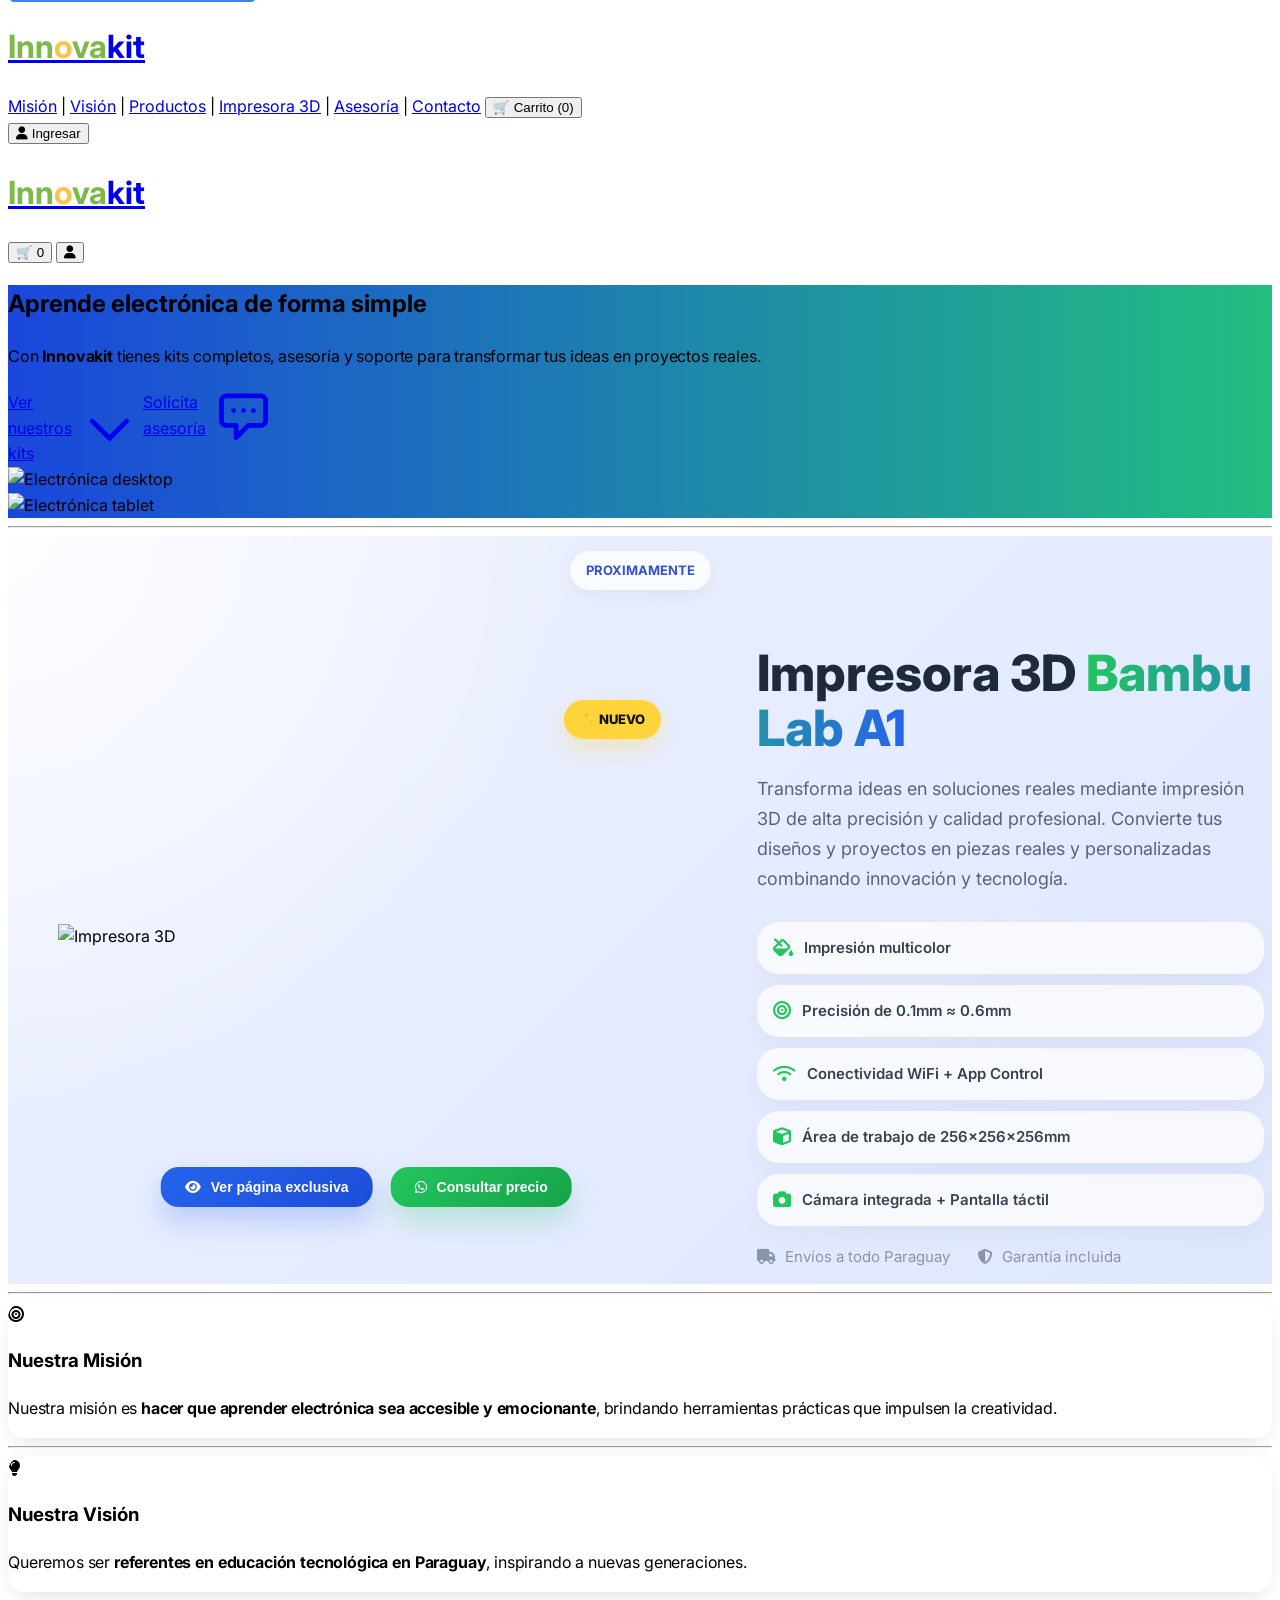
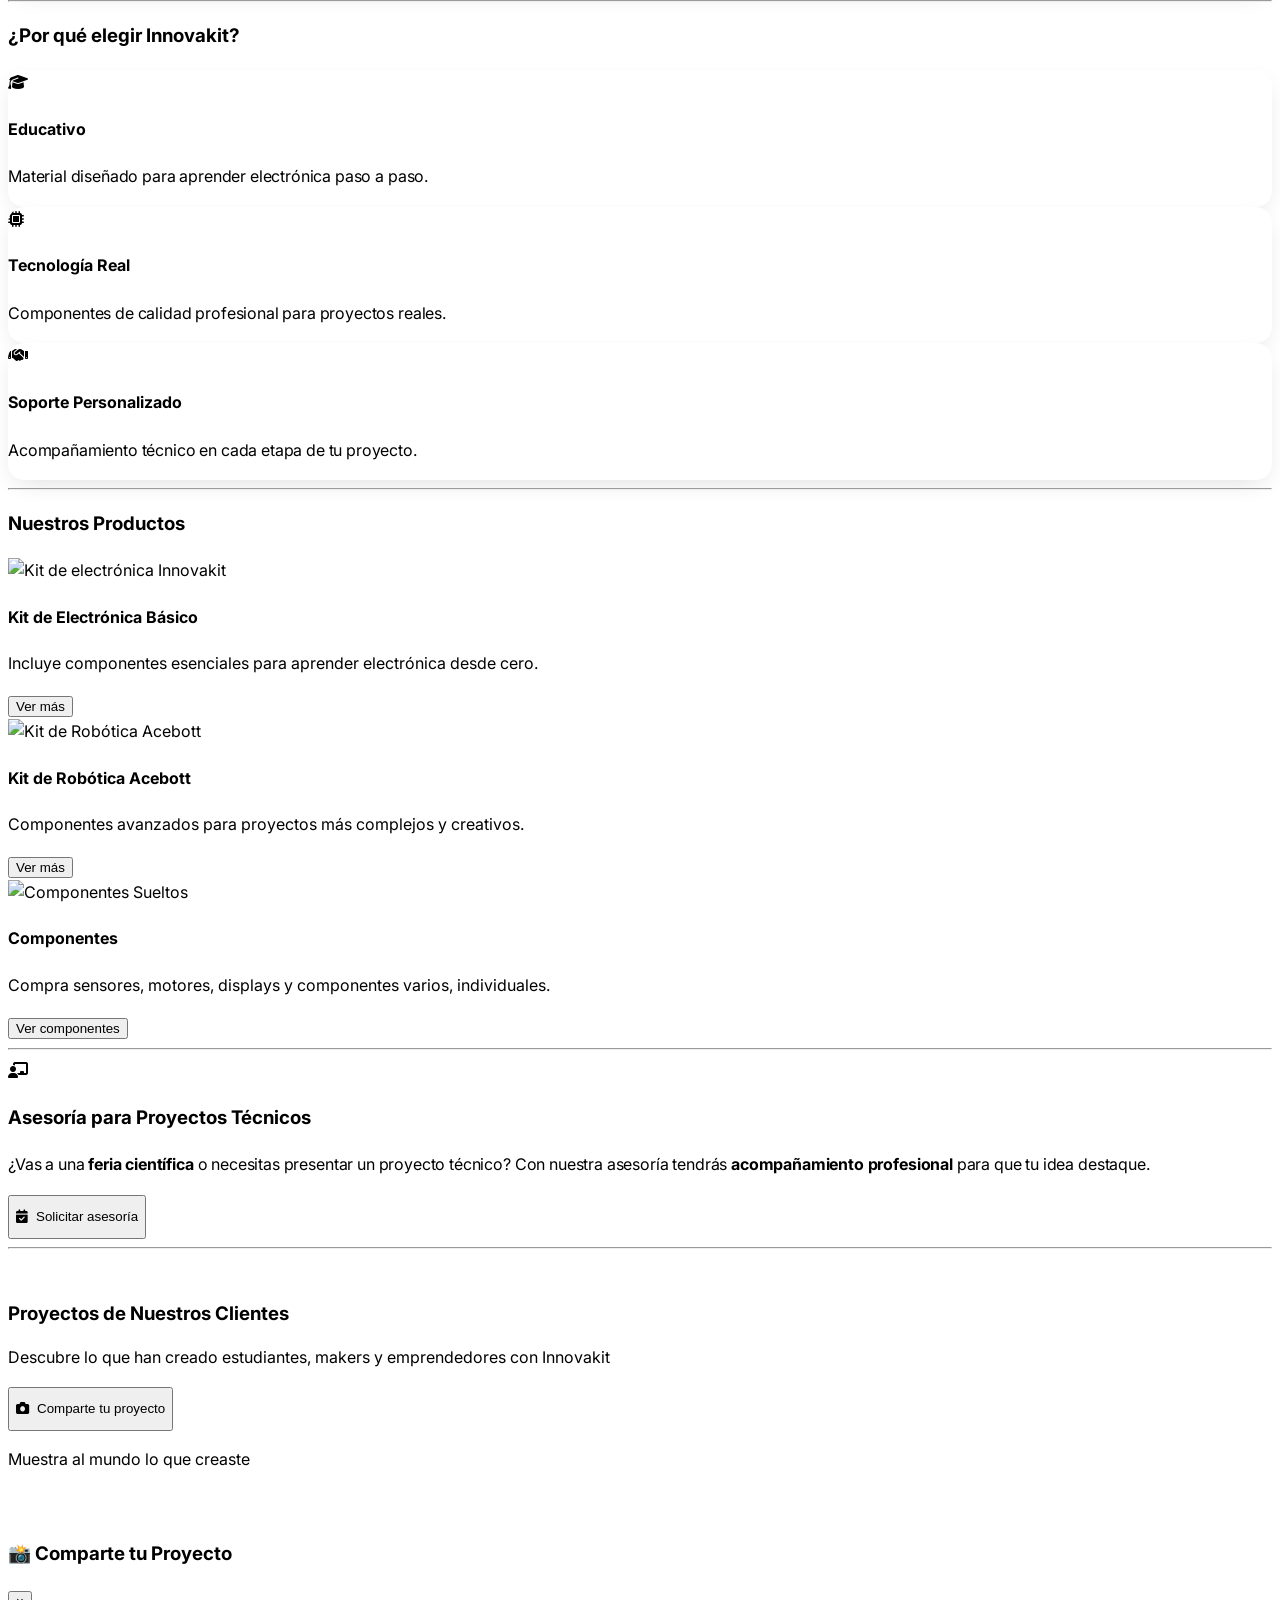
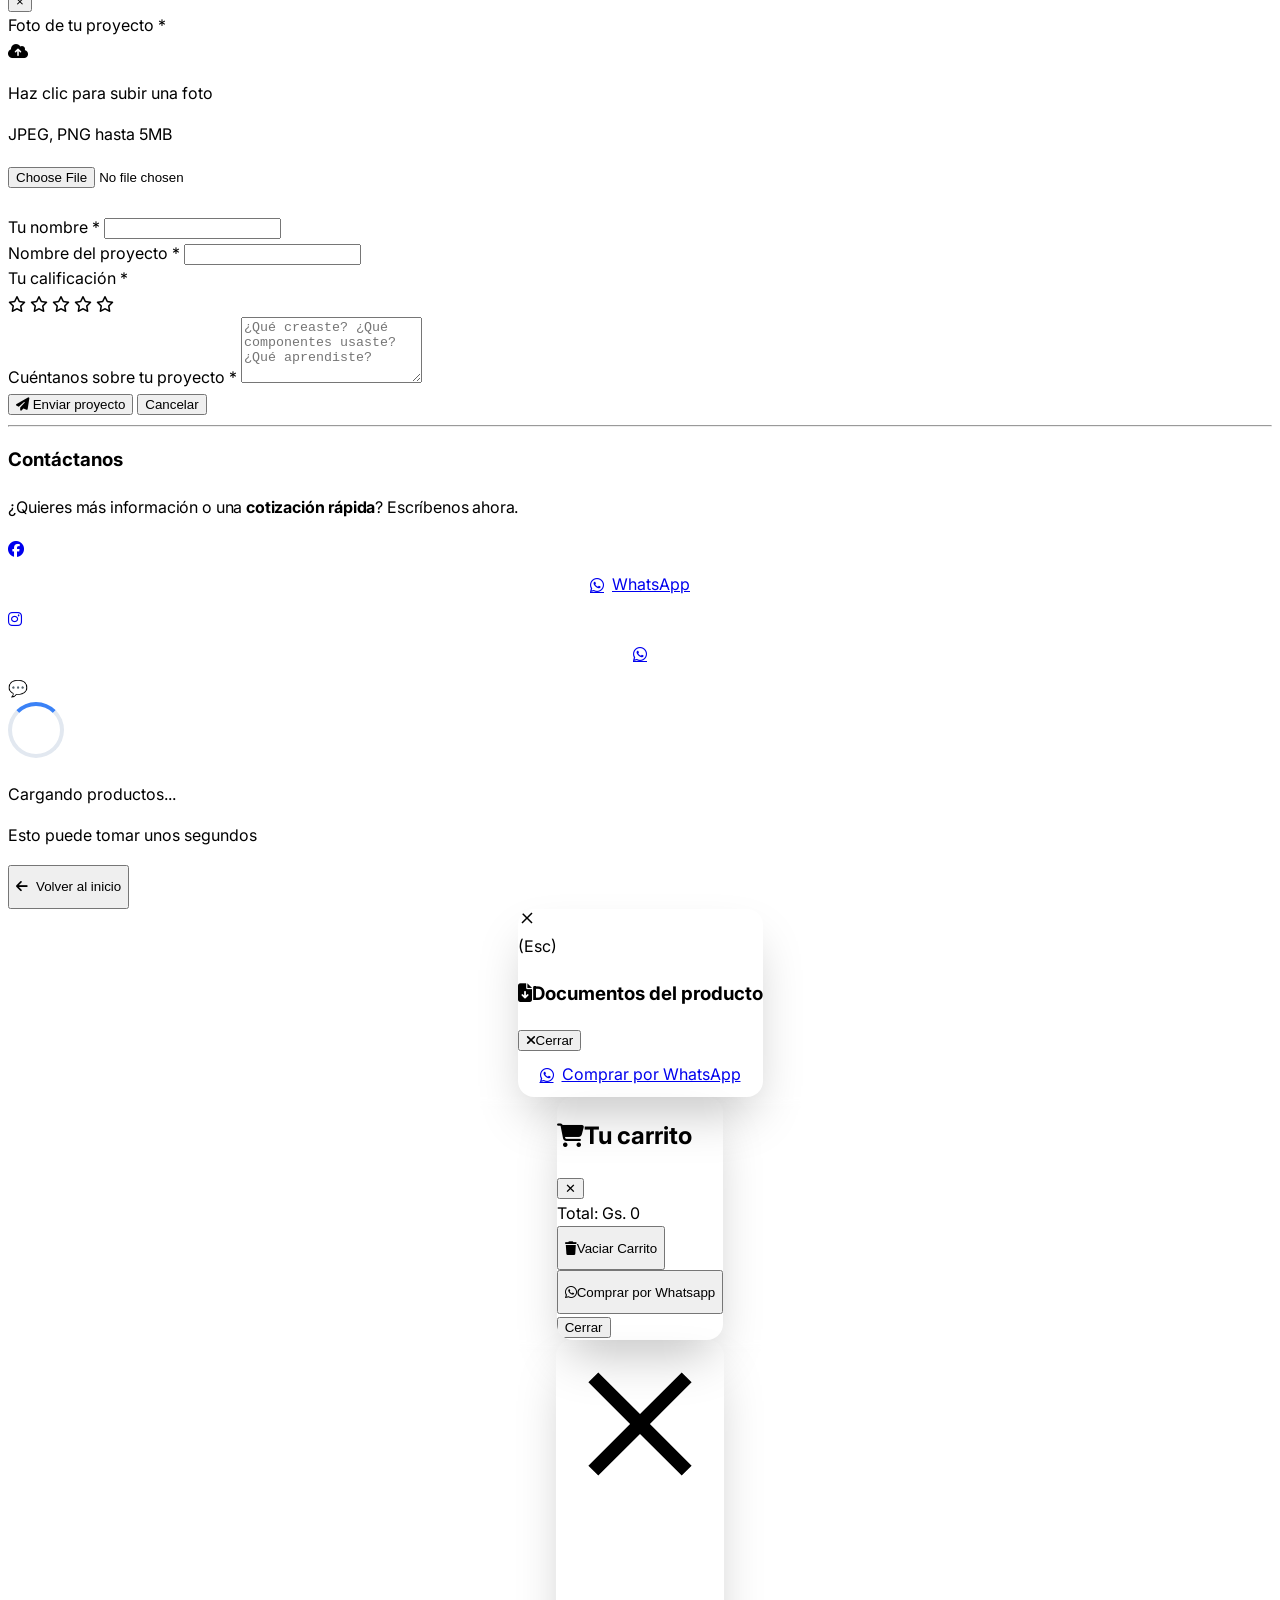
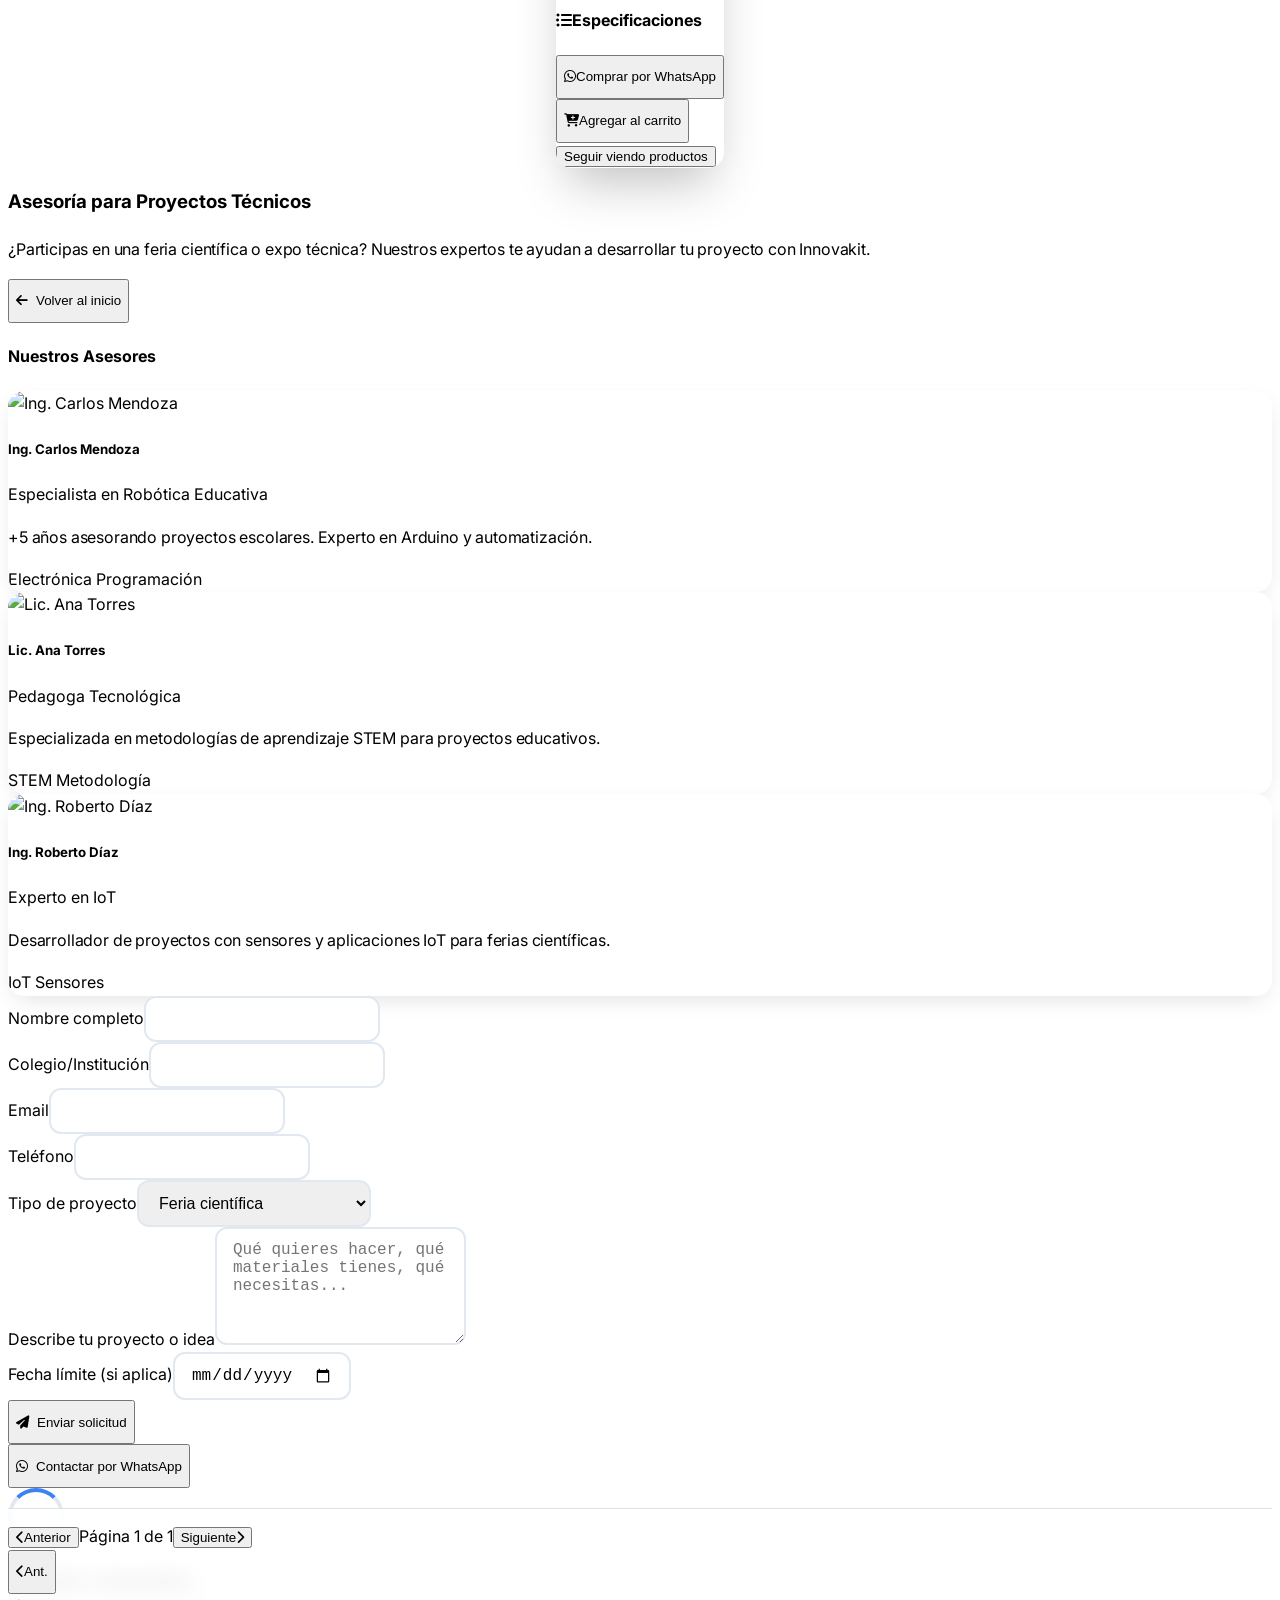
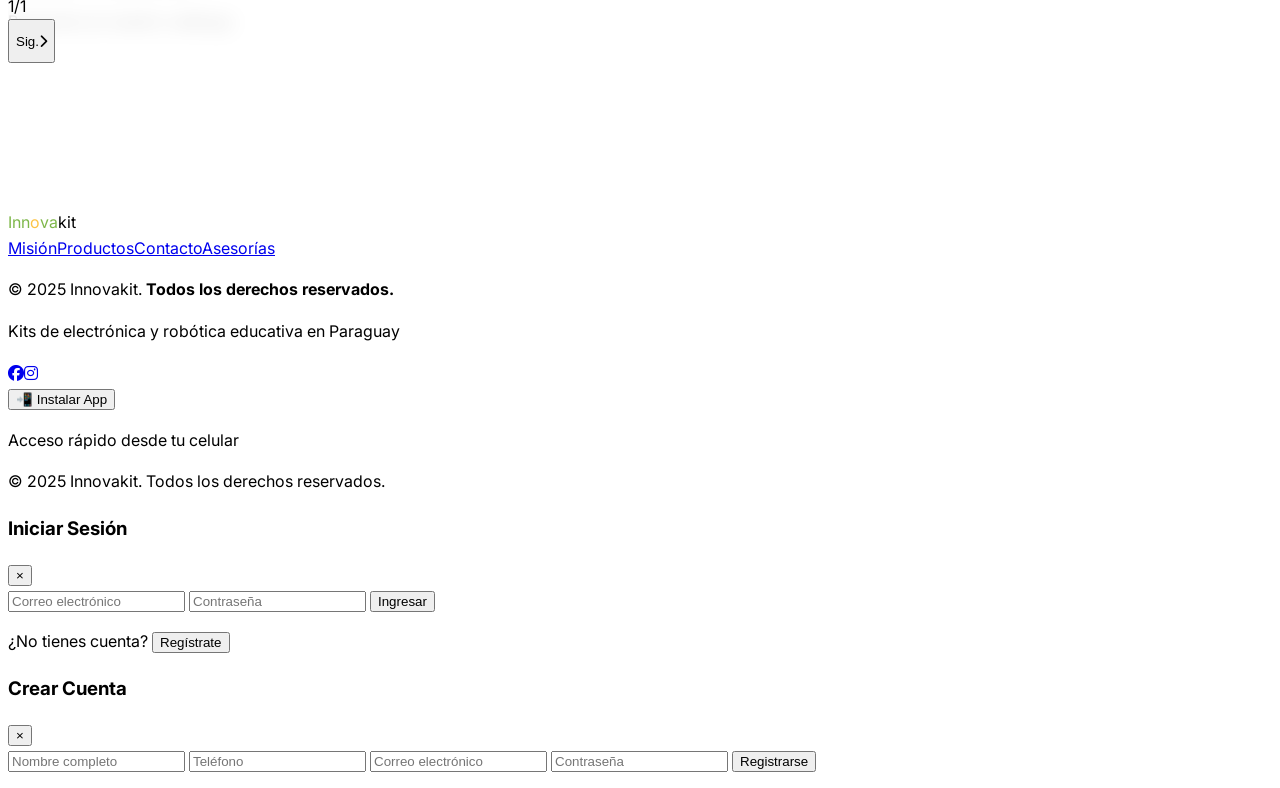
==== index.html @ faabdba7 "Update index.html" ====
<!DOCTYPE html>
<html lang="es">
<head>
  <meta name="google-site-verification" content="EiJS3vrDBp48nr8GCk2C2M1wp6Px_FZTEcfZTaapAbM" />
  
  <!-- Google tag (gtag.js) -->
  <script async src="https://www.googletagmanager.com/gtag/js?id=G-RKS4HGY5XD"></script>
  <script>
    window.dataLayer = window.dataLayer || [];
    function gtag(){dataLayer.push(arguments);}
    gtag('js', new Date());
    gtag('config', 'G-RKS4HGY5XD');
  </script>
  
  <meta charset="UTF-8">
  <meta name="viewport" content="width=device-width, initial-scale=1.0, viewport-fit=cover">
  
  <!-- ========================================== -->
  <!-- FAVICON -->
  <!-- ========================================== -->
  <link rel="shortcut icon" href="favicon.ico" type="image/x-icon">
  <link rel="icon" type="image/png" sizes="32x32" href="favicon.png">
  <link rel="icon" type="image/png" sizes="16x16" href="favicon.png">
  <link rel="apple-touch-icon" href="favicon.png">
  <link rel="manifest" href="manifest.json">
  <meta name="theme-color" content="#7eb74a">
  
  <!-- ========================================== -->
  <!-- META TAGS -->
  <!-- ========================================== -->
  <title>Innovakit - Kits de Electrónica en Paraguay</title>
  <meta name="description" content="🤖 Innovakit - Kits de electrónica en Paraguay ✅ Arduino, Motores, Sensores, robótica educativa ✅ Envíos a Asunción y todo el país ✅ Asesoría técnica para proyectos y ferias científicas">
  <meta name="keywords" content="Arduino paraguay, kits electrónica Asunción, sensores, motores, robótica educativa, componentes electrónicos Paraguay, feria científica, proyectos escolares, innovakit Paraguay">
  <meta name="author" content="Innovakit">
  <meta name="robots" content="index, follow">
  
  <!-- PWA Meta Tags -->
  <meta name="apple-mobile-web-app-capable" content="yes">
  <meta name="mobile-web-app-capable" content="yes">
  <meta name="apple-mobile-web-app-status-bar-style" content="default">
  <meta name="apple-mobile-web-app-title" content="Innovakit">
  
  <!-- Open Graph -->
  <meta property="og:title" content="Innovakit - Kits y componentes de Electrónica en Paraguay">
  <meta property="og:description" content="Aprende, crea y destaca con los kits de Innovakit. Proyectos electrónicos con acompañamiento profesional en Paraguay.">
  <meta property="og:image" content="https://wwwinnovakit.com/png/wthpp_web.png">
  <meta property="og:url" content="https://wwwinnovakit.com">
  <meta property="og:type" content="website">
  <meta property="og:site_name" content="Innovakit">
  
  <!-- Twitter Card -->
  <meta name="twitter:card" content="summary_large_image">
  <meta name="twitter:title" content="Innovakit - Kits de Electrónica en Paraguay">
  <meta name="twitter:description" content="Aprende electrónica de forma simple con kits completos y asesoría profesional.">
  <meta name="twitter:image" content="https://wwwinnovakit.com/png/wthpp_web.png">
  
  <!-- ========================================== -->
  <!-- CSS - EXTERNO (ESTILOS EXTRAÍDOS) -->
  <!-- ========================================== -->
  <link rel="preconnect" href="https://fonts.googleapis.com">
  <link rel="preconnect" href="https://fonts.gstatic.com" crossorigin>
  <link rel="preconnect" href="https://cdnjs.cloudflare.com">
  <link rel="preconnect" href="https://cdn.jsdelivr.net">
  
  <link rel="stylesheet" href="https://cdnjs.cloudflare.com/ajax/libs/font-awesome/6.4.0/css/all.min.css">
  <link rel="stylesheet" href="https://cdn.jsdelivr.net/npm/swiper@11/swiper-bundle.min.css">
  <link href="https://fonts.googleapis.com/css2?family=Inter:wght@300;400;500;600;700;800&display=swap" rel="stylesheet">
  <script src="https://cdn.tailwindcss.com"></script>
  
  <!-- Tus estilos extraídos -->
  <link rel="stylesheet" href="css_style.css">
  <link rel="stylesheet" href="css_animations.css">
  
  <style>
    /* ============================================
       REDUCCIÓN DE ESPACIO EN TESTIMONIOS
       ============================================ */
    #testimonios {
        padding-top: 1.5rem !important;
        padding-bottom: 2rem !important;
    }
    #testimonios h3 {
        margin-bottom: 0.5rem !important;
    }
    #testimonios .text-gray-700.text-center {
        margin-bottom: 1rem !important;
    }
    #testimonios .flex.justify-center.mb-8 {
        margin-bottom: 0.75rem !important;
    }
    #testimonios .text-center.text-gray-700.text-sm.mb-6 {
        margin-bottom: 0.75rem !important;
    }
    #testimonios-reales {
        gap: 1rem !important;
    }
    #testimonios-reales > div {
        margin-bottom: 0 !important;
    }
    
    /* ============================================
       ARREGLAR ESTRELLAS INTERACTIVAS
       ============================================ */
    #rating-stars i {
        cursor: pointer !important;
        pointer-events: auto !important;
        user-select: none !important;
        transition: all 0.2s ease;
    }
    #rating-stars i:hover {
        transform: scale(1.1);
    }
    #proyecto-modal {
        z-index: 9999 !important;
    }
    .modal, [id*="modal"] {
        z-index: 9998;
    }
  </style>
  
  <script>
    tailwind.config = {
      darkMode: 'class',
      theme: {
        extend: {
          colors: {
            'innovakit-green': '#7eb74a',
            'innovakit-yellow': '#fdc344',
            'innovakit-blue': '#3b82f6'
          }
        }
      }
    }
  </script>
</head>
<body class="bg-gray-50 text-gray-800">
  
  <a href="#main-content" class="skip-link">Saltar al contenido principal</a>
  
  <!-- ========================================== -->
  <!-- HEADER -->
  <!-- ========================================== -->
<header class="bg-white shadow-md p-4 sticky top-0 z-20 backdrop-blur bg-white/95" role="banner">
    
    <!-- DESKTOP -->
    <div class="hidden md:flex justify-between items-center">
        <a href="#" class="flex items-center focus:outline-none focus:ring-2 focus:ring-blue-500 rounded btn-hover ml-3" onclick="volverAlInicio(); return false;">
            <h1 class="text-3xl lg:text-4xl font-bold">
                <span style="color:#7eb74a">Inn</span><span style="color:#fdc344">o</span><span style="color:#7eb74a">va</span><span class="text-blue-600">kit</span>
            </h1>
        </a>
        
        <nav class="flex items-center text-base gap-1" aria-label="Navegación principal">
            <a href="#mision" class="nav-link-desktop hover:text-blue-600 px-2 py-1 rounded-lg transition">Misión</a>
            <span class="text-gray-300">|</span>
            <a href="#vision" class="nav-link-desktop hover:text-blue-600 px-2 py-1 rounded-lg transition">Visión</a>
            <span class="text-gray-300">|</span>
            <a href="#productos" class="nav-link-desktop hover:text-blue-600 px-2 py-1 rounded-lg transition">Productos</a>
            <span class="text-gray-300">|</span>
            <a href="#impresora-destacada" class="nav-link-desktop hover:text-blue-600 px-2 py-1 rounded-lg transition">Impresora 3D</a>
            <span class="text-gray-300">|</span>
            <a href="#asesorias-preview" class="nav-link-desktop hover:text-blue-600 px-2 py-1 rounded-lg transition">Asesoría</a>
            <span class="text-gray-300">|</span>
            <a href="#contacto" class="nav-link-desktop hover:text-blue-600 px-2 py-1 rounded-lg transition">Contacto</a>
            
            <button onclick="verCarrito()" class="ml-4 bg-yellow-300 text-gray-900 px-4 py-2 rounded-xl shadow hover:bg-yellow-400 font-semibold transition btn-hover" aria-label="Ver carrito">
                🛒 Carrito (<span id="carrito-count-desktop">0</span>)
            </button>
            
            <div id="user-desktop" class="ml-2">
                <button onclick="mostrarModalLogin()" class="bg-blue-600 text-white px-4 py-2 rounded-xl text-sm font-semibold btn-hover">
                    <i class="fas fa-user mr-1"></i> Ingresar
                </button>
            </div>
        </nav>
    </div>
    
    <!-- MÓVIL -->
    <div class="md:hidden flex justify-between items-center">
        <a href="#" onclick="volverAlInicio(); return false;">
            <h1 class="text-2xl font-bold">
                <span style="color:#7eb74a">Inn</span><span style="color:#fdc344">o</span><span style="color:#7eb74a">va</span><span class="text-blue-600">kit</span>
            </h1>
        </a>
        
        <div class="flex items-center gap-3">
            <button onclick="verCarrito()" class="bg-yellow-300 text-gray-900 px-3 py-1.5 rounded-xl text-sm font-semibold" aria-label="Ver carrito">
                🛒 <span id="carrito-count-mobile">0</span>
            </button>
            
            <button onclick="mostrarModalLogin()" class="bg-blue-600 text-white px-3 py-1.5 rounded-xl text-sm font-semibold">
                <i class="fas fa-user"></i>
            </button>
            
            <button class="menu-hamburguesa" id="menu-hamburguesa-btn" aria-label="Menú">
                <svg viewBox="0 0 24 24" stroke="currentColor" stroke-linecap="round" stroke-linejoin="round">
                    <line x1="3" y1="12" x2="21" y2="12"></line>
                    <line x1="3" y1="6" x2="21" y2="6"></line>
                    <line x1="3" y1="18" x2="21" y2="18"></line>
                </svg>
            </button>
        </div>
    </div>
</header>

<!-- Menú lateral móvil -->
<div class="menu-overlay" id="menu-overlay"></div>
<div class="menu-panel" id="menu-panel">
    <div class="menu-header">
        <button class="menu-cerrar" id="menu-cerrar-btn">
            <svg viewBox="0 0 24 24" stroke="currentColor" stroke-linecap="round" stroke-linejoin="round">
                <line x1="18" y1="6" x2="6" y2="18"></line>
                <line x1="6" y1="6" x2="18" y2="18"></line>
            </svg>
        </button>
    </div>
    <nav class="menu-nav">
        <a href="#mision" onclick="cerrarMenuMovil()">Misión</a>
        <a href="#vision" onclick="cerrarMenuMovil()">Visión</a>
        <a href="#productos" onclick="cerrarMenuMovil()">Productos</a>
        <a href="#impresora-destacada" onclick="cerrarMenuMovil()">Impresora 3D</a>
        <a href="#asesorias-preview" onclick="cerrarMenuMovil()">Asesoría</a>
        <a href="#contacto" onclick="cerrarMenuMovil()">Contacto</a>
    </nav>
    <div class="menu-footer">
        Innovakit © 2025
    </div>
</div>
  <!-- ========================================== -->
  <!-- CONTENIDO PRINCIPAL -->
  <!-- ========================================== -->
  <main id="main-content" role="main" class="page-transition">
    
    <!-- HERO SECTION -->
    <section id="hero" class="relative overflow-hidden bg-animated text-white min-h-[51vh] flex items-center" aria-labelledby="hero-heading">
      <div class="absolute inset-0 bg-black/20" aria-hidden="true"></div>
      <div class="max-w-6xl mx-auto px-4 sm:px-6 lg:px-8 py-6 sm:py-10 relative z-10 w-full">
        <div class="grid md:grid-cols-2 gap-8 items-center">
          <div class="animate-fade-in-up">
            <h1 id="hero-heading" class="text-3xl sm:text-4xl md:text-5xl font-extrabold leading-tight mb-4">Aprende electrónica de forma <span class="text-yellow-300 animate-pulse-soft">simple</span></h1>
            <p class="mt-4 text-lg sm:text-xl opacity-95 max-w-prose mx-auto md:mx-0 text-readable">
              Con <strong>Innovakit</strong> tienes kits completos, asesoría y soporte para transformar tus ideas en proyectos reales.
            </p>
            <div class="mt-8 flex flex-col sm:flex-row gap-4 justify-center md:justify-start">
              <a href="#productos" class="btn-hover inline-flex items-center justify-center px-6 py-3.5 rounded-full bg-blue-700 hover:bg-blue-800 text-white font-semibold shadow-lg transition btn-icon">
                <span>Ver nuestros kits</span>
                <svg class="w-5 h-5" fill="none" stroke="currentColor" viewBox="0 0 24 24"><path stroke-linecap="round" stroke-linejoin="round" stroke-width="2" d="M19 9l-7 7-7-7"></path></svg>
              </a>
              <a href="#asesorias-preview" class="btn-hover inline-flex items-center justify-center px-6 py-3.5 rounded-full bg-[#FFD84D] hover:bg-yellow-400 text-gray-900 font-semibold shadow-lg transition btn-icon">
                <span>Solicita asesoría</span>
                <svg class="w-5 h-5" fill="none" stroke="currentColor" viewBox="0 0 24 24"><path stroke-linecap="round" stroke-linejoin="round" stroke-width="2" d="M8 10h.01M12 10h.01M16 10h.01M9 16H5a2 2 0 01-2-2V6a2 2 0 012-2h14a2 2 0 012 2v8a2 2 0 01-2 2h-5l-5 5v-5z"></path></svg>
              </a>
            </div>
          </div>
          <div class="hidden md:block animate-slide-in-right" aria-hidden="true">
            <img src="vector-electrónica-tablet.svg" alt="Electrónica desktop" class="w-64 md:w-80 h-auto object-contain drop-shadow-xl mx-auto contrast-enhanced">
          </div>
          <div class="imagen-tablet hidden md:hidden lg:hidden animate-slide-in-right" aria-hidden="true">
            <img src="vector-electrónica.svg" alt="Electrónica tablet" class="w-64 md:w-80 h-auto object-contain drop-shadow-xl mx-auto contrast-enhanced">
          </div>
        </div>
      </div>
      <div aria-hidden="true" class="pointer-events-none absolute -top-16 -right-16 w-96 h-96 rounded-full bg-white/10 blur-3xl"></div>
    </section>
        
    <hr class="my-6 border-gray-300">
<!-- ========================================== -->
<!-- IMPRESORA 3D DESTACADA -->
<!-- ========================================== -->
<section id="impresora-destacada">
    <!-- Glow decorativo -->
    <div class="bg-glow bg-glow-1"></div>
    <div class="bg-glow bg-glow-2"></div>
    <div class="impresora-container">
        <!-- Badge superior -->
        <div class="top-badge">
            PROXIMAMENTE
        </div>
        <div class="impresora-layout">
            <!-- ================================= -->
            <!-- COLUMNA IZQUIERDA (product-side) -->
            <!-- ================================= -->
            <div class="product-side">
                <div class="nuevo-badge">✨ NUEVO</div>
                <img src="asesores/3DPORTADAA.svg" alt="Impresora 3D" class="product-image">
                <div class="buttons-row-product">
                    <button onclick="verPaginaImpresora()" class="btn-primary">
                        <i class="fas fa-eye"></i>
                        Ver página exclusiva
                    </button>
                    <button onclick="consultarImpresoraWhatsApp()" class="btn-whatsapp">
                        <i class="fab fa-whatsapp"></i>
                        Consultar precio
                    </button>
                </div>
            </div>

            <!-- ================================= -->
            <!-- COLUMNA DERECHA (content-side) -->
            <!-- ================================= -->
            <div class="content-side">
                <h2 class="product-title">
                    Impresora 3D
                    <span>Bambu Lab A1</span>
                </h2>
                <p class="product-description">
                    Transforma ideas en soluciones reales mediante impresión 3D
                    de alta precisión y calidad profesional.
                    Convierte tus diseños y proyectos en piezas reales 
                    y personalizadas combinando innovación y tecnología.
                </p>
                <!-- FEATURES -->
                <div class="features-list">
                    <div class="feature-card">
                        <i class="fas fa-fill-drip"></i>
                        <span>Impresión multicolor</span>
                    </div>
                    <div class="feature-card">
                        <i class="fas fa-bullseye"></i>
                        <span>Precisión de 0.1mm ≈ 0.6mm</span>
                    </div>
                    <div class="feature-card">
                        <i class="fas fa-wifi"></i>
                        <span>Conectividad WiFi + App Control</span>
                    </div>
                    <div class="feature-card">
                        <i class="fas fa-cube"></i>
                        <span>Área de trabajo de 256×256×256mm</span>
                    </div>
                    <div class="feature-card">
                        <i class="fas fa-camera"></i>
                        <span>Cámara integrada + Pantalla táctil</span>
                    </div>
                </div>
                <!-- Envíos y Garantía -->
                <div class="bottom-info">
                    <div><i class="fas fa-truck"></i> Envíos a todo Paraguay</div>
                    <div><i class="fas fa-shield-alt"></i> Garantía incluida</div>
                </div>
            </div>
        </div>
    </div>
</section>
    <hr class="my-6 border-gray-300">
    <!-- MISIÓN -->
    <section id="mision" class="p-6 sm:p-12 text-center bg-white scroll-mt-20 card-elevated mx-4">
      <i class="fas fa-bullseye text-4xl sm:text-5xl text-green-600 mb-4 animate-bounce-subtle"></i>
      <h3 class="text-xl sm:text-2xl font-bold mb-2">Nuestra Misión</h3>
      <p class="max-w-2xl mx-auto text-base sm:text-lg text-readable">
        Nuestra misión es <strong>hacer que aprender electrónica sea accesible y emocionante</strong>, brindando herramientas prácticas que impulsen la creatividad.
      </p>
    </section>
    
    <hr class="my-6 border-gray-300">
    
    <!-- VISIÓN -->
    <section id="vision" class="p-6 sm:p-12 text-center bg-gradient-to-br from-blue-50 to-indigo-100 scroll-mt-20 card-elevated mx-4">
      <i class="fas fa-lightbulb text-4xl sm:text-5xl text-yellow-500 mb-4 animate-bounce-subtle"></i>
      <h3 class="text-xl sm:text-2xl font-bold mb-2">Nuestra Visión</h3>
      <p class="max-w-2xl mx-auto text-base sm:text-lg text-readable">
        Queremos ser <strong>referentes en educación tecnológica en Paraguay</strong>, inspirando a nuevas generaciones.
      </p>
    </section>
    
    <hr class="my-6 border-gray-300">
    
    <!-- BENEFICIOS -->
    <section class="p-4 sm:p-6 text-center bg-white mb-6">
      <h3 class="text-2xl sm:text-3xl font-bold mb-6 animate-fade-in-up">¿Por qué elegir Innovakit?</h3>
      <div class="grid grid-cols-1 md:grid-cols-3 gap-6">
        <div class="card-elevated p-6 rounded-2xl transition duration-300 product-hover text-center">
          <i class="fas fa-graduation-cap text-blue-600 text-4xl mb-4 animate-bounce-subtle"></i>
          <h4 class="font-bold text-xl mb-4">Educativo</h4>
          <p class="text-readable text-gray-700 leading-relaxed">Material diseñado para aprender electrónica paso a paso.</p>
        </div>
        <div class="card-elevated p-6 rounded-2xl transition duration-300 product-hover text-center">
          <i class="fas fa-microchip text-green-600 text-4xl mb-4 animate-bounce-subtle"></i>
          <h4 class="font-bold text-xl mb-4">Tecnología Real</h4>
          <p class="text-readable text-gray-700 leading-relaxed">Componentes de calidad profesional para proyectos reales.</p>
        </div>
        <div class="card-elevated p-6 rounded-2xl transition duration-300 product-hover text-center">
          <i class="fas fa-handshake text-yellow-500 text-4xl mb-4 animate-bounce-subtle"></i>
          <h4 class="font-bold text-xl mb-4">Soporte Personalizado</h4>
          <p class="text-readable text-gray-700 leading-relaxed">Acompañamiento técnico en cada etapa de tu proyecto.</p>
        </div>
      </div>
    </section>
    
    <hr class="my-4 border-gray-300">
    
    <!-- PRODUCTOS (KITS) -->
    <section id="productos" class="p-6 sm:p-6 bg-gradient-to-br from-blue-50 to-indigo-100 scroll-mt-20 mt-6">
      <h3 class="text-2xl sm:text-3xl font-bold text-center mb-8">Nuestros Productos</h3>
      <div class="grid grid-cols-1 sm:grid-cols-2 lg:grid-cols-3 xl:grid-cols-3 gap-4 place-items-center justify-center">
        
        <div class="bg-white rounded-xl shadow-lg hover:shadow-2xl transform hover:-translate-y-2 transition duration-300 p-4 flex flex-col items-center w-full max-w-xs mx-auto mb-4 h-96">
          <img src="png/Kounshun.svg" alt="Kit de electrónica Innovakit" class="w-48 h-48 object-contain mb-3 rounded-lg" loading="lazy">
          <h4 class="text-lg font-bold mb-2 text-center">Kit de Electrónica Básico</h4>
          <p class="mb-3 text-center text-sm">Incluye componentes esenciales para aprender electrónica desde cero.</p>
          <button onclick="verProductosKit(1)" class="w-full bg-blue-600 text-white px-3 py-2 rounded-lg shadow hover:bg-blue-700 mt-auto text-sm">Ver más</button>
        </div>
        
        <div class="bg-white rounded-xl shadow-lg hover:shadow-2xl transform hover:-translate-y-2 transition duration-300 p-4 flex flex-col items-center w-full max-w-xs mx-auto mb-4 h-96">
          <img src="png/Acebott.svg" alt="Kit de Robótica Acebott" class="w-48 h-48 object-contain mb-3 rounded-lg" loading="lazy">
          <h4 class="text-lg font-bold mb-2 text-center">Kit de Robótica Acebott</h4>
          <p class="mb-3 text-center text-sm">Componentes avanzados para proyectos más complejos y creativos.</p>
          <button onclick="verProductosKit(3)" class="w-full bg-blue-600 text-white px-3 py-2 rounded-lg shadow hover:bg-blue-700 mt-auto text-sm">Ver más</button>
        </div>
        
        <div class="bg-white rounded-xl shadow-lg hover:shadow-2xl transform hover:-translate-y-2 transition duration-300 p-4 flex flex-col items-center w-full max-w-xs mx-auto mb-4 h-96">
          <img src="png/Producto4.svg" alt="Componentes Sueltos" class="w-48 h-48 object-contain mb-3 rounded-lg" loading="lazy">
          <h4 class="text-lg font-bold mb-2 text-center">Componentes</h4>
          <p class="mb-3 text-center text-sm">Compra sensores, motores, displays y componentes varios, individuales.</p>
          <button onclick="verComponentesSueltos()" class="w-full bg-blue-600 text-white px-3 py-2 rounded-lg shadow hover:bg-blue-700 mt-auto text-sm">Ver componentes</button>
        </div>
      </div>
    </section>
    
    <hr class="my-6 border-gray-300">
    
    <!-- ASESORÍAS PREVIEW -->
    <section id="asesorias-preview" class="p-6 sm:p-8 text-center scroll-mt-20 bg-white rounded-2xl mx-4 mb-4">
      <i class="fas fa-chalkboard-teacher text-4xl sm:text-5xl text-blue-600 mb-2 animate-bounce-subtle"></i>
      <h3 class="text-2xl sm:text-3xl font-bold mb-4 animate-fade-in-up">Asesoría para Proyectos Técnicos</h3>
      <p class="max-w-2xl mx-auto text-lg sm:text-xl text-gray-700 mb-6 text-readable leading-relaxed">
        ¿Vas a una <strong class="text-blue-700">feria científica</strong> o necesitas presentar un proyecto técnico? 
        Con nuestra asesoría tendrás <strong class="text-blue-700">acompañamiento profesional</strong> para que tu idea destaque.
      </p>
      <div class="flex justify-center">
        <button onclick="verAsesorias()" class="bg-yellow-500 hover:bg-yellow-600 text-white px-8 py-4 rounded-xl shadow-lg hover:shadow-xl font-semibold text-lg btn-hover touch-target btn-icon transition-all duration-300 transform hover:scale-105">
          <i class="fas fa-calendar-check mr-2"></i>Solicitar asesoría
        </button>
      </div>
    </section>
    
    <hr class="my-6 border-gray-300">
    
    <!-- TESTIMONIOS (VERSIÓN REDUCIDA) -->
    <section id="testimonios" class="pt-8 pb-12 bg-gradient-to-br from-blue-50 to-indigo-100">
      <div class="max-w-6xl mx-auto px-4">
        <h3 class="text-3xl font-bold text-center mb-2 animate-fade-in-up">Proyectos de Nuestros Clientes</h3>
        <p class="text-gray-700 text-center mb-4 max-w-3xl mx-auto text-base">
          Descubre lo que han creado estudiantes, makers y emprendedores con Innovakit
        </p>
        <div class="flex justify-center mb-3">
          <button onclick="mostrarModalProyecto()" class="bg-green-600 hover:bg-green-700 text-white px-6 py-3 rounded-lg shadow-lg hover:shadow-xl font-semibold text-base btn-hover touch-target btn-icon transition-all duration-300 transform hover:scale-105">
            <i class="fas fa-camera mr-2"></i>Comparte tu proyecto
          </button>
        </div>
        <p class="text-center text-gray-700 text-sm mb-3">Muestra al mundo lo que creaste</p>
        <div id="testimonios-reales" class="grid grid-cols-1 md:grid-cols-2 lg:grid-cols-3 gap-4"></div>
      </div>
    </section>
    
    <!-- ========================================== -->
    <!-- MODAL PARA COMPARTIR PROYECTO -->
    <!-- ========================================== -->
    <div id="proyecto-modal" class="fixed inset-0 bg-black bg-opacity-50 hidden items-center justify-center z-50" onclick="cerrarModalProyecto(event)">
      <div class="bg-white rounded-2xl max-w-2xl w-full mx-4 max-h-[90vh] overflow-y-auto" onclick="event.stopPropagation()">
        <div class="p-6">
          <div class="flex justify-between items-center mb-4">
            <h3 class="text-2xl font-bold">📸 Comparte tu Proyecto</h3>
            <button onclick="cerrarModalProyecto()" class="text-2xl">&times;</button>
          </div>
          <form id="form-proyecto" onsubmit="enviarProyecto(event)">
            <div class="mb-4">
              <label class="block text-sm font-semibold mb-1">Foto de tu proyecto *</label>
              <div class="border-2 border-dashed border-gray-300 rounded-lg p-4 text-center cursor-pointer hover:border-blue-400 transition"
                   onclick="document.getElementById('foto-proyecto').click()">
                <i class="fas fa-cloud-upload-alt text-3xl text-gray-400 mb-2"></i>
                <p class="text-gray-600">Haz clic para subir una foto</p>
                <p class="text-gray-400 text-sm">JPEG, PNG hasta 5MB</p>
                <input type="file" id="foto-proyecto" accept="image/*" class="hidden" onchange="previewFotoProyecto(this)">
              </div>
              <div id="foto-preview" class="mt-3 hidden">
                <img id="foto-preview-img" class="w-full h-40 object-cover rounded-lg">
              </div>
            </div>
            
            <div class="grid grid-cols-1 md:grid-cols-2 gap-4 mb-4">
              <div>
                <label class="block text-sm font-semibold mb-1">Tu nombre *</label>
                <input type="text" id="proyecto-nombre" class="w-full p-2 border rounded-lg" required>
              </div>
              <div>
                <label class="block text-sm font-semibold mb-1">Nombre del proyecto *</label>
                <input type="text" id="proyecto-titulo" class="w-full p-2 border rounded-lg" required>
              </div>
            </div>
            
            <div class="mb-4">
              <label class="block text-sm font-semibold mb-1">Tu calificación *</label>
              <div id="rating-stars" class="flex gap-1 text-2xl mb-2">
                <i class="far fa-star cursor-pointer hover:text-yellow-400 transition" data-rating="1"></i>
                <i class="far fa-star cursor-pointer hover:text-yellow-400 transition" data-rating="2"></i>
                <i class="far fa-star cursor-pointer hover:text-yellow-400 transition" data-rating="3"></i>
                <i class="far fa-star cursor-pointer hover:text-yellow-400 transition" data-rating="4"></i>
                <i class="far fa-star cursor-pointer hover:text-yellow-400 transition" data-rating="5"></i>
              </div>
              <input type="hidden" id="proyecto-rating" value="0">
            </div>
            
            <div class="mb-6">
              <label class="block text-sm font-semibold mb-1">Cuéntanos sobre tu proyecto *</label>
              <textarea id="proyecto-comentario" rows="4" class="w-full p-2 border rounded-lg" placeholder="¿Qué creaste? ¿Qué componentes usaste? ¿Qué aprendiste?" required></textarea>
            </div>
            
            <div class="flex gap-3">
              <button type="submit" class="flex-1 bg-green-600 hover:bg-green-700 text-white py-3 rounded-lg font-semibold">
                <i class="fas fa-paper-plane mr-2"></i> Enviar proyecto
              </button>
              <button type="button" onclick="cerrarModalProyecto()" class="flex-1 bg-gray-200 hover:bg-gray-300 py-3 rounded-lg font-semibold">Cancelar</button>
            </div>
          </form>
        </div>
      </div>
    </div>
    
    <hr class="my-6 border-gray-300">
    
    <!-- CONTACTO -->
    <section id="contacto" class="p-3 bg-gradient-to-br from-white to-gray-50 sm:p-6 text-center rounded-2xl mx-4 mb-4">
      <h3 class="text-2xl sm:text-3xl font-bold mb-8 animate-fade-in-up">Contáctanos</h3>
      <p class="mb-8 text-lg sm:text-xl text-gray-700 max-w-2xl mx-auto text-readable leading-relaxed">
        ¿Quieres más información o una <strong class="text-blue-600">cotización rápida</strong>? Escríbenos ahora.
      </p>
      
      <div class="contactos-movil flex flex-col sm:flex-row items-center justify-center gap-8">
        <a href="https://www.facebook.com/share/15HSQmpG2Z8/" target="_blank" class="text-blue-600 text-5xl hover:text-blue-700 transition-all duration-300 transform hover:scale-110 product-hover">
          <i class="fab fa-facebook"></i>
        </a>
        <a href="https://wa.me/595972292392" target="_blank" class="whatsapp-desktop bg-green-500 hover:bg-green-600 text-white px-8 py-4 rounded-xl shadow-lg hover:shadow-xl font-semibold text-lg flex items-center justify-center btn-hover touch-target btn-icon transition-all duration-300 transform hover:scale-105">
          <i class="fab fa-whatsapp mr-3 text-xl"></i>WhatsApp
        </a>
        <a href="https://wa.me/595972292392" target="_blank" class="whatsapp-movil bg-green-500 text-white rounded-full shadow-lg flex items-center justify-center transition-all duration-300" style="display: none;">
          <i class="fab fa-whatsapp text-2xl"></i>
        </a>
        <a href="https://www.instagram.com/innovakit_ofc?igsh=N2ZsNjh4YWo4MDBs" target="_blank" class="text-pink-500 text-5xl hover:text-pink-600 transition-all duration-300 transform hover:scale-110 product-hover">
          <i class="fab fa-instagram"></i>
        </a>
      </div>
    </section>
    
    <!-- WhatsApp Flotante -->
    <div class="fixed bottom-6 right-6 z-50 animate-bounce-subtle">
      <a href="https://wa.me/595972292392?text=¡Hola! Quiero más información sobre los kits de Innovakit" target="_blank" class="bg-green-500 hover:bg-green-600 text-white p-5 rounded-full shadow-2xl hover:shadow-3xl transition-all duration-300 flex items-center justify-center w-16 h-16 btn-hover touch-target">
        <i class="fab fa-whatsapp text-2xl"></i>
      </a>
      <div class="absolute -top-2 -right-2 bg-red-500 text-white text-xs rounded-full w-7 h-7 flex items-center justify-center animate-pulse-soft shadow-md">💬</div>
    </div>
  </main>
  
  <!-- ========================================== -->
  <!-- VISTAS OCULTAS -->
  <!-- ========================================== -->
  <section id="vista-productoskit" class="hidden p-6 sm:p-12 bg-gradient-to-br from-gray-50 to-white min-h-screen">
    <!-- LOADER - se muestra mientras carga -->
    <div id="loader-productoskit" class="flex flex-col items-center justify-center py-20 hidden">
        <div class="loading-spinner mb-4"></div>
        <p class="text-gray-600 font-medium">Cargando productos...</p>
        <p class="text-gray-400 text-sm mt-1">Esto puede tomar unos segundos</p>
    </div>
    <!-- Contenido real -->
    <div id="productoskit-content" class="max-w-7xl mx-auto" style="display: none;"></div>
    <div class="mt-12 flex justify-center animate-fade-in-up">
      <button onclick="volverAlInicio()" class="bg-blue-600 hover:bg-blue-700 text-white px-8 py-4 rounded-xl shadow-lg hover:shadow-xl font-semibold text-lg btn-hover touch-target btn-icon">
        <i class="fas fa-arrow-left mr-2"></i>Volver al inicio
      </button>
    </div>
  </section>
  
  <!-- Modal descripción -->
  <div id="modal-descripcion" class="modal opacity-0 pointer-events-none fixed w-full h-full top-0 left-0 flex items-center justify-center z-50 backdrop-blur-sm">
    <div class="modal-overlay absolute w-full h-full bg-gray-900 opacity-60 transition-opacity duration-300"></div>
    <div class="modal-container bg-white w-11/12 md:max-w-4xl mx-auto rounded-2xl shadow-2xl z-50 overflow-y-auto transform transition-all duration-300 scale-95">
      <div class="modal-close absolute top-4 right-4 cursor-pointer flex flex-col items-center text-white text-sm z-50 btn-hover">
        <div class="bg-gray-700 hover:bg-gray-800 rounded-full p-3 transition-all duration-300">
          <svg class="fill-current text-white w-5 h-5" xmlns="http://www.w3.org/2000/svg" width="18" height="18" viewBox="0 0 18 18">
            <path d="M14.53 4.53l-1.06-1.06L9 7.94 4.53 3.47 3.47 4.53 7.94 9l-4.47 4.47 1.06 1.06L9 10.06l4.47 4.47 1.06-1.06L10.06 9z"/>
          </svg>
        </div>
        <span class="text-xs mt-1 text-gray-300">(Esc)</span>
      </div>
      <div class="modal-content py-6 text-left px-8">
        <div class="flex justify-between items-center pb-4 mb-6 border-b border-gray-200">
          <p class="text-2xl md:text-3xl font-bold text-gray-800" id="modal-titulo"></p>
        </div>
        <div id="modal-contenido" class="mb-8 text-readable text-gray-700 leading-relaxed"></div>
        <div id="modal-documentos" class="mb-8 p-6 bg-blue-50 rounded-xl border border-blue-200">
          <h3 class="text-lg font-semibold mb-4 text-blue-800 flex items-center"><i class="fas fa-file-download mr-2"></i>Documentos del producto</h3>
          <div id="documentos-lista" class="grid grid-cols-1 md:grid-cols-2 gap-3"></div>
        </div>
        <div class="flex flex-col sm:flex-row justify-end gap-4 pt-6 border-t border-gray-200">
          <button class="px-6 py-3 bg-gray-200 hover:bg-gray-300 text-gray-800 rounded-xl font-semibold transition-all duration-300 btn-hover" onclick="toggleModal()">
            <i class="fas fa-times mr-2"></i>Cerrar
          </button>
          <a id="modal-whatsapp" href="#" target="_blank" class="px-6 py-3 rounded-xl bg-green-500 hover:bg-green-600 text-white font-semibold flex items-center justify-center btn-hover touch-target btn-icon">
            <i class="fab fa-whatsapp mr-2"></i>Comprar por WhatsApp
          </a>
        </div>
      </div>
    </div>
  </div>
  
  <!-- Modal Carrito -->
  <div id="modal-carrito" class="modal opacity-0 pointer-events-none fixed w-full h-full top-0 left-0 flex items-center justify-center z-50 backdrop-blur-sm">
    <div class="modal-overlay absolute w-full h-full bg-gray-900 opacity-60 transition-opacity duration-300"></div>
    <div class="modal-container bg-white w-11/12 md:max-w-2xl mx-auto rounded-2xl shadow-2xl z-50 overflow-y-auto transform transition-all duration-300 scale-95 max-h-[90vh]">
      <div class="py-6 px-8">
        <div class="flex justify-between items-center pb-4 mb-6 border-b border-gray-200">
          <h2 class="text-2xl md:text-3xl font-bold text-gray-800 flex items-center"><i class="fas fa-shopping-cart mr-3 text-blue-600"></i>Tu carrito</h2>
          <button class="modal-carrito-close text-gray-500 hover:text-gray-700 text-2xl font-bold transition-colors duration-300 btn-hover p-2 rounded-full hover:bg-gray-100">✕</button>
        </div>
        <div id="carrito-lista" class="divide-y divide-gray-200 max-h-96 overflow-y-auto"></div>
        <div class="flex flex-col sm:flex-row items-center justify-between mt-8 pt-6 border-t border-gray-200 gap-4">
          <div class="text-xl font-bold text-gray-800">Total: <span id="carrito-total" class="text-green-600 text-2xl">Gs. 0</span></div>
          <div class="flex flex-col sm:flex-row gap-2 w-full sm:w-auto">
            <button onclick="vaciarCarritoSupabase()" class="px-4 py-2.5 rounded-xl bg-red-500 hover:bg-red-600 text-white font-semibold flex items-center justify-center btn-hover touch-target transition-all duration-300 text-sm">
              <i class="fas fa-trash mr-1.5"></i>Vaciar Carrito
            </button>
            <button onclick="enviarCarritoWhatsAppMejorado()" class="px-4 py-2.5 rounded-xl bg-green-500 hover:bg-green-600 text-white font-semibold flex items-center justify-center btn-hover touch-target transition-all duration-300 text-sm">
              <i class="fab fa-whatsapp mr-1.5"></i>Comprar por Whatsapp
            </button>
            <button class="modal-carrito-close px-4 py-2.5 rounded-xl bg-gray-200 hover:bg-gray-300 text-gray-800 font-semibold transition-all duration-300 btn-hover text-sm">Cerrar</button>
          </div>
        </div>
      </div>
    </div>
  </div>
  
  <!-- Modal Producto Individual -->
  <div id="modal-producto" class="modal opacity-0 pointer-events-none fixed w-full h-full top-0 left-0 flex items-center justify-center z-50 backdrop-blur-sm">
    <div class="modal-overlay absolute w-full h-full bg-gray-900 opacity-60 transition-opacity duration-300"></div>
    <div class="modal-container bg-white w-11/12 md:max-w-5xl mx-auto rounded-2xl shadow-2xl z-50 overflow-y-auto max-h-[95vh] transform transition-all duration-300 scale-95">
      <div class="modal-close absolute top-2 right-2 cursor-pointer z-50">
        <div class="bg-gray-700 hover:bg-gray-800 rounded-full p-2 transition-all duration-300">
          <svg class="fill-current text-white w-4 h-4" xmlns="http://www.w3.org/2000/svg" viewBox="0 0 18 18">
            <path d="M14.53 4.53l-1.06-1.06L9 7.94 4.53 3.47 3.47 4.53 7.94 9l-4.47 4.47 1.06 1.06L9 10.06l4.47 4.47 1.06-1.06L10.06 9z"/>
          </svg>
        </div>
      </div>
      <div class="modal-content py-4 text-left px-4">
        <div class="flex flex-col md:grid md:grid-cols-2 gap-4 md:gap-6">
          <div class="space-y-3">
            <img id="modal-producto-imagen" src="" alt="" class="w-full h-48 md:h-80 object-contain rounded-xl bg-gray-50 contrast-enhanced">
            <div class="grid grid-cols-4 gap-2">
              <img id="modal-producto-thumb1" src="" alt="" class="h-16 md:h-20 object-contain rounded-lg border border-gray-200 cursor-pointer hover:border-blue-500 transition-all">
              <img id="modal-producto-thumb2" src="" alt="" class="h-16 md:h-20 object-contain rounded-lg border border-gray-200 cursor-pointer hover:border-blue-500 transition-all">
              <img id="modal-producto-thumb3" src="" alt="" class="h-16 md:h-20 object-contain rounded-lg border border-gray-200 cursor-pointer hover:border-blue-500 transition-all">
              <img id="modal-producto-thumb4" src="" alt="" class="h-16 md:h-20 object-contain rounded-lg border border-gray-200 cursor-pointer hover:border-blue-500 transition-all">
            </div>
          </div>
          <div class="space-y-4">
            <div>
              <h2 id="modal-producto-nombre" class="text-xl md:text-2xl font-bold text-gray-800 mb-2 line-clamp-2"></h2>
              <div class="flex items-center mb-4">
                <span id="modal-producto-precio" class="text-2xl md:text-3xl font-bold text-green-600"></span>
                <span id="modal-producto-stock" class="ml-3 px-2 py-1 text-xs rounded-full bg-green-100 text-green-800 font-semibold"></span>
              </div>
            </div>
            <div class="space-y-4">
              <div><p id="modal-producto-descripcion" class="text-gray-700 text-sm md:text-base leading-relaxed line-clamp-4 md:line-clamp-none"></p></div>
              <div id="modal-producto-especificaciones" class="space-y-2 p-3 bg-blue-50 rounded-lg border border-blue-200">
                <h4 class="font-semibold text-blue-800 text-sm md:text-base flex items-center"><i class="fas fa-list-ul mr-2 text-xs"></i>Especificaciones</h4>
                <div class="space-y-1 text-xs md:text-sm text-gray-700 max-h-32 overflow-y-auto"></div>
              </div>
            </div>
            <div class="reviews-section mt-6 pt-4 border-t border-gray-200">
              <div id="modal-producto-reviews"></div>
            </div>
            <div class="space-y-3 pt-2">
              <button onclick="comprarProductoWhatsApp()" class="w-full bg-green-500 hover:bg-green-600 text-white px-4 py-3 rounded-lg font-semibold text-sm md:text-base flex items-center justify-center btn-hover touch-target">
                <i class="fab fa-whatsapp mr-2 text-lg"></i>Comprar por WhatsApp
              </button>
              <button onclick="agregarProductoAlCarritoSupabase()" class="w-full bg-blue-600 hover:bg-blue-700 text-white px-4 py-3 rounded-lg font-semibold text-sm md:text-base flex items-center justify-center btn-hover touch-target">
                <i class="fas fa-cart-plus mr-2 text-lg"></i>Agregar al carrito
              </button>
              <button onclick="toggleModalProducto()" class="w-full bg-gray-200 hover:bg-gray-300 text-gray-800 px-4 py-3 rounded-lg font-semibold text-sm md:text-base transition-all btn-hover">Seguir viendo productos</button>
            </div>
          </div>
        </div>
      </div>
    </div>
  </div>
  
  <!-- Vista Asesorías -->
  <section id="vista-asesorias" class="hidden p-4 sm:p-6 lg:p-12 bg-cover bg-center bg-fixed min-h-screen" style="background-image: url('png/Fondo_web.svg');">
    <div class="bg-white bg-opacity-90 rounded-2xl p-8 backdrop-blur-sm border border-gray-200">
      <div class="flex flex-col lg:flex-row justify-between items-center mb-12 gap-6">
        <div class="text-center lg:text-left">
          <h3 class="text-3xl sm:text-4xl font-bold text-gray-800 mb-4 animate-fade-in-up">Asesoría para Proyectos Técnicos</h3>
          <p class="text-xs text-gray-700 max-w-2xl text-readable leading-relaxed">¿Participas en una feria científica o expo técnica? Nuestros expertos te ayudan a desarrollar tu proyecto con Innovakit.</p>
        </div>
        <button onclick="volverAlInicio()" class="bg-blue-600 hover:bg-blue-700 text-white px-4 py-2 rounded-xl shadow-lg hover:shadow-xl font-semibold text-lg flex items-center btn-hover touch-target btn-icon whitespace-nowrap">
          <i class="fas fa-arrow-left mr-2"></i>Volver al inicio
        </button>
      </div>
      
      <div class="mb-16">
        <h4 class="text-2xl sm:text-3xl font-bold mb-12 text-center text-gray-800 animate-fade-in-up">Nuestros Asesores</h4>
        <div class="grid grid-cols-1 sm:grid-cols-2 lg:grid-cols-3 gap-4 md:gap-6 lg:gap-8">
          <div class="card-elevated p-8 rounded-2xl transition duration-300 product-hover text-center">
            <div class="w-24 h-24 md:w-36 md:h-36 rounded-full mx-auto mb-4 md:mb-6 overflow-hidden border-4 border-blue-200 shadow-lg">
              <img src="asesores/icono_hombre.jpg" alt="Ing. Carlos Mendoza" class="w-full h-full object-cover object-top contrast-enhanced" loading="lazy">
            </div>
            <h5 class="font-bold text-xl text-gray-800 mb-3">Ing. Carlos Mendoza</h5>
            <p class="text-sm text-blue-600 font-semibold mb-4">Especialista en Robótica Educativa</p>
            <p class="text-gray-700 text-readable leading-relaxed mb-6">+5 años asesorando proyectos escolares. Experto en Arduino y automatización.</p>
            <div class="flex justify-center space-x-3">
              <span class="bg-blue-100 text-blue-800 text-xs px-3 py-2 rounded-full font-semibold border border-blue-200">Electrónica</span>
              <span class="bg-green-100 text-green-800 text-xs px-3 py-2 rounded-full font-semibold border border-green-200">Programación</span>
            </div>
          </div>
          <div class="card-elevated p-8 rounded-2xl transition duration-300 product-hover text-center">
            <div class="w-24 h-24 md:w-36 md:h-36 rounded-full mx-auto mb-4 md:mb-6 overflow-hidden border-4 border-blue-200 shadow-lg">
              <img src="asesores/icono_mujer.jpg" alt="Lic. Ana Torres" class="w-full h-full object-cover object-top contrast-enhanced" loading="lazy">
            </div>
            <h5 class="font-bold text-xl text-gray-800 mb-3">Lic. Ana Torres</h5>
            <p class="text-sm text-purple-600 font-semibold mb-4">Pedagoga Tecnológica</p>
            <p class="text-gray-700 text-readable leading-relaxed mb-6">Especializada en metodologías de aprendizaje STEM para proyectos educativos.</p>
            <div class="flex justify-center space-x-3">
              <span class="bg-purple-100 text-purple-800 text-xs px-3 py-2 rounded-full font-semibold border border-purple-200">STEM</span>
              <span class="bg-yellow-100 text-yellow-800 text-xs px-3 py-2 rounded-full font-semibold border border-yellow-200">Metodología</span>
            </div>
          </div>
          <div class="card-elevated p-8 rounded-2xl transition duration-300 product-hover text-center">
            <div class="w-24 h-24 md:w-36 md:h-36 rounded-full mx-auto mb-4 md:mb-6 overflow-hidden border-4 border-blue-200 shadow-lg">
              <img src="asesores/icono_hombre2.jpg" alt="Ing. Roberto Díaz" class="w-full h-full object-cover object-top contrast-enhanced" loading="lazy">
            </div>
            <h5 class="font-bold text-xl text-gray-800 mb-3">Ing. Roberto Díaz</h5>
            <p class="text-sm text-red-600 font-semibold mb-4">Experto en IoT</p>
            <p class="text-gray-700 text-readable leading-relaxed mb-6">Desarrollador de proyectos con sensores y aplicaciones IoT para ferias científicas.</p>
            <div class="flex justify-center space-x-3">
              <span class="bg-red-100 text-red-800 text-xs px-3 py-2 rounded-full font-semibold border border-red-200">IoT</span>
              <span class="bg-indigo-100 text-indigo-800 text-xs px-3 py-2 rounded-full font-semibold border border-indigo-200">Sensores</span>
            </div>
          </div>
        </div>
      </div>
      
      <form class="max-w-4xl mx-auto bg-white rounded-2xl p-8 shadow-lg border border-gray-200" action="https://formsubmit.co/innovakit.com@gmail.com" method="POST">
        <input type="hidden" name="_subject" value="Nueva solicitud de asesoría - Innovakit">
        <input type="hidden" name="_template" value="table">
        <input type="hidden" name="_next" value="https://tuweb.com/gracias.html">
        <div class="grid grid-cols-1 md:grid-cols-2 gap-6 mb-6">
          <div><label class="block text-sm font-semibold text-gray-700 mb-2">Nombre completo</label><input type="text" name="nombre" class="form-input-enhanced w-full" required></div>
          <div><label class="block text-sm font-semibold text-gray-700 mb-2">Colegio/Institución</label><input type="text" name="institucion" class="form-input-enhanced w-full" required></div>
        </div>
        <div class="grid grid-cols-1 md:grid-cols-2 gap-6 mb-6">
          <div><label class="block text-sm font-semibold text-gray-700 mb-2">Email</label><input type="email" name="email" class="form-input-enhanced w-full" required></div>
          <div><label class="block text-sm font-semibold text-gray-700 mb-2">Teléfono</label><input type="tel" name="telefono" class="form-input-enhanced w-full" required></div>
        </div>
        <div class="mb-6"><label class="block text-sm font-semibold text-gray-700 mb-3">Tipo de proyecto</label><select name="tipo_proyecto" class="form-input-enhanced w-full"><option>Feria científica</option><option>Expo técnica</option><option>Proyecto escolar</option><option>Competencia de robótica</option><option>Otro</option></select></div>
        <div class="mb-6"><label class="block text-sm font-semibold text-gray-700 mb-3">Describe tu proyecto o idea</label><textarea name="proyecto" rows="5" class="form-input-enhanced w-full resize-none" placeholder="Qué quieres hacer, qué materiales tienes, qué necesitas..." required></textarea></div>
        <div class="mb-8"><label class="block text-sm font-semibold text-gray-700 mb-3">Fecha límite (si aplica)</label><input type="date" name="fecha_limite" class="form-input-enhanced w-full"></div>
        <div class="flex flex-col sm:flex-row gap-4">
          <button type="submit" class="flex-1 bg-blue-600 hover:bg-blue-700 text-white py-4 rounded-xl shadow-lg hover:shadow-xl font-semibold text-lg btn-hover touch-target btn-icon"><i class="fas fa-paper-plane mr-3"></i>Enviar solicitud</button>
          <button type="button" onclick="enviarPorWhatsApp()" class="flex-1 bg-green-500 hover:bg-green-600 text-white py-4 rounded-xl shadow-lg hover:shadow-xl font-semibold text-lg btn-hover touch-target btn-icon"><i class="fab fa-whatsapp mr-3"></i>Contactar por WhatsApp</button>
        </div>
      </form>
    </div>
  </section>
  
  <!-- Vista Componentes Sueltos -->
  <section id="vista-componentes-sueltos" class="hidden bg-gradient-to-b from-gray-50 to-white min-h-screen">
    <!-- LOADER - se muestra mientras carga -->
    <div id="loader-componentes" class="flex flex-col items-center justify-center py-32 hidden">
        <div class="loading-spinner mb-4"></div>
        <p class="text-gray-600 font-medium">Cargando componentes...</p>
        <p class="text-gray-400 text-sm mt-1">Buscando en nuestro catálogo</p>
    </div>
    <div id="componentes-container" class="page-container" style="display: none;">
      <div class="products-container">
        <div class="container mx-auto px-4 py-6">
          <div class="bg-white rounded-lg shadow-sm border p-4 mb-6">
            <div class="flex flex-col md:flex-row gap-3 items-stretch md:items-center">
              <div class="flex-1 md:max-w-[990px]"><input type="text" id="buscar-componente" placeholder="🔍 Buscar componentes..." class="w-full px-4 py-3 border rounded-lg focus:outline-none focus:ring-2 focus:ring-blue-500 text-base"></div>
              <button onclick="mostrarModalFiltros()" class="md:hidden bg-blue-500 text-white px-4 py-3 rounded-lg font-semibold flex items-center justify-center gap-2"><i class="fas fa-filter"></i>Filtros</button>
              <div class="hidden md:flex flex-row gap-3">
                <div class="relative group" id="filtro-categoria-container"><button class="px-4 py-3 bg-blue-500 text-white rounded-lg hover:bg-blue-600 transition-all duration-300 flex items-center gap-2"><i class="fas fa-layer-group"></i>Categorías<i class="fas fa-chevron-down text-xs transition-transform duration-300 group-hover:rotate-180"></i></button>
                  <div class="absolute top-full left-0 mt-2 w-64 bg-white rounded-xl shadow-2xl border border-gray-200 opacity-0 invisible group-hover:opacity-100 group-hover:visible transition-all duration-300 transform origin-top-right scale-95 group-hover:scale-100 z-50">
                    <div class="p-3"><div class="space-y-1">
                      <div class="relative subcategory-group"><button class="w-full text-left px-3 py-2 rounded-lg hover:bg-blue-50 transition-all duration-200 flex items-center justify-between group"><span class="flex items-center gap-2"><i class="fas fa-microchip text-green-500"></i>Sensores</span><i class="fas fa-chevron-right text-xs text-gray-400 group-hover:text-blue-500 transition-transform duration-300 group-hover:translate-x-1"></i></button>
                        <div class="absolute left-full top-0 ml-1 w-56 bg-white rounded-xl shadow-xl border border-gray-200 opacity-0 invisible subcategory-panel transition-all duration-300 transform origin-top-left scale-95"><div class="p-3"><div class="text-xs font-semibold text-gray-500 mb-2 uppercase tracking-wide">Tipos de Sensores</div><div class="space-y-1"><button class="w-full text-left px-3 py-2 rounded-lg hover:bg-green-50 transition-colors duration-200 text-sm flex items-center gap-2" onclick="aplicarFiltroCategoria('Temperatura')"><i class="fas fa-thermometer-half text-orange-500"></i>Temperatura</button><button class="w-full text-left px-3 py-2 rounded-lg hover:bg-green-50 transition-colors duration-200 text-sm flex items-center gap-2" onclick="aplicarFiltroCategoria('Humedad')"><i class="fas fa-tint text-blue-500"></i>Humedad</button><button class="w-full text-left px-3 py-2 rounded-lg hover:bg-green-50 transition-colors duration-200 text-sm flex items-center gap-2" onclick="aplicarFiltroCategoria('Movimiento')"><i class="fas fa-running text-purple-500"></i>Movimiento</button><button class="w-full text-left px-3 py-2 rounded-lg hover:bg-green-50 transition-colors duration-200 text-sm flex items-center gap-2" onclick="aplicarFiltroCategoria('Luz')"><i class="fas fa-sun text-yellow-500"></i>Luz</button></div></div></div>
                      </div>
                      <div class="relative subcategory-group"><button class="w-full text-left px-3 py-2 rounded-lg hover:bg-blue-50 transition-all duration-200 flex items-center justify-between group"><span class="flex items-center gap-2"><i class="fas fa-cog text-red-500"></i>Motores</span><i class="fas fa-chevron-right text-xs text-gray-400 group-hover:text-blue-500 transition-transform duration-300 group-hover:translate-x-1"></i></button>
                        <div class="absolute left-full top-0 ml-1 w-56 bg-white rounded-xl shadow-xl border border-gray-200 opacity-0 invisible subcategory-panel transition-all duration-300 transform origin-top-left scale-95"><div class="p-3"><div class="text-xs font-semibold text-gray-500 mb-2 uppercase tracking-wide">Tipos de Motores</div><div class="space-y-1"><button class="w-full text-left px-3 py-2 rounded-lg hover:bg-red-50 transition-colors duration-200 text-sm flex items-center gap-2" onclick="aplicarFiltroCategoria('Servo Motores')"><i class="fas fa-robot text-red-400"></i>Servo Motores</button><button class="w-full text-left px-3 py-2 rounded-lg hover:bg-red-50 transition-colors duration-200 text-sm flex items-center gap-2" onclick="aplicarFiltroCategoria('Stepper')"><i class="fas fa-sync-alt text-red-400"></i>Stepper</button></div></div></div>
                      </div>
                      <button class="w-full text-left px-3 py-2 rounded-lg hover:bg-blue-50 transition-all duration-200 flex items-center gap-2" onclick="aplicarFiltroCategoria('Displays')"><i class="fas fa-tv text-purple-500"></i>Displays</button>
                      <button class="w-full text-left px-3 py-2 rounded-lg hover:bg-blue-50 transition-all duration-200 flex items-center gap-2" onclick="aplicarFiltroCategoria('Placas')"><i class="fas fa-microchip text-gray-500"></i>Placas</button>
                      <div class="border-t my-2"></div>
                      <button onclick="limpiarFiltros()" class="w-full text-center px-3 py-2 rounded-lg bg-gray-100 hover:bg-gray-200 transition-colors duration-200 text-sm font-semibold text-gray-700"><i class="fas fa-th-list mr-2"></i>Ver todas las categorías</button>
                    </div></div>
                  </div>
                </div>
                <select id="filtro-precio" class="px-4 py-3 border rounded-lg focus:outline-none focus:ring-2 focus:ring-blue-500 bg-white shadow-sm"><option value="todos">💎 Todos los precios</option><option value="0-50000">💰 Gs. 0 - 50.000</option><option value="50000-100000">💵 Gs. 50.000 - 100.000</option><option value="100000-200000">💳 Gs. 100.000 - 200.000</option></select>
              </div>
            </div>
          </div>
          <div id="modal-filtros" class="fixed inset-0 z-50 hidden"><div class="absolute inset-0 bg-black bg-opacity-50" onclick="cerrarModalFiltros()"></div><div class="absolute bottom-0 left-0 right-0 bg-white rounded-t-2xl p-6 max-h-[80vh] overflow-y-auto"><div class="flex items-center mb-6 pb-4 border-b"><button id="btn-volver-categorias" class="text-gray-500 mr-3 hidden"><i class="fas fa-chevron-left text-xl"></i></button><h3 id="modal-filtros-titulo" class="text-xl font-bold flex-1">Filtros</h3><button onclick="cerrarModalFiltros()" class="text-gray-500 text-2xl">×</button></div><div id="contenido-filtros"></div><div class="mt-6 pt-4 border-t"><div class="mb-6"><h4 class="font-semibold mb-3 text-lg">💰 Precio</h4><select id="filtro-precio-mobile" class="w-full p-3 border rounded-lg text-base"><option value="todos">💎 Todos los precios</option><option value="0-50000">💰 Gs. 0 - 50.000</option><option value="50000-100000">💵 Gs. 50.000 - 100.000</option><option value="100000-200000">💳 Gs. 100.000 - 200.000</option></select></div><button onclick="aplicarFiltrosMovil()" class="w-full bg-blue-600 text-white py-4 rounded-lg font-semibold text-lg">Aplicar Filtros</button></div></div></div>
          <div id="grid-componentes" class="grid grid-cols-1 sm:grid-cols-2 lg:grid-cols-3 xl:grid-cols-4 gap-8"></div>
          <div id="loading-componentes" class="text-center py-16 hidden"><div class="inline-block animate-spin rounded-full h-16 w-16 border-b-2 border-blue-600 mb-6"></div><p class="text-gray-700 text-lg font-medium">Cargando componentes...</p><p class="text-gray-500 text-sm mt-2">Buscando los mejores productos para ti</p></div>
        </div>
      </div>
    </div>
    <div class="pagination-fixed backdrop-blur bg-white/90 border-t border-gray-200 safe-bottom mb-2 md:mb-4"><div class="container mx-auto px-4"><div class="hidden sm:flex justify-center items-center space-x-6"><button onclick="cambiarPagina(paginaActual - 1)" class="px-6 py-3 bg-yellow-400 hover:bg-yellow-500 text-gray-900 rounded-xl shadow-lg hover:shadow-xl disabled:opacity-50 disabled:cursor-not-allowed transition-all duration-300 btn-hover font-semibold flex items-center gap-2"><i class="fas fa-chevron-left text-sm"></i>Anterior</button><span id="info-paginacion" class="text-base text-gray-700 font-semibold bg-gray-100 px-4 py-2 rounded-lg">Página <span class="text-blue-600">1</span> de <span class="text-blue-600">1</span></span><button onclick="cambiarPagina(paginaActual + 1)" class="px-6 py-3 bg-yellow-400 hover:bg-yellow-500 text-gray-900 rounded-xl shadow-lg hover:shadow-xl disabled:opacity-50 disabled:cursor-not-allowed transition-all duration-300 btn-hover font-semibold flex items-center gap-2">Siguiente<i class="fas fa-chevron-right text-sm"></i></button></div><div class="sm:hidden flex justify-between items-center py-2 px-3"><button onclick="cambiarPagina(paginaActual - 1)" class="px-3 py-2 bg-yellow-400 hover:bg-yellow-500 text-gray-900 rounded-lg disabled:opacity-50 transition-all font-semibold text-sm flex items-center touch-target min-w-[70px] justify-center"><i class="fas fa-chevron-left mr-1"></i>Ant.</button><span id="info-paginacion-mobile" class="text-sm text-gray-700 font-medium px-3 py-1 bg-gray-100 rounded"><span class="text-blue-600">1</span>/<span class="text-blue-600">1</span></span><button onclick="cambiarPagina(paginaActual + 1)" class="px-3 py-2 bg-yellow-400 hover:bg-yellow-500 text-gray-900 rounded-lg disabled:opacity-50 transition-all font-semibold text-sm flex items-center touch-target min-w-[70px] justify-center">Sig.<i class="fas fa-chevron-right ml-1"></i></button></div></div></div>
  </section>
  
  <!-- FOOTER -->
  <footer class="bg-gradient-to-b from-gray-800 to-gray-900 text-white text-center p-4" role="contentinfo">
    <div class="hidden sm:block"><div class="max-w-5xl mx-auto"><div class="flex flex-col md:flex-row justify-between items-center gap-6 mb-6"><div class="flex items-center"><span class="text-4xl font-bold"><span style="color:#7eb74a">Inn</span><span style="color:#fdc344">o</span><span style="color:#7eb74a">va</span><span class="text-blue-400">kit</span></span></div><div class="flex flex-wrap justify-center gap-6 text-sm"><a href="#mision" onclick="volverAlInicio()" class="hover:text-blue-300">Misión</a><a href="#productos" onclick="volverAlInicio()" class="hover:text-blue-300">Productos</a><a href="#contacto" onclick="volverAlInicio()" class="hover:text-blue-300">Contacto</a><a href="#asesorias-preview" onclick="volverAlInicio()" class="hover:text-blue-300">Asesorías</a></div></div><div class="border-t border-gray-700 my-6"></div><div class="flex flex-col md:flex-row justify-between items-center gap-4 text-sm text-gray-400"><p>&copy; 2025 Innovakit. <strong>Todos los derechos reservados.</strong></p><p class="md:ml-auto">Kits de electrónica y robótica educativa en Paraguay</p><div class="flex gap-4"><a href="https://www.facebook.com/share/15HSQmpG2Z8/" target="_blank" class="hover:text-blue-400"><i class="fab fa-facebook text-lg"></i></a><a href="https://www.instagram.com/innovakit_ofc?igsh=N2ZsNjh4YWo4MDBs" target="_blank" class="hover:text-pink-400"><i class="fab fa-instagram text-lg"></i></a></div></div></div></div>
    <div class="sm:hidden"><div class="text-center mb-4"><button onclick="instalarPWA()" class="text-sm text-blue-400 hover:text-blue-300 font-semibold transition mb-1">📲 Instalar App</button><p class="text-xs text-gray-500">Acceso rápido desde tu celular</p></div><div class="text-sm text-gray-400"><p>&copy; 2025 Innovakit. Todos los derechos reservados.</p></div></div>
  </footer>
  
  <!-- ========================================== -->
  <!-- MODAL LOGIN Y REGISTRO -->
  <!-- ========================================== -->
  <div id="modal-login" class="fixed inset-0 bg-black bg-opacity-50 hidden items-center justify-center z-50" onclick="cerrarModalLogin(event)">
    <div class="bg-white rounded-2xl max-w-md w-full mx-4 p-6" onclick="event.stopPropagation()">
      <div class="flex justify-between items-center mb-4">
        <h3 class="text-2xl font-bold">Iniciar Sesión</h3>
        <button onclick="cerrarModalLogin()" class="text-2xl">&times;</button>
      </div>
      <form id="form-login-supabase">
        <input type="email" id="login-email" placeholder="Correo electrónico" class="w-full p-3 border rounded-lg mb-3" required>
        <input type="password" id="login-password" placeholder="Contraseña" class="w-full p-3 border rounded-lg mb-4" required>
        <button type="submit" class="w-full bg-blue-600 text-white py-3 rounded-lg font-semibold">Ingresar</button>
      </form>
      <p class="text-center mt-4">¿No tienes cuenta? <button onclick="mostrarModalRegistro()" class="text-blue-600">Regístrate</button></p>
    </div>
  </div>
  
  <div id="modal-registro" class="fixed inset-0 bg-black bg-opacity-50 hidden items-center justify-center z-50" onclick="cerrarModalRegistro(event)">
    <div class="bg-white rounded-2xl max-w-md w-full mx-4 p-6" onclick="event.stopPropagation()">
      <div class="flex justify-between items-center mb-4">
        <h3 class="text-2xl font-bold">Crear Cuenta</h3>
        <button onclick="cerrarModalRegistro()" class="text-2xl">&times;</button>
      </div>
      <form id="form-registro-supabase">
        <input type="text" id="reg-nombre" placeholder="Nombre completo" class="w-full p-3 border rounded-lg mb-3">
        <input type="tel" id="reg-telefono" placeholder="Teléfono" class="w-full p-3 border rounded-lg mb-3">
        <input type="email" id="reg-email" placeholder="Correo electrónico" class="w-full p-3 border rounded-lg mb-3" required>
        <input type="password" id="reg-password" placeholder="Contraseña" class="w-full p-3 border rounded-lg mb-4" required>
        <button type="submit" class="w-full bg-green-600 text-white py-3 rounded-lg font-semibold">Registrarse</button>
      </form>
    </div>
  </div>
  
  <!-- ========================================== -->
  <!-- SCRIPTS -->
  <!-- ========================================== -->
  <script src="https://cdn.jsdelivr.net/npm/swiper@11/swiper-bundle.min.js"></script>
  <script src="https://cdn.jsdelivr.net/npm/@supabase/supabase-js@2"></script>
  <script src="js_config.js"></script>
  <script src="js_supabase-auth.js"></script>
  
  <script>
    // ============================================
    // VARIABLES GLOBALES
    // ============================================
    let carritoGlobal = [];
    let paginaActual = 1;
    const componentesPorPagina = 8;
    let componentesSueltos = [];
    let productosKits = [[], [], []];
    let navegando = false;
    let ratingSeleccionado = 0;
    
    // ============================================
    // FUNCIONES DE CARGA DESDE SUPABASE
    // ============================================

async function cargarProductosSupabase() {
    try {
        console.log('🔄 Cargando componentes sueltos desde Supabase...');
        
        // ✅ SOLO productos que NO pertenecen a ningún kit (kit_id IS NULL)
        const { data, error } = await supabaseClient
            .from('productos')
            .select('*')
            .eq('activo', true)
            .is('kit_id', null)   // ← CLAVE: excluir productos que son parte de un kit
            .order('id');
        
        if (error) throw error;
        
        // ✅ Crear un Map para eliminar duplicados por nombre (case insensitive)
        const productosUnicos = new Map();
        
        data.forEach(prod => {
            const nombreKey = prod.nombre.trim().toLowerCase();
            if (!productosUnicos.has(nombreKey)) {
                productosUnicos.set(nombreKey, prod);
            } else {
                console.warn(`⚠️ Producto duplicado detectado: "${prod.nombre}" (ID: ${prod.id}) - Será ignorado`);
            }
        });
        
        const productosSinDuplicados = Array.from(productosUnicos.values());
        
        componentesSueltos = productosSinDuplicados.map(comp => ({
            id: comp.id,
            nombre: comp.nombre,
            categoria: comp.categoria,
            precio: `${comp.precio.toLocaleString()} Gs.`,
            precioNum: comp.precio,
            imagen: comp.imagen_principal || 'img/placeholder.png',
            imagenes: comp.imagenes || [comp.imagen_principal || 'img/placeholder.png'],
            descripcion: comp.descripcion || 'Sin descripción',
            stock: comp.stock ? 'disponible' : 'sin stock',
            especificaciones: comp.especificaciones || []
        }));
        
        const duplicadosEliminados = data.length - productosSinDuplicados.length;
        console.log(`✅ Cargados ${componentesSueltos.length} componentes sueltos (${duplicadosEliminados} duplicados eliminados, ${data.length - componentesSueltos.length} kits excluidos)`);
        
        if (!document.getElementById('vista-componentes-sueltos').classList.contains('hidden')) {
            renderizarComponentesSueltos();
        }
    } catch (error) {
        console.error('Error cargando componentes:', error);
        mostrarNotificacion('Error cargando componentes', 'error');
    }
}
     async function cargarKitsSupabase() {
        try {
            console.log('🔄 Cargando productos de kits desde Supabase...');
            for (let kitId = 1; kitId <= 3; kitId++) {
                const { data, error } = await supabaseClient.from('productos').select('*').eq('kit_id', kitId).eq('activo', true);
                if (error) throw error;
                productosKits[kitId - 1] = data.map(p => ({
                    id: p.id,
                    img: p.imagenes || [p.imagen_principal], 
                    nombre: p.nombre, 
                    desc: p.descripcion,
                    precio: `${p.precio.toLocaleString()} Gs.`, 
                    precioNum: p.precio, 
                    componentes_lista: p.componentes_lista || [],
                    documentos: p.documentos || [], 
                    especificaciones: p.especificaciones || []
                }));
            }
            console.log(`✅ Kits cargados: Kit1: ${productosKits[0].length}, Kit2: ${productosKits[1].length}, Kit3: ${productosKits[2].length}`);
        } catch (error) { console.error('Error cargando kits:', error); }
    }
    
    function renderizarComponentesSueltos() {
        const grid = document.getElementById('grid-componentes');
        if (!grid) return;
        if (!componentesSueltos.length) { grid.innerHTML = `<div class="col-span-full text-center py-8"><div class="text-yellow-500 text-4xl mb-2">🔄</div><p>Cargando...</p></div>`; return; }
        
        const buscarInput = document.getElementById('buscar-componente');
        const filtroPrecio = document.getElementById('filtro-precio');
        const filtroTexto = buscarInput?.value.toLowerCase() || '';
        const filtroPrecioValor = filtroPrecio?.value || 'todos';
        
        let filtrados = componentesSueltos.filter(comp => {
            const coincideTexto = !filtroTexto || comp.nombre.toLowerCase().includes(filtroTexto);
            let coincidePrecio = true;
            if (filtroPrecioValor !== 'todos') {
                const [min, max] = filtroPrecioValor.split('-').map(Number);
                coincidePrecio = comp.precioNum >= min && comp.precioNum <= max;
            }
            return coincideTexto && coincidePrecio;
        });
        
        const totalPaginas = Math.ceil(filtrados.length / componentesPorPagina);
        const inicio = (paginaActual - 1) * componentesPorPagina;
        const pagina = filtrados.slice(inicio, inicio + componentesPorPagina);
        
        if (!pagina.length) {
            grid.innerHTML = `<div class="col-span-full text-center py-8"><div class="text-gray-400 text-4xl mb-2">🔍</div><p>No se encontraron productos</p><button onclick="limpiarFiltros()" class="mt-3 px-4 py-2 bg-blue-500 text-white rounded">Mostrar todos</button></div>`;
        } else {
            grid.innerHTML = pagina.map(comp => `
                <div class="bg-white rounded-lg shadow-sm border hover:shadow-md transition cursor-pointer flex flex-col h-full" onclick="mostrarModalProducto(${comp.id})">
                    <div class="p-3"><img src="${comp.imagen}" alt="${comp.nombre}" class="w-full h-40 object-contain mb-2 rounded" loading="lazy"><h3 class="font-semibold text-base line-clamp-2 min-h-[48px]">${comp.nombre}</h3>${comp.categoria ? `<p class="text-xs text-gray-500 mt-1">${comp.categoria}</p>` : ''}</div>
                    <div class="px-3"><p class="text-green-600 font-bold text-base">${comp.precio}</p></div>
                    <div class="p-3 pt-1 mt-auto"><div class="flex items-center justify-between"><span class="px-2 py-1 text-xs rounded-full ${comp.stock === 'disponible' ? 'bg-green-100 text-green-800' : 'bg-red-100 text-red-800'}">${comp.stock === 'disponible' ? 'En stock' : 'Sin stock'}</span><button class="text-blue-600 hover:text-blue-800 font-semibold text-xs">Ver detalles ›</button></div></div>
                </div>`).join('');
        }
        
        const infoPaginacion = document.getElementById('info-paginacion');
        const infoMobile = document.getElementById('info-paginacion-mobile');
        if (infoPaginacion) infoPaginacion.innerHTML = `Página <span class="text-blue-600">${paginaActual}</span> de <span class="text-blue-600">${totalPaginas || 1}</span>`;
        if (infoMobile) infoMobile.innerHTML = `<span class="text-blue-600">${paginaActual}</span>/<span class="text-blue-600">${totalPaginas || 1}</span>`;
        
        const btns = document.querySelectorAll('.pagination-fixed button');
        if (btns.length >= 2) { btns[0].disabled = paginaActual === 1; btns[1].disabled = paginaActual === totalPaginas || totalPaginas === 0; }
    }
    
    function cambiarPagina(nueva) { paginaActual = nueva; renderizarComponentesSueltos(); document.getElementById('grid-componentes').scrollIntoView({ behavior: 'smooth' }); }
    function limpiarFiltros() { paginaActual = 1; const input = document.getElementById('buscar-componente'); if (input) input.value = ''; const precio = document.getElementById('filtro-precio'); if (precio) precio.value = 'todos'; renderizarComponentesSueltos(); mostrarNotificacion('Filtros limpiados ✅'); }
    
    function verComponentesSueltos() {
        navegarA('componentes');
        
        const loader = document.getElementById('loader-componentes');
        const container = document.getElementById('componentes-container');
        const grid = document.getElementById('grid-componentes');
        
        const startTime = Date.now();
        
        if (loader) {
            loader.classList.remove('hidden');
            loader.style.display = 'flex';
        }
        if (container) {
            container.style.display = 'none';
        }
        if (grid) {
            grid.innerHTML = '';
        }
        
        if (typeof renderizarComponentesSueltos === 'function') {
            renderizarComponentesSueltos();
        }
        
        const minDisplayTime = 1500;
        setTimeout(() => {
            const elapsed = Date.now() - startTime;
            const remainingTime = Math.max(0, minDisplayTime - elapsed);
            setTimeout(() => {
                if (loader) {
                    loader.classList.add('hidden');
                    loader.style.display = 'none';
                }
                if (container) {
                    container.style.display = 'block';
                }
            }, remainingTime);
        }, 10);
        
        window.scrollTo({ top: 0, behavior: 'smooth' });
    }
    
    function mostrarModalProducto(id) {
        const producto = componentesSueltos.find(c => c.id === id);
        if (!producto) { mostrarNotificacion('Producto no encontrado', 'error'); return; }
        document.getElementById('modal-producto-nombre').textContent = producto.nombre;
        document.getElementById('modal-producto-precio').textContent = producto.precio;
        document.getElementById('modal-producto-descripcion').textContent = producto.descripcion;
        document.getElementById('modal-producto-imagen').src = producto.imagen;
        const stockSpan = document.getElementById('modal-producto-stock');
        const disponible = producto.stock === 'disponible';
        stockSpan.textContent = disponible ? 'En stock' : 'Sin existencias';
        stockSpan.className = `ml-3 px-2 py-1 text-xs rounded-full ${disponible ? 'bg-green-100 text-green-800' : 'bg-red-100 text-red-800'}`;
        const especDiv = document.getElementById('modal-producto-especificaciones');
        if (producto.especificaciones?.length) especDiv.innerHTML = producto.especificaciones.map(s => `<div class="flex"><span class="mr-2">•</span><span>${s}</span></div>`).join('');
        else especDiv.innerHTML = '<p>No hay especificaciones</p>';
        const imgs = producto.imagenes || [producto.imagen];
        for (let i = 0; i < 4; i++) {
            const thumb = document.getElementById(`modal-producto-thumb${i+1}`);
            if (thumb) { if (imgs[i]) { thumb.src = imgs[i]; thumb.style.display = 'block'; thumb.onclick = () => document.getElementById('modal-producto-imagen').src = imgs[i]; } else thumb.style.display = 'none'; }
        }
        toggleModalProducto();
    }
    
    function toggleModalProducto() { const modal = document.getElementById('modal-producto'); const isOpening = modal.classList.contains('opacity-0'); modal.classList.toggle('opacity-0'); modal.classList.toggle('pointer-events-none'); document.body.classList.toggle('modal-active', isOpening); if (window.innerWidth <= 768) document.body.style.overflow = isOpening ? 'hidden' : ''; }
    function comprarProductoWhatsApp() { const nombre = document.getElementById('modal-producto-nombre').textContent; const precio = document.getElementById('modal-producto-precio').textContent; window.open(`https://wa.me/595972292392?text=${encodeURIComponent(`¡Hola! Quiero comprar: ${nombre} - ${precio}`)}`, '_blank'); toggleModalProducto(); }
    
    function verProductosKit(idx) {
        navegarA('productoskit', { kitId: idx });
        
        const loader = document.getElementById('loader-productoskit');
        const content = document.getElementById('productoskit-content');
        
        const startTime = Date.now();
        
        if (loader) {
            loader.classList.remove('hidden');
            loader.style.display = 'flex';
        }
        if (content) {
            content.innerHTML = '';
            content.style.display = 'none';
        }
        
        const productos = productosKits[idx - 1];
        const portadas = ["png/portada_kit1.webp", "png/portadados.webp", "png/portada_kit3.svg"];
        const titulosPersonalizados = ["🔌 Kits de Electrónica - Kuongshun", "⚡ Kits Proyectos - Learning", "🤖 Kits de Robótica - Acebott"];
        
        let html = `<div class="portada-sin-margenes"><img src="${portadas[idx-1]}" alt="${titulosPersonalizados[idx-1]}" class="w-full h-full object-cover"><div class="absolute inset-0 bg-black bg-opacity-40 flex items-center justify-center"><h2 class="text-3xl sm:text-4xl font-bold text-white text-center px-4">${titulosPersonalizados[idx-1]}</h2></div></div><div class="container mx-auto px-4 mt-8"><h3 class="text-2xl sm:text-3xl font-bold text-center mb-8">Productos incluidos</h3><div class="grid grid-cols-1 sm:grid-cols-2 md:grid-cols-3 gap-6">`;
        
        productos.forEach((p, i) => {
            let slidesHTML = '';
            if (p.img && p.img.length > 0) { 
                p.img.forEach((imgSrc) => { 
                    slidesHTML += `<div class="swiper-slide flex justify-center items-center"><img src="${imgSrc}" alt="${p.nombre}" class="max-h-48 object-contain" loading="lazy"></div>`; 
                }); 
            } else { 
                slidesHTML = `<div class="swiper-slide flex justify-center items-center"><div class="w-full h-48 bg-gray-200 flex items-center justify-center"><span class="text-gray-500">Imagen no disponible</span></div></div>`; 
            }
            
            html += `<div class="bg-white rounded-xl shadow-lg hover:shadow-xl transition duration-300 p-6 flex flex-col items-center w-full max-w-xs mx-auto mb-6 text-center"><div class="swiper swiper-producto-${i} w-full h-48 rounded-lg overflow-hidden mb-4" onclick="event.stopPropagation()"><div class="swiper-wrapper">${slidesHTML}</div><div class="swiper-button-next" onclick="event.stopPropagation()"></div><div class="swiper-button-prev" onclick="event.stopPropagation()"></div></div><h4 class="text-lg sm:text-xl font-bold mb-2">${p.nombre}</h4><p class="mb-2 text-sm sm:text-base text-gray-700">${acortarTexto(p.desc || '', 100)}...</p><a href="javascript:void(0)" onclick="mostrarModalKitProducto(${idx}, ${i})" class="text-blue-600 hover:text-blue-800 hover:underline mb-3 text-sm font-semibold inline-block">Ver detalles completos...</a><p class="mb-4 text-lg font-semibold text-green-600">${p.precio}</p><div class="flex flex-col gap-2 w-full mt-auto"><button onclick="comprarProductoKitWhatsApp('${p.nombre.replace(/'/g, "\\'")}', '${p.precio}')" class="w-full bg-green-500 text-white px-4 py-2 rounded-lg shadow hover:bg-green-600 transition">Comprar por WhatsApp</button><button onclick="agregarAlCarritoSupabase(${p.id || i}, '${p.nombre.replace(/'/g, "\\'")}', ${p.precioNum || 0}, '${p.img?.[0] || ""}')" class="w-full bg-blue-600 text-white px-4 py-2 rounded-lg shadow hover:bg-blue-700 transition">Agregar al carrito</button></div></div>`;
        });
        
        html += `</div></div>`;
        
        if (content) {
            content.innerHTML = html;
        }
        
        setTimeout(() => {
            productos.forEach((_, i) => { 
                const swiperElement = document.querySelector(`.swiper-producto-${i}`); 
                if (swiperElement) { 
                    new Swiper(swiperElement, { 
                        loop: true, 
                        navigation: { 
                            nextEl: `.swiper-producto-${i} .swiper-button-next`, 
                            prevEl: `.swiper-producto-${i} .swiper-button-prev` 
                        }, 
                        preventClicks: true 
                    }); 
                } 
            });
            
            const elapsed = Date.now() - startTime;
            const minDisplayTime = 1500;
            const remainingTime = Math.max(0, minDisplayTime - elapsed);
            
            setTimeout(() => {
                if (loader) {
                    loader.classList.add('hidden');
                    loader.style.display = 'none';
                }
                if (content) {
                    content.style.display = 'block';
                }
            }, remainingTime);
        }, 50);
        
        window.scrollTo({ top: 0, behavior: 'smooth' });
    }
    
    function acortarTexto(texto, maxLength = 120) { return texto.length <= maxLength ? texto : texto.substring(0, maxLength) + '...'; }
    
    // ============================================
    // MODAL DETALLE KIT (CARRUSEL)
    // ============================================
    let productoDetalleActual = null;
    
   function mostrarModalKitProducto(kitId, productoIndex) {
    const kitIndex = kitId - 1;
    const productos = productosKits[kitIndex];
    if (!productos || !productos[productoIndex]) return;
    
    const producto = productos[productoIndex];
    
    // ============================================
    // Procesar descripción: SOLO la introducción (sin componentes)
    // ============================================
    let descripcionIntro = producto.desc || 'Sin descripción disponible.';
    
    // Si existe componentes_lista en la base de datos, la usamos
    // Si no, intentamos extraer de la descripción (solo para compatibilidad)
    let componentesLista = producto.componentes_lista || [];
    
    // Si no hay componentes_lista en la DB, intentamos extraer de la descripción (fallback)
    if (componentesLista.length === 0 && producto.desc) {
        const keywords = ['componentes incluidos:', 'como:', 'incluye:', 'contiene:'];
        let idxInicio = -1;
        
        for (const kw of keywords) {
            const idx = producto.desc.toLowerCase().indexOf(kw);
            if (idx !== -1) {
                idxInicio = idx;
                break;
            }
        }
        
        if (idxInicio !== -1) {
            descripcionIntro = producto.desc.substring(0, idxInicio).trim();
            const parteComponentes = producto.desc.substring(idxInicio).trim();
            const lineas = parteComponentes.split(/[-–—•*]\s*|\d+\.\s*/);
            for (let linea of lineas) {
                linea = linea.trim();
                if (linea.length > 2 && linea.length < 100 && 
                    !linea.toLowerCase().includes('componentes') && 
                    !linea.toLowerCase().includes('como:')) {
                    componentesLista.push(linea);
                }
            }
        } else {
            descripcionIntro = producto.desc;
        }
    }
    
    // ============================================
    // Especificaciones con fondo celeste
    // ============================================
    let especificacionesHTML = '';
    if (producto.especificaciones && producto.especificaciones.length > 0) {
        especificacionesHTML = `
        <div class="bg-blue-50 rounded-lg p-4 border border-blue-200">
            <h4 class="font-semibold text-blue-800 text-base flex items-center gap-2 mb-3">
                <i class="fas fa-microchip"></i> Características técnicas
            </h4>
            <div class="space-y-2">
                ${producto.especificaciones.map(spec => `
                    <div class="flex items-start gap-2 text-sm">
                        <span class="text-green-500 mt-0.5">✓</span>
                        <span class="text-gray-700">${spec}</span>
                    </div>
                `).join('')}
            </div>
        </div>
        `;
    }
    
    // ============================================
    // Documentos disponibles (MANUALES)
    // ============================================
    let documentosHTML = '';
    if (producto.documentos && producto.documentos.length > 0) {
        documentosHTML = `
        <div>
            <h4 class="text-lg font-semibold text-gray-800 mb-2 flex items-center gap-2">
                <i class="fas fa-file-download text-blue-500"></i> Documentos disponibles
            </h4>
            <div class="space-y-2">
                ${producto.documentos.map(doc => `
                    <a href="${doc.archivo}" target="_blank" 
                       class="flex items-center gap-2 text-blue-600 hover:text-blue-800 hover:underline p-2 bg-blue-50 rounded-lg transition">
                        <i class="fas ${doc.archivo.includes('.pdf') ? 'fa-file-pdf' : 'fa-file-download'}"></i>
                        <span class="text-sm">${doc.nombre}</span>
                        <i class="fas fa-external-link-alt text-xs ml-auto"></i>
                    </a>
                `).join('')}
            </div>
        </div>
        `;
    }
    
    // ============================================
    // Generar el HTML del modal
    // ============================================
    const modalHTML = `
<div class="fixed inset-0 bg-black bg-opacity-75 z-50 flex items-center justify-center p-4 modal-kit-detalle">
    <div class="absolute inset-0" onclick="cerrarModalKitDetalle()"></div>
    
    <div class="bg-white rounded-2xl shadow-2xl max-w-6xl w-full max-h-[90vh] overflow-hidden flex flex-col relative z-10">
        
        <!-- HEADER -->
        <div class="flex justify-between items-center p-6 border-b">
            <h3 class="text-2xl font-bold text-gray-800">${producto.nombre}</h3>
            <button onclick="cerrarModalKitDetalle()" class="text-gray-500 hover:text-gray-700 text-2xl p-2 hover:bg-gray-100 rounded-full transition">×</button>
        </div>

        <!-- CONTENIDO PRINCIPAL - 2 COLUMNAS -->
        <div class="flex-1 overflow-y-auto p-6">
            <div class="grid grid-cols-1 lg:grid-cols-2 gap-8">
                
                <!-- COLUMNA IZQUIERDA: CARRUSEL -->
                <div class="space-y-4">
                    <div class="relative bg-gray-100 rounded-xl overflow-hidden" style="height: 350px;">
                        <img id="imagen-principal-detalle" src="${producto.img && producto.img[0] ? producto.img[0] : 'png/placeholder.png'}" alt="${producto.nombre}" class="w-full h-full object-contain p-4 cursor-zoom-in" onclick="ampliarImagenDetalle(this.src)">
                        ${producto.img && producto.img.length > 1 ? `
                        <button onclick="event.stopPropagation(); cambiarImagenDetalle(-1)" class="absolute left-4 top-1/2 transform -translate-y-1/2 bg-white/80 hover:bg-white text-gray-800 w-10 h-10 rounded-full shadow-lg flex items-center justify-center transition-all hover:scale-110 z-20">←</button>
                        <button onclick="event.stopPropagation(); cambiarImagenDetalle(1)" class="absolute right-4 top-1/2 transform -translate-y-1/2 bg-white/80 hover:bg-white text-gray-800 w-10 h-10 rounded-full shadow-lg flex items-center justify-center transition-all hover:scale-110 z-20">→</button>
                        <div class="absolute bottom-4 left-1/2 transform -translate-x-1/2 bg-black/60 text-white px-3 py-1 rounded-full text-sm"><span id="contador-imagen-detalle">1</span> / <span id="total-imagenes-detalle">${producto.img.length}</span></div>
                        ` : ''}
                    </div>
                    ${producto.img && producto.img.length > 1 ? `
                    <div id="miniaturas-detalle" class="flex gap-2 overflow-x-auto py-2">
                        ${producto.img.map((imgSrc, imgIndex) => `<img src="${imgSrc}" alt="Miniatura ${imgIndex + 1}" class="w-20 h-20 object-cover rounded-lg border-2 ${imgIndex === 0 ? 'border-blue-500' : 'border-transparent hover:border-blue-300'} cursor-pointer transition-all" onclick="event.stopPropagation(); seleccionarImagenDetalle(${imgIndex})">`).join('')}
                    </div>
                    ` : ''}
                </div>
                
                <!-- COLUMNA DERECHA: INFORMACIÓN -->
                <div class="space-y-5">
                    <!-- Descripción introductoria -->
                    <div>
                        <h4 class="text-lg font-semibold text-gray-800 mb-2 flex items-center gap-2"><i class="fas fa-align-left text-blue-500"></i> Descripción completa</h4>
                        <p class="text-gray-700 leading-relaxed">${descripcionIntro || 'Sin descripción disponible.'}</p>
                    </div>
                    
                    <!-- Componentes incluidos (solo si hay) -->
                    ${componentesLista.length > 0 ? `
                    <div>
                        <h4 class="text-lg font-semibold text-gray-800 mb-2 flex items-center gap-2"><i class="fas fa-box-open text-green-500"></i> Componentes incluidos</h4>
                        <div class="bg-gray-50 rounded-lg p-4 max-h-48 overflow-y-auto">
                            <ul class="space-y-1">
                                ${componentesLista.map(comp => `<li class="flex items-start gap-2 text-sm"><span class="text-green-500 mt-0.5">•</span><span class="text-gray-700">${comp}</span></li>`).join('')}
                            </ul>
                        </div>
                    </div>
                    ` : ''}
                    
                    <!-- Especificaciones técnicas -->
                    ${especificacionesHTML}
                    
                    <!-- Documentos (manuales) -->
                    ${documentosHTML}
                    
                    <!-- Precio -->
                    <div class="pt-2">
                        <h4 class="text-lg font-semibold text-gray-800 mb-2">💰 Precio</h4>
                        <p class="text-3xl font-bold text-green-600">${producto.precio || 'Consultar'}</p>
                    </div>
                </div>
            </div>
        </div>
        
        <!-- FOOTER CON 3 BOTONES -->
        <div class="border-t p-6 bg-gray-50">
            <div class="flex flex-col sm:flex-row gap-3">
                <button onclick="cerrarModalKitDetalle()" class="px-6 py-3 bg-gray-200 hover:bg-gray-300 text-gray-800 rounded-lg font-semibold transition flex-1">
                    <i class="fas fa-times mr-2"></i>Cerrar
                </button>
                <button onclick="agregarAlCarritoSupabase(${producto.id || 0}, '${producto.nombre.replace(/'/g, "\\'")}', ${producto.precioNum || 0}, '${producto.img?.[0] || ''}'); cerrarModalKitDetalle();" class="px-6 py-3 bg-blue-600 hover:bg-blue-700 text-white rounded-lg font-semibold transition flex-1 text-center">
                    <i class="fas fa-cart-plus mr-2"></i>Agregar al carrito
                </button>
                <a href="https://wa.me/595972292392?text=${encodeURIComponent('¡Hola! Quiero información sobre: ' + producto.nombre + ' - ' + (producto.precio || 'Kit Innovakit'))}" target="_blank" class="px-6 py-3 bg-green-500 hover:bg-green-600 text-white rounded-lg font-semibold transition flex-1 text-center">
                    <i class="fab fa-whatsapp mr-2"></i>Consultar por WhatsApp
                </a>
            </div>
        </div>
    </div>
</div>

<div id="modal-zoom-detalle" class="hidden fixed inset-0 bg-black bg-opacity-90 z-[60] flex items-center justify-center p-4" onclick="cerrarZoomDetalle()">
    <div class="relative max-w-4xl w-full"><img id="imagen-zoom-detalle" src="" alt="Zoom" class="w-full h-auto max-h-[80vh] object-contain"><button onclick="cerrarZoomDetalle()" class="absolute top-4 right-4 text-white text-3xl bg-black/50 hover:bg-black/70 rounded-full w-10 h-10 flex items-center justify-center">×</button></div>
</div>`;

    document.body.insertAdjacentHTML('beforeend', modalHTML);
    productoDetalleActual = { producto: producto, imagenIndex: 0, totalImagenes: producto.img ? producto.img.length : 0 };
    if (producto.img && producto.img.length > 1) setTimeout(() => actualizarMiniaturasActivas(), 100);
    document.body.style.overflow = 'hidden';
}
    
    function obtenerDescripcionSinComponentes(descripcion) { if (!descripcion) return ''; const idxComponentes = descripcion.toLowerCase().indexOf('como:'); return idxComponentes !== -1 ? descripcion.substring(0, idxComponentes + 5).trim() : descripcion; }
    function obtenerComponentesDeDescripcion(descripcion) { if (!descripcion) return []; const componentes = []; const idxComo = descripcion.toLowerCase().indexOf('como:'); if (idxComo === -1) return []; const seccionComponentes = descripcion.substring(idxComo + 5).trim(); const separadores = /[-–—•]|\d+\./; const partes = seccionComponentes.split(separadores); partes.forEach(parte => { const componente = parte.replace(/^[\s:;,.]*/, '').replace(/[\s:;,.]*$/, '').trim(); if (componente && componente.length > 2 && !componente.match(/^\d+$/)) componentes.push(componente); }); return componentes; }
    function cambiarImagenDetalle(direccion) { if (!productoDetalleActual || !productoDetalleActual.producto.img || productoDetalleActual.totalImagenes <= 1) return; productoDetalleActual.imagenIndex = (productoDetalleActual.imagenIndex + direccion + productoDetalleActual.totalImagenes) % productoDetalleActual.totalImagenes; actualizarImagenDetalle(); }
    function seleccionarImagenDetalle(index) { if (!productoDetalleActual) return; productoDetalleActual.imagenIndex = index; actualizarImagenDetalle(); }
    function actualizarImagenDetalle() { if (!productoDetalleActual || !productoDetalleActual.producto.img) return; const nuevaImagen = productoDetalleActual.producto.img[productoDetalleActual.imagenIndex]; const imgPrincipal = document.getElementById('imagen-principal-detalle'); if (imgPrincipal) imgPrincipal.src = nuevaImagen; const contador = document.getElementById('contador-imagen-detalle'); if (contador) contador.textContent = productoDetalleActual.imagenIndex + 1; actualizarMiniaturasActivas(); }
    function actualizarMiniaturasActivas() { if (!productoDetalleActual) return; const miniaturas = document.querySelectorAll('#miniaturas-detalle img'); miniaturas.forEach((thumb, index) => { thumb.classList.toggle('border-blue-500', index === productoDetalleActual.imagenIndex); thumb.classList.toggle('border-transparent', index !== productoDetalleActual.imagenIndex); }); }
    function ampliarImagenDetalle(src) { const modalZoom = document.getElementById('modal-zoom-detalle'); const imgZoom = document.getElementById('imagen-zoom-detalle'); if (modalZoom && imgZoom) { imgZoom.src = src; modalZoom.classList.remove('hidden'); } }
    function cerrarModalKitDetalle() { const modal = document.querySelector('.modal-kit-detalle'); if (modal) { modal.style.opacity = '0'; setTimeout(() => { modal.remove(); document.body.style.overflow = ''; productoDetalleActual = null; }, 300); } }
    function cerrarZoomDetalle() { const modalZoom = document.getElementById('modal-zoom-detalle'); if (modalZoom) modalZoom.classList.add('hidden'); }
    function comprarProductoKitWhatsApp(nombreProducto, precioProducto) { window.open(`https://wa.me/595972292392?text=${encodeURIComponent(`¡Hola! Quiero comprar: ${nombreProducto} - ${precioProducto}`)}`, "_blank"); mostrarNotificacion('✅ Producto enviado a WhatsApp'); }
    
    // ============================================
    // FILTRO POR CATEGORÍA
    // ============================================
    function aplicarFiltroCategoria(categoria) {
        console.log('Filtrando por:', categoria);
        mostrarNotificacion(`Filtrando por: ${categoria}`);
        const dropdowns = document.querySelectorAll('.subcategory-panel');
        dropdowns.forEach(panel => { panel.classList.add('opacity-0', 'invisible', 'scale-95'); });
        paginaActual = 1;
        const categoriasMap = { 'Temperatura': ['temperatura', 'termistor', 'lm35', 'dht11', 'dht22', 'ds18b20'], 'Humedad': ['humedad', 'dht11', 'dht22'], 'Movimiento': ['movimiento', 'pir', 'acelerómetro', 'giroscopio'], 'Luz': ['luz', 'fotorresistencia', 'ldr', 'fotosensible'], 'Servo Motores': ['servo', 'sg90'], 'Stepper': ['stepper', 'paso a paso'], 'DC Motors': ['motor dc', 'motor corriente continua'], 'LCD 16x2': ['lcd', '16x2', 'pantalla lcd'], 'Matriz LED': ['matriz led', 'max7219', '8x8'], 'OLED': ['oled', 'pantalla oled', 'display oled'], 'Módulos': ['módulo', 'module', 'shield'], 'Placas': ['placa', 'board', 'arduino', 'esp32', 'esp8266'], 'Raspberry Pi': ['raspberry', 'pi', 'rpi'], 'Sensores': ['sensor', 'detector', 'medidor'], 'Motores': ['motor', 'servo', 'stepper'], 'Displays': ['display', 'pantalla', 'lcd', 'oled', 'led'] };
        const terminosBusqueda = categoriasMap[categoria] || [categoria.toLowerCase()];
        const productosFiltrados = componentesSueltos.filter(comp => { const textoBusqueda = (comp.nombre.toLowerCase() + ' ' + (comp.descripcion || '').toLowerCase() + ' ' + (comp.categoria || '').toLowerCase() + ' ' + (comp.especificaciones ? comp.especificaciones.join(' ').toLowerCase() : '')); return terminosBusqueda.some(termino => textoBusqueda.includes(termino.toLowerCase())); });
        const grid = document.getElementById('grid-componentes');
        if (!grid) return;
        if (productosFiltrados.length === 0) { grid.innerHTML = `<div class="col-span-full text-center py-8"><div class="text-gray-400 text-4xl mb-2">🔍</div><p class="text-gray-700 font-semibold">No se encontraron productos en "${categoria}"</p><button onclick="limpiarFiltros()" class="mt-3 px-4 py-2 bg-blue-500 text-white rounded">Mostrar todos</button></div>`; } else { grid.innerHTML = productosFiltrados.map(comp => `<div class="bg-white rounded-lg shadow-sm border hover:shadow-md transition cursor-pointer flex flex-col h-full" onclick="mostrarModalProducto(${comp.id})"><div class="p-3"><img src="${comp.imagen}" alt="${comp.nombre}" class="w-full h-40 object-contain mb-2 rounded" loading="lazy"><h3 class="font-semibold text-base line-clamp-2 min-h-[48px]">${comp.nombre}</h3>${comp.categoria ? `<p class="text-xs text-gray-500 mt-1">${comp.categoria}</p>` : ''}</div><div class="px-3"><p class="text-green-600 font-bold text-base">${comp.precio}</p></div><div class="p-3 pt-1 mt-auto"><div class="flex items-center justify-between"><span class="px-2 py-1 text-xs rounded-full ${comp.stock === 'disponible' ? 'bg-green-100 text-green-800' : 'bg-red-100 text-red-800'}">${comp.stock === 'disponible' ? 'En stock' : 'Sin stock'}</span><button class="text-blue-600 hover:text-blue-800 font-semibold text-xs">Ver detalles ›</button></div></div></div>`).join(''); }
        const infoPaginacion = document.getElementById('info-paginacion'); const infoMobile = document.getElementById('info-paginacion-mobile'); const totalPaginas = Math.ceil(productosFiltrados.length / componentesPorPagina); if (infoPaginacion) infoPaginacion.innerHTML = `Página <span class="text-blue-600">${paginaActual}</span> de <span class="text-blue-600">${totalPaginas || 1}</span>`; if (infoMobile) infoMobile.innerHTML = `<span class="text-blue-600">${paginaActual}</span>/<span class="text-blue-600">${totalPaginas || 1}</span>`; mostrarNotificacion(`Filtrando por: ${categoria} (${productosFiltrados.length} productos)`);
    }
    
    // ============================================
    // CARRITO CON SUPABASE
    // ============================================
    async function cargarCarritoSupabase() {
        if (!usuarioActual) { carritoGlobal = []; actualizarContadorCarrito(); return; }
        try { const { data, error } = await supabaseClient.from('carrito').select('*, productos(nombre, precio, imagen_principal)').eq('usuario_id', usuarioActual.id); if (error) throw error; carritoGlobal = data.map(item => ({ id: item.id, producto_id: item.producto_id, nombre: item.productos.nombre, precio: item.productos.precio, cantidad: item.cantidad, imagen: item.productos.imagen_principal })); actualizarContadorCarrito(); } catch (error) { console.error('Error cargando carrito:', error); }
    }
    async function agregarAlCarritoSupabase(productoId, nombre, precio, imagen) { if (!usuarioActual) { mostrarNotificacion('Inicia sesión para guardar tu carrito', 'error'); mostrarModalLogin(); return; } try { const { error } = await supabaseClient.from('carrito').insert([{ usuario_id: usuarioActual.id, producto_id: productoId, cantidad: 1 }]); if (error) throw error; mostrarNotificacion(`📦 ${nombre} agregado al carrito`, 'success'); await cargarCarritoSupabase(); } catch (error) { mostrarNotificacion('Error al agregar', 'error'); } }
    async function quitarDelCarritoSupabase(itemId) { if (!usuarioActual) return; await supabaseClient.from('carrito').delete().eq('id', itemId); await cargarCarritoSupabase(); renderizarCarritoModal(); }
    async function vaciarCarritoSupabase() { if (!usuarioActual) return; if (confirm('¿Vaciar carrito?')) { await supabaseClient.from('carrito').delete().eq('usuario_id', usuarioActual.id); await cargarCarritoSupabase(); renderizarCarritoModal(); mostrarNotificacion('Carrito vaciado', 'info'); } }
    function actualizarContadorCarrito() { const count = carritoGlobal.length; const desktop = document.getElementById('carrito-count-desktop'); const mobile = document.getElementById('carrito-count-mobile'); if (desktop) desktop.textContent = count; if (mobile) mobile.textContent = count; }
    function renderizarCarritoModal() { const cont = document.getElementById('carrito-lista'); if (!cont) return; if (!carritoGlobal.length) { cont.innerHTML = `<p class="text-gray-500 py-6 text-center">Tu carrito está vacío.</p>`; document.getElementById('carrito-total').textContent = 'Gs. 0'; return; } let total = 0; cont.innerHTML = carritoGlobal.map(item => { total += item.precio; return `<div class="flex items-center justify-between py-3 border-b"><div class="flex-1"><p class="font-medium">${item.nombre}</p><p class="text-sm text-green-700">${item.precio.toLocaleString()} Gs.</p></div><button onclick="quitarDelCarritoSupabase(${item.id})" class="text-red-500 px-2 py-1 rounded hover:bg-red-50">✕</button></div>`; }).join(''); document.getElementById('carrito-total').textContent = `Gs. ${total.toLocaleString()}`; }
    function verCarrito() { renderizarCarritoModal(); const modal = document.getElementById('modal-carrito'); if (modal) { modal.classList.remove('opacity-0', 'pointer-events-none'); document.body.classList.add('modal-active'); } }

    function agregarProductoAlCarritoSupabase() { const producto = componentesSueltos.find(c => c.nombre === document.getElementById('modal-producto-nombre').textContent); if (producto) { agregarAlCarritoSupabase(producto.id, producto.nombre, producto.precioNum, producto.imagen); toggleModalProducto(); } }
  
    async function enviarCarritoWhatsAppMejorado() {
        if (!carritoGlobal.length) { mostrarNotificacion('Carrito vacío', 'error'); return; }
        if (!usuarioActual) { mostrarNotificacion('Inicia sesión para comprar', 'error'); mostrarModalLogin(); return; }
        const total = carritoGlobal.reduce((s, p) => s + p.precio, 0);
        let mensaje = "¡Hola! Quiero más información sobre estos productos:\n\n";
        mensaje += "📋 *PRODUCTOS:*\n";
        carritoGlobal.forEach((item, index) => { mensaje += `${index + 1}. ${item.nombre} - ${item.precio.toLocaleString()} Gs.\n`; });
        mensaje += `\n💰 *TOTAL: ${total.toLocaleString()} Gs.*\n\n`;
        mensaje += `👤 Cliente: ${usuarioActual.nombre || usuarioActual.email}\n`;
        mensaje += `📅 Fecha: ${new Date().toLocaleDateString()}\n\n`;
        mensaje += `✅ Espero su confirmación.`;
        
        try {
            const { data: pedidoData, error: pedidoError } = await supabaseClient.from('pedidos').insert([{ usuario_id: usuarioActual.id, productos: carritoGlobal.map(p => ({ id: p.producto_id, nombre: p.nombre, precio: p.precio, cantidad: p.cantidad || 1 })), total: total, estado: 'pendiente', whatsapp: '595972292392' }]).select();
            if (pedidoError) throw pedidoError;
            const pedidoId = pedidoData?.[0]?.id || 'N/A';
            const mensajeConPedido = mensaje.replace('✅ Espero su confirmación.', `📋 *N° de Pedido: #${pedidoId}*\n\n✅ Espero su confirmación.`);
            window.open(`https://wa.me/595972292392?text=${encodeURIComponent(mensajeConPedido)}`, '_blank');
            await vaciarCarritoSupabase();
            mostrarNotificacion(`✅ Pedido #${pedidoId} registrado. Te contactaremos pronto.`, 'success');
        } catch (error) { console.error('Error:', error); mostrarNotificacion('Error al procesar', 'error'); }
    }
    
    // ============================================
    // FUNCIONES DE LOGIN Y UI
    // ============================================
    function mostrarModalLogin() { const modal = document.getElementById('modal-login'); if (modal) { modal.classList.remove('hidden'); modal.style.display = 'flex'; } }
    function cerrarModalLogin(event) { if (event && event.target !== event.currentTarget) return; const modal = document.getElementById('modal-login'); if (modal) { modal.classList.add('hidden'); modal.style.display = 'none'; } }
    function mostrarModalRegistro() { const modal = document.getElementById('modal-registro'); if (modal) { modal.classList.remove('hidden'); modal.style.display = 'flex'; } }
    function cerrarModalRegistro(event) { if (event && event.target !== event.currentTarget) return; const modal = document.getElementById('modal-registro'); if (modal) { modal.classList.add('hidden'); modal.style.display = 'none'; } }
    
    // ============================================
    // NOTIFICACIÓN
    // ============================================
    function mostrarNotificacion(mensaje, tipo = 'success') { console.log(`📢 [${tipo}] ${mensaje}`); const notif = document.createElement('div'); notif.className = `fixed top-20 right-4 z-50 px-4 py-2 rounded-lg text-white text-sm transition-all duration-300 transform translate-x-full ${tipo === 'success' ? 'bg-green-500' : tipo === 'error' ? 'bg-red-500' : 'bg-blue-500'}`; notif.textContent = mensaje; document.body.appendChild(notif); setTimeout(() => notif.classList.remove('translate-x-full'), 100); setTimeout(() => { notif.classList.add('translate-x-full'); setTimeout(() => notif.remove(), 300); }, 3000); }
    
    // ============================================
    // NAVEGACIÓN CON HISTORIAL (SOLUCIONA EL BOTÓN ATRÁS)
    // ============================================
    function volverAlInicio() { navegarA('inicio'); window.scrollTo({ top: 0, behavior: 'smooth' }); }
    function verAsesorias() { navegarA('asesorias'); }
    function toggleModal() { const modal = document.getElementById('modal-descripcion'); const isOpening = modal.classList.contains('opacity-0'); modal.classList.toggle('opacity-0'); modal.classList.toggle('pointer-events-none'); document.body.classList.toggle('modal-active', isOpening); if (window.innerWidth <= 768) document.body.style.overflow = isOpening ? 'hidden' : ''; }
    function enviarPorWhatsApp() { const nombre = document.querySelector('input[name="nombre"]')?.value || ''; const institucion = document.querySelector('input[name="institucion"]')?.value || ''; const email = document.querySelector('input[name="email"]')?.value || ''; const telefono = document.querySelector('input[name="telefono"]')?.value || ''; const tipo = document.querySelector('select[name="tipo_proyecto"]')?.value || ''; const proyecto = document.querySelector('textarea[name="proyecto"]')?.value || ''; window.open(`https://wa.me/595972292392?text=${encodeURIComponent(`¡Hola! Solicito asesoría:%0A%0ANombre: ${nombre}%0AInstitución: ${institucion}%0AEmail: ${email}%0ATeléfono: ${telefono}%0ATipo: ${tipo}%0A%0ADescripción: ${proyecto}`)}`, '_blank'); }
    function trackEvent(categoria, accion, etiqueta = '') { if (typeof gtag !== 'undefined') gtag('event', accion, { 'event_category': categoria, 'event_label': etiqueta }); }
    
    function navegarA(vista, data = {}) {
        if (navegando) return;
        navegando = true;
        
        // Ocultar todas las vistas
        document.getElementById('main-content').style.display = 'none';
        document.getElementById('vista-productoskit').classList.add('hidden');
        document.getElementById('vista-asesorias').classList.add('hidden');
        document.getElementById('vista-componentes-sueltos').classList.add('hidden');
        
        // Mostrar la vista seleccionada
        switch(vista) {
            case 'inicio':
                document.getElementById('main-content').style.display = '';
                history.pushState({ vista: 'inicio' }, '', '#inicio');
                setTimeout(() => { navegando = false; }, 100);
                break;
            case 'productoskit':
                document.getElementById('vista-productoskit').classList.remove('hidden');
                const url = `#productoskit-${data.kitId}`;
                history.pushState({ vista: 'productoskit', kitId: data.kitId }, '', url);
                if (data.kitId) {
                    // Esperar a que la vista esté visible antes de cargar
                    setTimeout(() => { 
                        verProductosKit(data.kitId); 
                        setTimeout(() => { navegando = false; }, 100);
                    }, 50);
                } else {
                    setTimeout(() => { navegando = false; }, 100);
                }
                break;
            case 'asesorias':
                document.getElementById('vista-asesorias').classList.remove('hidden');
                history.pushState({ vista: 'asesorias' }, '', '#asesorias');
                setTimeout(() => { navegando = false; }, 100);
                break;
            case 'componentes':
                document.getElementById('vista-componentes-sueltos').classList.remove('hidden');
                history.pushState({ vista: 'componentes' }, '', '#componentes');
                setTimeout(() => { 
                    verComponentesSueltos(); 
                    setTimeout(() => { navegando = false; }, 100);
                }, 50);
                break;
        }
    }
    
    // Manejar el botón "atrás" del navegador/celular
    window.addEventListener('popstate', function(event) {
        if (event.state) {
            const vista = event.state.vista;
            const kitId = event.state.kitId;
            
            // Ocultar todas las vistas
            document.getElementById('main-content').style.display = 'none';
            document.getElementById('vista-productoskit').classList.add('hidden');
            document.getElementById('vista-asesorias').classList.add('hidden');
            document.getElementById('vista-componentes-sueltos').classList.add('hidden');
            
            switch(vista) {
                case 'inicio':
                    document.getElementById('main-content').style.display = '';
                    window.scrollTo({ top: 0, behavior: 'instant' });
                    break;
                case 'productoskit':
                    document.getElementById('vista-productoskit').classList.remove('hidden');
                    if (kitId) {
                        verProductosKit(kitId);
                    }
                    break;
                case 'asesorias':
                    document.getElementById('vista-asesorias').classList.remove('hidden');
                    break;
                case 'componentes':
                    document.getElementById('vista-componentes-sueltos').classList.remove('hidden');
                    verComponentesSueltos();
                    break;
                default:
                    document.getElementById('main-content').style.display = '';
            }
        } else {
            // Estado inicial - volver al inicio
            document.getElementById('main-content').style.display = '';
            document.getElementById('vista-productoskit').classList.add('hidden');
            document.getElementById('vista-asesorias').classList.add('hidden');
            document.getElementById('vista-componentes-sueltos').classList.add('hidden');
            window.scrollTo({ top: 0, behavior: 'instant' });
        }
    });
    
    // ============================================
    // FUNCIONES PARA COMPARTIR PROYECTO
    // ============================================
    
    function initRatingStars() {
        const stars = document.querySelectorAll('#rating-stars i');
        if (!stars.length) return;
        stars.forEach(star => {
            star.removeEventListener('click', star._clickHandler);
            const clickHandler = function(e) {
                e.stopPropagation();
                const rating = parseInt(this.dataset.rating);
                if (isNaN(rating)) return;
                ratingSeleccionado = rating;
                const ratingInput = document.getElementById('proyecto-rating');
                if (ratingInput) ratingInput.value = rating;
                stars.forEach((s, i) => {
                    if (i < rating) {
                        s.classList.remove('far');
                        s.classList.add('fas', 'text-yellow-400');
                    } else {
                        s.classList.remove('fas', 'text-yellow-400');
                        s.classList.add('far');
                    }
                });
            };
            star._clickHandler = clickHandler;
            star.addEventListener('click', clickHandler);
            star.style.cursor = 'pointer';
        });
    }
    
    function mostrarModalProyecto() { 
        const modal = document.getElementById('proyecto-modal'); 
        if (modal) { 
            modal.classList.remove('hidden'); 
            modal.style.display = 'flex'; 
            ratingSeleccionado = 0; 
            document.getElementById('proyecto-rating').value = 0; 
            document.querySelectorAll('#rating-stars i').forEach(s => { 
                s.classList.remove('fas', 'text-yellow-400'); 
                s.classList.add('far'); 
            }); 
            document.getElementById('foto-preview').classList.add('hidden'); 
            document.getElementById('form-proyecto').reset(); 
            setTimeout(initRatingStars, 100);
        } 
    }
    
    function cerrarModalProyecto(event) { 
        if (event && event.target !== event.currentTarget) return; 
        const modal = document.getElementById('proyecto-modal'); 
        if (modal) { 
            modal.classList.add('hidden'); 
            modal.style.display = 'none'; 
        } 
    }
    
    function previewFotoProyecto(input) { 
        const file = input.files[0]; 
        if (file) { 
            const reader = new FileReader(); 
            reader.onload = function(e) { 
                const preview = document.getElementById('foto-preview'); 
                const img = document.getElementById('foto-preview-img'); 
                img.src = e.target.result; 
                preview.classList.remove('hidden'); 
            }; 
            reader.readAsDataURL(file); 
        } 
    }
    
    async function enviarProyecto(event) {
        event.preventDefault();
        const nombre = document.getElementById('proyecto-nombre').value.trim();
        const titulo = document.getElementById('proyecto-titulo').value.trim();
        const rating = parseInt(document.getElementById('proyecto-rating').value);
        const comentario = document.getElementById('proyecto-comentario').value.trim();
        const fotoInput = document.getElementById('foto-proyecto');
        if (rating === 0 || !fotoInput.files[0] || nombre.length < 2 || comentario.length < 20) { mostrarNotificacion('Complete todos los campos', 'error'); return; }
        const submitBtn = event.target.querySelector('button[type="submit"]');
        const originalText = submitBtn.textContent;
        submitBtn.textContent = 'Enviando...';
        submitBtn.disabled = true;
        try {
            const file = fotoInput.files[0];
            const reader = new FileReader();
            reader.onload = async function(e) {
                const fotoBase64 = e.target.result;
                const { error } = await supabaseClient.from('reviews').insert([{ usuario_id: usuarioActual?.id || null, producto_id: null, rating: rating, comentario: comentario, foto: fotoBase64, tipo: 'proyecto', aprobada: false }]);
                if (error) { mostrarNotificacion('Error al guardar. Intenta de nuevo.', 'error'); } else { mostrarNotificacion('¡Gracias por compartir tu proyecto! Lo revisaremos pronto.', 'success'); cerrarModalProyecto(); setTimeout(() => cargarTestimoniosReales(), 1000); }
                submitBtn.textContent = originalText;
                submitBtn.disabled = false;
            };
            reader.readAsDataURL(file);
        } catch (error) { console.error('Error:', error); mostrarNotificacion('Error al enviar', 'error'); submitBtn.textContent = originalText; submitBtn.disabled = false; }
    }
    
    // ============================================
    // CARGAR TESTIMONIOS REALES
    // ============================================
    async function cargarTestimoniosReales() {
        const container = document.getElementById('testimonios-reales');
        if (!container) return;
        try {
            const { data, error } = await supabaseClient.from('reviews').select('*').eq('tipo', 'proyecto').eq('aprobada', true).order('created_at', { ascending: false }).limit(6);
            if (error) throw error;
            if (!data || data.length === 0) { container.innerHTML = `<div class="col-span-full text-center py-8"><i class="fas fa-camera text-4xl text-gray-300 mb-4"></i><p class="text-gray-500">Aún no hay proyectos compartidos</p><p class="text-gray-400 text-sm">Sé el primero en mostrar tu creación</p></div>`; return; }
            container.innerHTML = data.map(proyecto => `<div class="bg-white rounded-xl shadow-lg overflow-hidden hover:shadow-xl transition duration-300"><div class="relative h-48 overflow-hidden"><img src="${proyecto.foto}" alt="Proyecto" class="w-full h-full object-cover"><div class="absolute top-2 right-2 bg-black/60 text-white px-2 py-1 rounded-lg text-sm">${'★'.repeat(proyecto.rating)}${'☆'.repeat(5 - proyecto.rating)}</div></div><div class="p-4"><h4 class="font-bold text-lg mb-1">${proyecto.comentario?.substring(0, 80)}${proyecto.comentario?.length > 80 ? '...' : ''}</h4><p class="text-gray-500 text-sm mt-2">${new Date(proyecto.created_at).toLocaleDateString('es-PY')}</p></div></div>`).join('');
        } catch (error) { console.error('Error cargando testimonios:', error); container.innerHTML = `<div class="col-span-full text-center py-8 text-gray-500">Error cargando proyectos</div>`; }
    }
    
    // ============================================
    // INICIALIZACIÓN
    // ============================================
    document.addEventListener('DOMContentLoaded', async () => {
        console.log('🚀 Inicializando Innovakit con Supabase...');
        await cargarUsuarioActualSupabase();
        await cargarKitsSupabase();
        await cargarProductosSupabase();
        await cargarCarritoSupabase();
        cargarTestimoniosReales();
        
        const buscar = document.getElementById('buscar-componente');
        if (buscar) { let timeout; buscar.addEventListener('input', () => { clearTimeout(timeout); timeout = setTimeout(() => { paginaActual = 1; renderizarComponentesSueltos(); }, 300); }); }
        const precioFiltro = document.getElementById('filtro-precio');
        if (precioFiltro) precioFiltro.addEventListener('change', () => { paginaActual = 1; renderizarComponentesSueltos(); });
        
        document.querySelectorAll('#modal-producto .modal-overlay, #modal-producto .modal-close').forEach(el => el.addEventListener('click', toggleModalProducto));
        document.querySelectorAll('#modal-carrito .modal-overlay, #modal-carrito .modal-carrito-close').forEach(el => el.addEventListener('click', () => { const modal = document.getElementById('modal-carrito'); if (modal) { modal.classList.add('opacity-0', 'pointer-events-none'); document.body.classList.remove('modal-active'); } }));
        
        document.addEventListener('keydown', e => { if (e.key === 'Escape') { toggleModalProducto(); const modal = document.getElementById('modal-carrito'); if (modal && !modal.classList.contains('pointer-events-none')) { modal.classList.add('opacity-0', 'pointer-events-none'); document.body.classList.remove('modal-active'); } } });
        
        // Estado inicial
        if (!history.state) history.replaceState({ vista: 'inicio' }, '', '#inicio');
        if (window.location.hash) { 
            const hash = window.location.hash; 
            if (hash.includes('productoskit')) { 
                const kitId = hash.split('-')[1]; 
                if (kitId) navegarA('productoskit', { kitId: parseInt(kitId) }); 
            } else if (hash === '#asesorias') { 
                navegarA('asesorias'); 
            } else if (hash === '#componentes') { 
                navegarA('componentes'); 
            }
        }
        console.log('✅ Innovakit inicializado');
    });
    // ============================================
// MENÚ HAMBURGUESA
// ============================================
function abrirMenuMovil() {
    document.getElementById('menu-overlay')?.classList.add('active');
    document.getElementById('menu-panel')?.classList.add('active');
    document.body.style.overflow = 'hidden';
}

function cerrarMenuMovil() {
    document.getElementById('menu-overlay')?.classList.remove('active');
    document.getElementById('menu-panel')?.classList.remove('active');
    document.body.style.overflow = '';
}

// Event listeners
document.getElementById('menu-hamburguesa-btn')?.addEventListener('click', abrirMenuMovil);
document.getElementById('menu-cerrar-btn')?.addEventListener('click', cerrarMenuMovil);
document.getElementById('menu-overlay')?.addEventListener('click', cerrarMenuMovil);

// Cerrar menú al redimensionar a desktop
window.addEventListener('resize', function() {
    if (window.innerWidth >= 768) {
        cerrarMenuMovil();
    }
});

// ============================================
// SCROLL COMPENSADO (para que el header no tape)
// ============================================
document.querySelectorAll('a[href^="#"]').forEach(anchor => {
    anchor.addEventListener('click', function(e) {
        const targetId = this.getAttribute('href');
        if (targetId === '#') return;
        
        const targetElement = document.querySelector(targetId);
        if (targetElement) {
            e.preventDefault();
            const headerOffset = 80;
            const elementPosition = targetElement.getBoundingClientRect().top;
            const offsetPosition = elementPosition + window.pageYOffset - headerOffset;
            
            window.scrollTo({
                top: offsetPosition,
                behavior: 'smooth'
            });
        }
    });
});
    document.getElementById('form-login-supabase')?.addEventListener('submit', async (e) => { e.preventDefault(); const email = document.getElementById('login-email').value; const password = document.getElementById('login-password').value; if (typeof iniciarSesionSupabase === 'function') { if (await iniciarSesionSupabase(email, password)) { cerrarModalLogin(); } } });
    document.getElementById('form-registro-supabase')?.addEventListener('submit', async (e) => { e.preventDefault(); const nombre = document.getElementById('reg-nombre').value; const telefono = document.getElementById('reg-telefono').value; const email = document.getElementById('reg-email').value; const password = document.getElementById('reg-password').value; if (typeof registrarUsuarioSupabase === 'function') { if (await registrarUsuarioSupabase(email, password, nombre, telefono)) { cerrarModalRegistro(); mostrarModalLogin(); } } });
    // ============================================
// MENÚ HAMBURGUESA PARA MÓVIL
// ============================================
function abrirMenuMovil() {
    document.getElementById('menu-overlay').classList.add('active');
    document.getElementById('menu-panel').classList.add('active');
    document.body.style.overflow = 'hidden';
}

function cerrarMenuMovil() {
    document.getElementById('menu-overlay').classList.remove('active');
    document.getElementById('menu-panel').classList.remove('active');
    document.body.style.overflow = '';
}

// Event listeners
document.getElementById('menu-hamburguesa-btn')?.addEventListener('click', abrirMenuMovil);
document.getElementById('menu-cerrar-btn')?.addEventListener('click', cerrarMenuMovil);
document.getElementById('menu-overlay')?.addEventListener('click', cerrarMenuMovil);

// Cerrar menú al redimensionar a desktop
window.addEventListener('resize', function() {
    if (window.innerWidth >= 768) {
        cerrarMenuMovil();
    }
});
    // Funciones placeholder
    function instalarPWA() {}
    function mostrarModalFiltros() {}
    function cerrarModalFiltros() {}
    function aplicarFiltrosMovil() {}
    
    // Exponer funciones globalmente
    window.verCarrito = verCarrito;
    window.vaciarCarrito = vaciarCarritoSupabase;
    window.enviarCarritoWhatsAppMejorado = enviarCarritoWhatsAppMejorado;
    window.verProductosKit = verProductosKit;
    window.verComponentesSueltos = verComponentesSueltos;
    window.volverAlInicio = volverAlInicio;
    window.verAsesorias = verAsesorias;
    window.toggleModal = toggleModal;
    window.enviarPorWhatsApp = enviarPorWhatsApp;
    window.mostrarModalLogin = mostrarModalLogin;
    window.cerrarModalLogin = cerrarModalLogin;
    window.mostrarModalRegistro = mostrarModalRegistro;
    window.cerrarModalRegistro = cerrarModalRegistro;
    window.mostrarModalProyecto = mostrarModalProyecto;
    window.comprarProductoWhatsApp = comprarProductoWhatsApp;
    window.agregarProductoAlCarrito = agregarProductoAlCarritoSupabase;
    window.cambiarPagina = cambiarPagina;
    window.limpiarFiltros = limpiarFiltros;
    window.aplicarFiltroCategoria = aplicarFiltroCategoria;
    window.mostrarModalFiltros = mostrarModalFiltros;
    window.cerrarModalFiltros = cerrarModalFiltros;
    window.aplicarFiltrosMovil = aplicarFiltrosMovil;
    window.instalarPWA = instalarPWA;
  </script>
  
  <!-- Botón flotante para admin -->
  <div id="admin-float-btn" style="position: fixed; bottom: 20px; left: 20px; z-index: 1000; display: none;">
    <a href="/admin.html" class="bg-green-600 hover:bg-green-700 text-white p-4 rounded-full shadow-lg transition-all duration-300 flex items-center justify-center w-14 h-14">
      <i class="fas fa-crown text-xl"></i>
    </a>
  </div>
  
  <script>
  async function mostrarBotonAdmin() {
      if (typeof supabaseClient !== 'undefined' && supabaseClient) {
          const { data: { user } } = await supabaseClient.auth.getUser();
          if (user) {
              const { data: perfil } = await supabaseClient.from('perfiles').select('es_admin').eq('id', user.id).single();
              if (perfil?.es_admin) document.getElementById('admin-float-btn').style.display = 'block';
          }
      }
  }
  document.addEventListener('DOMContentLoaded', mostrarBotonAdmin);
  </script>
  
</body>
</html>
---- css_style.css ----
/* ============================================
   INNOVAKIT - ESTILOS PRINCIPALES
   Extraído del index original - Mismo diseño
   Colores: Verde #7eb74a, Amarillo #fdc344, Azul #3b82f6
   ============================================ */

:root {
    --transition-standard: all 0.3s cubic-bezier(0.4, 0, 0.2, 1);
    --shadow-standard: 0 4px 6px -1px rgba(0, 0, 0, 0.1);
    --shadow-hover: 0 10px 15px -3px rgba(0, 0, 0, 0.1);
    --shadow-card: 0 8px 25px -8px rgba(0, 0, 0, 0.15);
    --border-radius-card: 16px;
    --border-radius-btn: 12px;
}

* {
    -webkit-tap-highlight-color: transparent;
}

body { 
    font-family: 'Inter', sans-serif;
    line-height: 1.6;
    scroll-behavior: smooth;
}

/* Skip link */
.skip-link {
    position: absolute;
    top: -40px;
    left: 10px;
    background: #3b82f6;
    color: white;
    padding: 8px 16px;
    border-radius: 4px;
    text-decoration: none;
    font-weight: bold;
    z-index: 10000;
    transition: top 0.3s;
}

.skip-link:focus {
    top: 10px;
    outline: 2px solid #fbbf24;
    outline-offset: 2px;
}

/* Botones */
.btn-hover {
    transition: var(--transition-standard);
    position: relative;
    overflow: hidden;
}

.btn-hover:hover {
    transform: translateY(-3px);
    box-shadow: var(--shadow-hover);
}

.btn-hover::after {
    content: '';
    position: absolute;
    top: 0;
    left: -100%;
    width: 100%;
    height: 100%;
    background: linear-gradient(90deg, transparent, rgba(255,255,255,0.3), transparent);
    transition: left 0.5s;
}

.btn-hover:hover::after {
    left: 100%;
}

.btn-icon {
    display: inline-flex;
    align-items: center;
    gap: 8px;
    transition: var(--transition-standard);
}

.btn-icon:hover {
    gap: 12px;
}

/* Gradiente animado */
.bg-animated {
    background: linear-gradient(270deg, #1e3a8a, #22be80, #1a47dc);
    background-size: 200% 200%;
    animation: moveGradient 8s ease infinite;
}

/* Cards */
.card-elevated {
    background: white;
    border-radius: var(--border-radius-card);
    box-shadow: var(--shadow-card);
    transition: var(--transition-standard);
    overflow: hidden;
}

.card-elevated:hover {
    transform: translateY(-8px);
    box-shadow: 0 20px 40px -10px rgba(0, 0, 0, 0.2);
}

.product-hover {
    transition: var(--transition-standard);
    cursor: pointer;
}

.product-hover:hover {
    transform: translateY(-5px) scale(1.02);
}

/* Navegación */
.nav-link {
    position: relative;
    padding: 8px 12px;
    border-radius: 8px;
    transition: var(--transition-standard);
}

.nav-link:hover {
    background: rgba(59, 130, 246, 0.1);
}

.nav-link::after {
    content: '';
    position: absolute;
    bottom: -2px;
    left: 50%;
    width: 0;
    height: 2px;
    background: #3b82f6;
    transition: var(--transition-standard);
    transform: translateX(-50%);
}

.nav-link:hover::after {
    width: 80%;
}

/* Portada sin márgenes */
.portada-sin-margenes {
    width: 100vw;
    margin-left: calc(-50vw + 50%);
    margin-right: calc(-50vw + 50%);
    height: 40vh;
    position: relative;
    overflow: hidden;
}

.portada-sin-margenes img {
    width: 100%;
    height: 100%;
    object-fit: cover;
    transition: transform 0.5s ease;
}

.portada-sin-margenes:hover img {
    transform: scale(1.05);
}

/* Swiper personalizado */
.swiper-button-next, .swiper-button-prev {
    background-color: rgba(255,255,255,0.9);
    width: 40px;
    height: 40px;
    border-radius: 50%;
    color: #3b82f6;
    padding: 15px;
    box-shadow: var(--shadow-standard);
    transition: var(--transition-standard);
}

.swiper-button-next:hover, .swiper-button-prev:hover {
    transform: scale(1.1);
    box-shadow: var(--shadow-hover);
}

.swiper-button-next::after, .swiper-button-prev::after {
    font-size: 1.2rem;
}

/* Modales */
.modal {
    transition: opacity 0.25s ease;
    display: flex;
    align-items: center;
    justify-content: center;
    backdrop-filter: blur(5px);
}

body.modal-active {
    overflow-x: hidden;
    overflow-y: visible !important;
}

.modal-container {
    max-height: 90vh;
    overflow-y: auto;
    border-radius: var(--border-radius-card);
    box-shadow: 0 25px 50px -12px rgba(0, 0, 0, 0.25);
}

/* Formularios */
.form-input-enhanced {
    border: 2px solid #e2e8f0;
    border-radius: var(--border-radius-btn);
    padding: 12px 16px;
    transition: var(--transition-standard);
    font-size: 16px;
}

.form-input-enhanced:focus {
    border-color: #3b82f6;
    box-shadow: 0 0 0 3px rgba(59, 130, 246, 0.1);
}

/* Notificaciones */
.notification {
    position: fixed;
    top: 20px;
    right: 20px;
    padding: 16px 20px;
    border-radius: var(--border-radius-btn);
    box-shadow: var(--shadow-card);
    z-index: 1000;
    animation: slideInRight 0.5s ease-out;
    display: flex;
    align-items: center;
    gap: 12px;
    max-width: 400px;
}

.notification-success { background: #10b981; color: white; }
.notification-error { background: #ef4444; color: white; }
.notification-warning { background: #f59e0b; color: white; }

/* Rating stars */
.rating-stars { display: inline-flex; gap: 2px; }
.rating-stars .star { color: #d1d5db; font-size: 1.2rem; }
.rating-stars .star.filled { color: #fbbf24; }

.review-card {
    background: white;
    border-radius: 12px;
    padding: 1.5rem;
    box-shadow: 0 2px 8px rgba(0,0,0,0.1);
    transition: transform 0.2s ease;
    border: 1px solid #f3f4f6;
}

.review-card:hover {
    transform: translateY(-2px);
    box-shadow: 0 4px 12px rgba(0,0,0,0.15);
}

.verified-badge {
    background: #10b981;
    color: white;
    padding: 0.25rem 0.75rem;
    border-radius: 12px;
    font-size: 0.75rem;
    font-weight: 600;
    display: inline-flex;
    align-items: center;
    gap: 4px;
}

/* Paginación */
.pagination-fixed {
    position: sticky;
    bottom: 0;
    background-color: #f5f5f5;
    padding: 15px 0;
    border-top: 1px solid #e0e0e0;
    display: flex;
    justify-content: space-between;
    align-items: center;
    margin-top: 20px;
    backdrop-filter: blur(10px);
}

/* Loading spinner */
.loading-spinner {
    display: inline-block;
    width: 2rem;
    height: 2rem;
    border: 3px solid rgba(255,255,255,.3);
    border-radius: 50%;
    border-top-color: #fff;
    animation: spin 1s ease-in-out infinite;
}

/* Utilidades */
.line-clamp-2 {
    display: -webkit-box;
    -webkit-line-clamp: 2;
    -webkit-box-orient: vertical;
    overflow: hidden;
}

.line-clamp-3 {
    display: -webkit-box;
    -webkit-line-clamp: 3;
    -webkit-box-orient: vertical;
    overflow: hidden;
}

.text-readable {
    line-height: 1.7;
    letter-spacing: -0.01em;
}

.touch-target {
    min-height: 44px;
    min-width: 44px;
    display: flex;
    align-items: center;
    justify-content: center;
}

/* Responsive */
@media (max-width: 768px) {
    .btn-mobile {
        padding: 14px 22px;
        font-size: 16px;
        border-radius: var(--border-radius-btn);
        font-weight: 600;
        transition: var(--transition-standard);
    }
    
    .transform-mobile {
        will-change: transform;
    }
    
    .product-card-mobile {
        border-radius: 12px;
        transition: transform 0.2s ease, box-shadow 0.2s ease;
    }
    
    .product-card-mobile:active {
        transform: scale(0.98);
    }
    
    .mobile-stack { flex-direction: column; }
    .mobile-center { text-align: center; justify-content: center; }
    .mobile-padding { padding: 1rem; }
}

@media (max-width: 640px) {
    .mobile-stack { flex-direction: column; }
    .mobile-center { text-align: center; justify-content: center; }
    .mobile-padding { padding: 1rem; }
}

/* Safe areas para iPhone X+ */
.safe-top { padding-top: env(safe-area-inset-top); }
.safe-bottom { padding-bottom: env(safe-area-inset-bottom); }

/* Mejoras de accesibilidad */
.sr-only {
    position: absolute;
    width: 1px;
    height: 1px;
    padding: 0;
    margin: -1px;
    overflow: hidden;
    clip: rect(0, 0, 0, 0);
    white-space: nowrap;
    border: 0;
}

a:focus, button:focus {
    outline: 2px solid #3b82f6;
    outline-offset: 2px;
    border-radius: 4px;
}

img {
    max-width: 100%;
    height: auto;
    transition: opacity 0.3s ease;
}

.contrast-enhanced {
    filter: contrast(1.1);
}

.backdrop-blur {
    backdrop-filter: blur(10px);
    background: rgba(255, 255, 255, 0.8);
}

/* WhatsApp */
.whatsapp-desktop { display: flex; }
.whatsapp-movil { display: none; }

@media (max-width: 768px) {
    .whatsapp-desktop { display: none !important; }
    .whatsapp-movil { display: flex !important; width: 60px !important; height: 60px !important; }
    .contactos-movil { flex-direction: row !important; gap: 1.5rem !important; }
    .contactos-movil a[href*="facebook"], .contactos-movil a[href*="instagram"] { font-size: 2.5rem !important; }
}

@media (min-width: 769px) {
    .whatsapp-movil { display: none !important; }
    .whatsapp-desktop { display: flex !important; }
}
/* ============================================
   REDUCCIÓN DE ESPACIO EN TESTIMONIOS
   ============================================ */

/* Reducir padding vertical de la sección */
#testimonios {
    padding-top: 1.5rem !important;
    padding-bottom: 2rem !important;
}

/* Reducir márgenes del título */
#testimonios h3 {
    margin-bottom: 0.5rem !important;
}

/* Reducir margen del párrafo descriptivo */
#testimonios .text-gray-700.text-center {
    margin-bottom: 1rem !important;
}

/* Reducir margen del botón "Comparte tu proyecto" */
#testimonios .flex.justify-center.mb-8 {
    margin-bottom: 0.75rem !important;
}

/* Reducir margen del texto "Muestra al mundo" */
#testimonios .text-center.text-gray-700.text-sm.mb-6 {
    margin-bottom: 0.75rem !important;
}

/* Reducir gap entre tarjetas */
#testimonios-reales {
    gap: 1rem !important;
}

/* Eliminar margen extra en tarjetas */
#testimonios-reales > div {
    margin-bottom: 0 !important;
}

/* ============================================
   ARREGLAR ESTRELLAS INTERACTIVAS
   ============================================ */

/* Asegurar que las estrellas sean cliqueables */
#rating-stars i {
    cursor: pointer !important;
    pointer-events: auto !important;
    user-select: none !important;
    transition: all 0.2s ease;
}

#rating-stars i:hover {
    transform: scale(1.1);
}

/* Asegurar z-index del modal */
#proyecto-modal {
    z-index: 9999 !important;
}

/* Asegurar que el modal esté por encima */
.modal, [id*="modal"] {
    z-index: 9998;
}
/* Loading spinner mejorado */
.loading-spinner {
    width: 48px;
    height: 48px;
    border: 4px solid #e2e8f0;
    border-top: 4px solid #3b82f6;
    border-radius: 50%;
    animation: spin 0.8s linear infinite;
}

@keyframes spin {
    to { transform: rotate(360deg); }
}

/* Para las tarjetas de productos individuales */
.card-loading {
    background: linear-gradient(90deg, #f0f0f0 25%, #e0e0e0 50%, #f0f0f0 75%);
    background-size: 200% 100%;
    animation: loading 1.5s infinite;
    border-radius: 12px;
}

@keyframes loading {
    0% { background-position: 200% 0; }
    100% { background-position: -200% 0; }
}
/* ============================================
   IMPRESORA DESTACADA PREMIUM - VERSIÓN FINAL (+17% sobre reducida)
============================================ */

#impresora-destacada {
    position: relative;
    overflow: hidden;
    padding: 15px 8px;
    background: 
        radial-gradient(circle at top left, rgba(255,255,255,0.9), transparent 40%),
        linear-gradient(135deg, #eef2ff 0%, #dfe7ff 100%);
}

/* Container */
.impresora-container {
    max-width: 1265px;
    margin: auto;
    position: relative;
    z-index: 2;
}

/* Layout */
.impresora-layout {
    display: flex;
    align-items: center;
    justify-content: space-between;
    gap: 40px;
}

/* ============================================
   BADGE SUPERIOR
============================================ */
.top-badge {
    width: fit-content;
    margin: 0 auto 15px;
    padding: 9px 16px;
    border-radius: 999px;
    background: rgba(255,255,255,0.75);
    backdrop-filter: blur(9px);
    color: #3451d1;
    font-size: 13px;
    font-weight: 700;
    box-shadow: 0 5px 18px rgba(0,0,0,0.05);
}

/* ============================================
   PRODUCT SIDE
============================================ */
.product-side {
    position: relative;
    width: 58%;
    min-height: 550px;
    display: flex;
    align-items: center;
    justify-content: center;
}

/* Plataforma */
.product-platform {
    position: absolute;
    bottom: 56px;
    width: 88%;
    height: 112px;
    border-radius: 94px;
    background: linear-gradient(to bottom, #ffffff, #e9eeff);
    box-shadow:
        0 29px 56px rgba(120,140,255,0.12),
        inset 0 -7px 18px rgba(0,0,0,0.03);
    z-index: 2;
}

/* Imagen producto */
.product-image {
    position: relative;
    width: 88%;
    max-width: 750px;
    z-index: 5;
    object-fit: contain;
    transition: transform .5s ease;
}

.product-image:hover {
    transform: translateY(-7px) scale(1.018);
}

/* Badge NUEVO */
.nuevo-badge {
    position: absolute;
    top: 38px;
    right: 56px;
    z-index: 20;
    background: #ffd43b;
    color: #111;
    font-weight: 800;
    font-size: 13px;
    padding: 9px 16px;
    border-radius: 999px;
    box-shadow: 0 9px 23px rgba(255,212,59,0.35);
}

/* ============================================
   CONTENT SIDE
============================================ */
.content-side {
    width: 42%;
}

.product-title {
    font-size: 50px;
    line-height: 1.1;
    font-weight: 800;
    color: #1f2937;
    margin-bottom: 15px;
}

.product-title span {
    background: linear-gradient(90deg, #22c55e, #2563eb);
    -webkit-background-clip: text;
    -webkit-text-fill-color: transparent;
}

.product-description {
    font-size: 18px;
    line-height: 1.66;
    color: #5b6475;
    margin-bottom: 28px;
}

/* ============================================
   FEATURES
============================================ */
.features-list {
    display: flex;
    flex-direction: column;
    gap: 11px;
    margin-bottom: 19px;
}

.feature-card {
    display: flex;
    align-items: center;
    gap: 11px;
    padding: 14px 16px;
    background: rgba(255,255,255,0.72);
    backdrop-filter: blur(11px);
    border-radius: 22px;
    box-shadow: 0 9px 23px rgba(0,0,0,0.04);
    transition: .3s ease;
}

.feature-card:hover {
    transform: translateX(7px);
}

.feature-card i {
    font-size: 18px;
    color: #22c55e;
}

.feature-card span {
    font-size: 15px;
    font-weight: 600;
    color: #374151;
}

/* ============================================
   BOTONES - TAMAÑO PROPORCIONAL
============================================ */
.buttons-row {
    display: flex;
    gap: 20px;
    margin-bottom: 38px;
}

.btn-primary,
.btn-whatsapp {
    border: none;
    cursor: pointer;
    padding: 12px 24px;
    border-radius: 18px;
    font-size: 14px;
    font-weight: 700;
    display: flex;
    align-items: center;
    gap: 10px;
    transition: .3s ease;
    color: white;
}

.btn-primary i,
.btn-whatsapp i {
    font-size: 14px;
}

.btn-primary {
    background: linear-gradient(135deg, #2563eb, #1d4ed8);
    box-shadow: 0 14px 28px rgba(37,99,235,0.25);
}

.btn-whatsapp {
    background: linear-gradient(135deg, #22c55e, #16a34a);
    box-shadow: 0 14px 28px rgba(34,197,94,0.25);
}

.btn-primary:hover,
.btn-whatsapp:hover {
    transform: translateY(-4px);
}

/* ============================================
   FOOTER INFO
============================================ */
.bottom-info {
    display: flex;
    gap: 28px;
    flex-wrap: wrap;
    color: #8a94a7;
    font-size: 15px;
    justify-content: flex-start;
}

.bottom-info div {
    display: flex;
    align-items: center;
    gap: 9px;
}

/* ============================================
   BOTONES DENTRO DE PRODUCT-SIDE
============================================ */
.buttons-row-product {
    position: absolute;
    bottom: 5px;
    left: 50%;
    transform: translateX(-50%);
    display: flex;
    gap: 18px;
    z-index: 20;
    width: 100%;
    justify-content: center;
}

.buttons-row-product .btn-primary,
.buttons-row-product .btn-whatsapp {
    border: none;
    cursor: pointer;
    padding: 12px 24px;
    border-radius: 18px;
    font-size: 14px;
    font-weight: 700;
    display: flex;
    align-items: center;
    gap: 10px;
    transition: .3s ease;
    color: white;
}

.buttons-row-product .btn-primary i,
.buttons-row-product .btn-whatsapp i {
    font-size: 14px;
}

.buttons-row-product .btn-primary {
    background: linear-gradient(135deg, #2563eb, #1d4ed8);
    box-shadow: 0 14px 28px rgba(37,99,235,0.25);
}

.buttons-row-product .btn-whatsapp {
    background: linear-gradient(135deg, #22c55e, #16a34a);
    box-shadow: 0 14px 28px rgba(34,197,94,0.25);
}

.buttons-row-product .btn-primary:hover,
.buttons-row-product .btn-whatsapp:hover {
    transform: translateY(-4px);
}

/* ============================================
   RESPONSIVE - IMPRESORA 3D
============================================ */

/* Tablets (pantallas entre 768px y 1100px) */
@media (max-width: 1100px) and (min-width: 769px) {
    .impresora-layout {
        flex-direction: column;
        gap: 30px;
    }

    .product-side,
    .content-side {
        width: 100%;
    }

    .product-side {
        min-height: auto;
        margin-bottom: 20px;
    }

    .product-image {
        width: 60%;
        max-width: 400px;
    }

    .product-title {
        font-size: 36px;
        text-align: center;
    }

    .product-description {
        text-align: center;
        font-size: 16px;
    }

    .features-list {
        align-items: center;
    }

    .feature-card {
        width: 100%;
        max-width: 400px;
        margin: 0 auto;
    }

    .buttons-row-product {
        position: relative;
        bottom: auto;
        margin-top: 20px;
        margin-bottom: 10px;
    }

    .bottom-info {
        justify-content: center;
    }
}

/* Móviles (pantallas menores a 768px) */
@media (max-width: 768px) {
    #impresora-destacada {
        padding: 20px 15px;
    }

    .top-badge {
        margin: 0 auto 10px;
        font-size: 10px;
        padding: 6px 12px;
    }

    .impresora-layout {
        flex-direction: column;
        gap: 20px;
    }

    .product-side,
    .content-side {
        width: 100%;
    }

    .product-side {
        min-height: auto;
        display: flex;
        flex-direction: column;
        justify-content: center;
        align-items: center;
    }

    .product-image {
        width: 80%;
        max-width: 280px;
        margin: 0 auto;
    }

    .nuevo-badge {
        top: -10px;
        right: 10px;
        font-size: 10px;
        padding: 5px 10px;
    }

    .buttons-row-product {
        position: relative;
        bottom: auto;
        left: auto;
        transform: none;
        flex-direction: column;
        gap: 12px;
        width: 100%;
        margin-top: 15px;
        margin-bottom: 10px;
    }

    .buttons-row-product .btn-primary,
    .buttons-row-product .btn-whatsapp {
        width: 90%;
        justify-content: center;
        margin: 0 auto;
        padding: 10px 16px;
        font-size: 13px;
    }

    .product-title {
        font-size: 28px;
        text-align: center;
        margin-bottom: 10px;
    }

    .product-description {
        font-size: 14px;
        text-align: center;
        margin-bottom: 20px;
        padding: 0 10px;
    }

    .features-list {
        gap: 8px;
        margin-bottom: 15px;
        align-items: center;
    }

    .feature-card {
        width: 95%;
        padding: 10px 14px;
        gap: 10px;
    }

    .feature-card i {
        font-size: 14px;
    }

    .feature-card span {
        font-size: 12px;
    }

    .bottom-info {
        justify-content: center;
        gap: 15px;
        font-size: 12px;
        margin-top: 10px;
    }

    .bottom-info div {
        gap: 5px;
    }
}

/* Móviles muy pequeños (menos de 480px) */
@media (max-width: 480px) {
    #impresora-destacada {
        padding: 15px 10px;
    }

    .product-image {
        width: 90%;
        max-width: 220px;
    }

    .product-title {
        font-size: 24px;
    }

    .product-description {
        font-size: 12px;
    }

    .feature-card {
        width: 100%;
        padding: 8px 12px;
    }

    .feature-card span {
        font-size: 11px;
    }

    .buttons-row-product .btn-primary,
    .buttons-row-product .btn-whatsapp {
        width: 95%;
        padding: 8px 14px;
        font-size: 12px;
    }

    .bottom-info {
        gap: 12px;
        font-size: 10px;
    }
}
/* ============================================
   MENÚ HAMBURGUESA PARA MÓVIL
============================================ */

/* Botón hamburguesa */
.menu-hamburguesa {
    background: none;
    border: none;
    font-size: 28px;
    cursor: pointer;
    color: #1f2937;
    padding: 8px;
    border-radius: 8px;
    transition: all 0.3s ease;
}

.menu-hamburguesa:hover {
    background-color: #f3f4f6;
}

/* Overlay del menú */
.menu-overlay {
    position: fixed;
    top: 0;
    left: 0;
    width: 100%;
    height: 100%;
    background-color: rgba(0, 0, 0, 0.5);
    z-index: 998;
    opacity: 0;
    visibility: hidden;
    transition: all 0.3s ease;
}

.menu-overlay.active {
    opacity: 1;
    visibility: visible;
}

/* Panel del menú lateral */
.menu-panel {
    position: fixed;
    top: 0;
    right: -280px;
    width: 280px;
    height: 100%;
    background: white;
    box-shadow: -2px 0 10px rgba(0, 0, 0, 0.1);
    z-index: 999;
    transition: right 0.3s ease;
    padding: 20px;
    overflow-y: auto;
}

.menu-panel.active {
    right: 0;
}

.menu-panel-header {
    display: flex;
    justify-content: flex-end;
    margin-bottom: 30px;
}

.menu-cerrar {
    background: none;
    border: none;
    font-size: 28px;
    cursor: pointer;
    color: #6b7280;
    padding: 5px;
}

.menu-panel nav {
    display: flex;
    flex-direction: column;
    gap: 15px;
}

.menu-panel nav a {
    text-decoration: none;
    color: #1f2937;
    font-size: 18px;
    font-weight: 500;
    padding: 10px 0;
    border-bottom: 1px solid #e5e7eb;
    transition: color 0.2s ease;
}

.menu-panel nav a:hover {
    color: #3b82f6;
}

/* Ocultar navegación móvil antigua */
.sm-hamburguesa .nav-movil-antigua {
    display: none !important;
}

/* Ajustes para desktop */
@media (min-width: 769px) {
    .menu-hamburguesa {
        display: none !important;
    }
    .menu-overlay, .menu-panel {
        display: none !important;
    }
}

/* Ajustes para móvil */
@media (max-width: 768px) {
    .nav-desktop {
        display: none !important;
    }
}
/* ============================================
   SCROLL COMPENSADO (para que el header no tape)
============================================ */
html {
    scroll-padding-top: 80px;
    scroll-behavior: smooth;
}

/* ============================================
   MENÚ HAMBURGUESA PROFESIONAL
============================================ */

/* Botón hamburguesa */
.menu-hamburguesa {
    background: none;
    border: none;
    cursor: pointer;
    padding: 8px;
    border-radius: 8px;
    transition: all 0.3s ease;
}

.menu-hamburguesa:hover {
    background-color: #f3f4f6;
}

.menu-hamburguesa svg {
    width: 24px;
    height: 24px;
    stroke: #1f2937;
    stroke-width: 2;
    fill: none;
}

/* Overlay */
.menu-overlay {
    position: fixed;
    top: 0;
    left: 0;
    width: 100%;
    height: 100%;
    background-color: rgba(0, 0, 0, 0.4);
    z-index: 998;
    opacity: 0;
    visibility: hidden;
    transition: all 0.3s ease;
}

.menu-overlay.active {
    opacity: 1;
    visibility: visible;
}

/* Panel lateral */
.menu-panel {
    position: fixed;
    top: 0;
    right: -300px;
    width: 280px;
    height: 100%;
    background: white;
    box-shadow: -5px 0 25px rgba(0, 0, 0, 0.1);
    z-index: 999;
    transition: right 0.3s ease;
    display: flex;
    flex-direction: column;
}

.menu-panel.active {
    right: 0;
}

.menu-header {
    padding: 20px;
    border-bottom: 1px solid #e5e7eb;
    display: flex;
    justify-content: flex-end;
}

.menu-cerrar {
    background: none;
    border: none;
    cursor: pointer;
    padding: 8px;
    border-radius: 8px;
    transition: all 0.2s ease;
}

.menu-cerrar:hover {
    background-color: #f3f4f6;
}

.menu-cerrar svg {
    width: 20px;
    height: 20px;
    stroke: #6b7280;
    stroke-width: 2;
    fill: none;
}

/* Navegación del menú */
.menu-nav {
    flex: 1;
    padding: 20px;
    display: flex;
    flex-direction: column;
    gap: 8px;
}

.menu-nav a {
    display: block;
    padding: 12px 16px;
    color: #374151;
    text-decoration: none;
    font-size: 16px;
    font-weight: 500;
    border-radius: 12px;
    transition: all 0.2s ease;
}

.menu-nav a:hover {
    background-color: #eff6ff;
    color: #2563eb;
}

/* Footer del menú (opcional) */
.menu-footer {
    padding: 20px;
    border-top: 1px solid #e5e7eb;
    font-size: 12px;
    color: #9ca3af;
    text-align: center;
}

/* Desktop: ocultar elementos móviles */
@media (min-width: 769px) {
    .menu-hamburguesa,
    .menu-overlay,
    .menu-panel {
        display: none !important;
    }
}
---- css_animations.css ----
/* ============================================
   INNOVAKIT - ANIMACIONES
   Extraídas del index original
   ============================================ */

@keyframes fadeInUp {
    0% { opacity: 0; transform: translateY(20px); }
    100% { opacity: 1; transform: translateY(0); }
}

@keyframes slideInRight {
    0% { opacity: 0; transform: translateX(20px); }
    100% { opacity: 1; transform: translateX(0); }
}

@keyframes bounceSubtle {
    0%, 100% { transform: translateY(0); }
    50% { transform: translateY(-5px); }
}

@keyframes pulseSoft {
    0%, 100% { opacity: 1; }
    50% { opacity: 0.8; }
}

@keyframes moveGradient {
    0% { background-position: 0% 50%; }
    50% { background-position: 100% 50%; }
    100% { background-position: 0% 50%; }
}

@keyframes moveGradientMobile {
    0% { background-position: 0% 50%; }
    50% { background-position: 100% 50%; }
    100% { background-position: 0% 50%; }
}

@keyframes moveGradientTablet {
    0% { background-size: 200% 200%; }
    50% { background-size: 210% 210%; }
    100% { background-size: 200% 200%; }
}

@keyframes spin {
    to { transform: rotate(360deg); }
}

@keyframes loading {
    0% { background-position: 200% 0; }
    100% { background-position: -200% 0; }
}

/* Clases de animación */
.animate-fade-in-up {
    animation: fadeInUp 0.6s ease-out forwards;
}

.animate-slide-in-right {
    animation: slideInRight 0.5s ease-out forwards;
}

.animate-bounce-subtle {
    animation: bounceSubtle 2s infinite;
}

.animate-pulse-soft {
    animation: pulseSoft 3s infinite;
}

.page-transition {
    animation: fadeInUp 0.6s ease-out;
}

/* Skeleton loading */
.skeleton {
    background: linear-gradient(90deg, #f0f0f0 25%, #e0e0e0 50%, #f0f0f0 75%);
    background-size: 200% 100%;
    animation: loading 1.5s infinite;
    border-radius: 4px;
}

/* Estilos para scrollbar de miniaturas */
#miniaturas-1, #miniaturas-2, #miniaturas-3 {
    scrollbar-width: thin;
    scrollbar-color: #3b82f6 #f1f1f1;
}

#miniaturas-1::-webkit-scrollbar, 
#miniaturas-2::-webkit-scrollbar,
#miniaturas-3::-webkit-scrollbar {
    height: 6px;
}

#miniaturas-1::-webkit-scrollbar-track,
#miniaturas-2::-webkit-scrollbar-track,
#miniaturas-3::-webkit-scrollbar-track {
    background: #f1f1f1;
    border-radius: 3px;
}

#miniaturas-1::-webkit-scrollbar-thumb,
#miniaturas-2::-webkit-scrollbar-thumb,
#miniaturas-3::-webkit-scrollbar-thumb {
    background: #3b82f6;
    border-radius: 3px;
}

/* Transiciones */
#imagen-principal-1, #imagen-principal-2, #imagen-principal-3 {
    transition: opacity 0.3s ease;
}

#miniaturas-1 img:hover, 
#miniaturas-2 img:hover,
#miniaturas-3 img:hover {
    transform: scale(1.05);
    transition: transform 0.2s ease;
}

/* Feedback visual de búsqueda */
.buscando {
    position: relative;
    padding-right: 40px;
}

.buscando::after {
    content: "";
    position: absolute;
    right: 12px;
    top: 50%;
    width: 16px;
    height: 16px;
    border: 2px solid #3b82f6;
    border-top: 2px solid transparent;
    border-radius: 50%;
    animation: spin 1s linear infinite;
    transform: translateY(-50%);
}

.scroll-smooth-instant {
    scroll-behavior: smooth;
}

/* Dark mode improvements */
@media (prefers-color-scheme: dark) {
    .dark\:auto-contrast {
        filter: contrast(1.2) brightness(1.1);
    }
}

/* Móvil - Hero section */
@media (max-width: 767px) {
    .bg-animated {
        animation: moveGradientMobile 10s ease infinite !important;
        background: linear-gradient(270deg, #1e3a8a, #065f46, #1e40af) !important;
        background-size: 200% 200% !important;
    }
}

/* Tablets */
@media (min-width: 768px) and (max-width: 1024px) {
    .bg-animated {
        animation: moveGradientTablet 10s ease infinite !important;
        background: linear-gradient(270deg, #1e3a8a, #065f46, #1e40af) !important;
        background-size: 200% 200% !important;
    }
}

/* Efecto de elevación */
.transition-all {
    transition-property: all;
    transition-timing-function: cubic-bezier(0.4, 0, 0.2, 1);
}

/* Gradientes */
.gradient-primary {
    background: linear-gradient(135deg, #667eea 0%, #764ba2 100%);
}

.gradient-success {
    background: linear-gradient(135deg, #4facfe 0%, #00f2fe 100%);
}

.gradient-warning {
    background: linear-gradient(135deg, #fa709a 0%, #fee140 100%);
}

.price-tag {
    background: linear-gradient(135deg, #10b981, #34d399);
    color: white;
    padding: 4px 12px;
    border-radius: 20px;
    font-weight: bold;
    display: inline-block;
}

.cart-badge {
    position: absolute;
    top: -8px;
    right: -8px;
    background: #ef4444;
    color: white;
    border-radius: 50%;
    width: 20px;
    height: 20px;
    display: flex;
    align-items: center;
    justify-content: center;
    font-size: 12px;
    font-weight: bold;
    animation: pulseSoft 2s infinite;
}
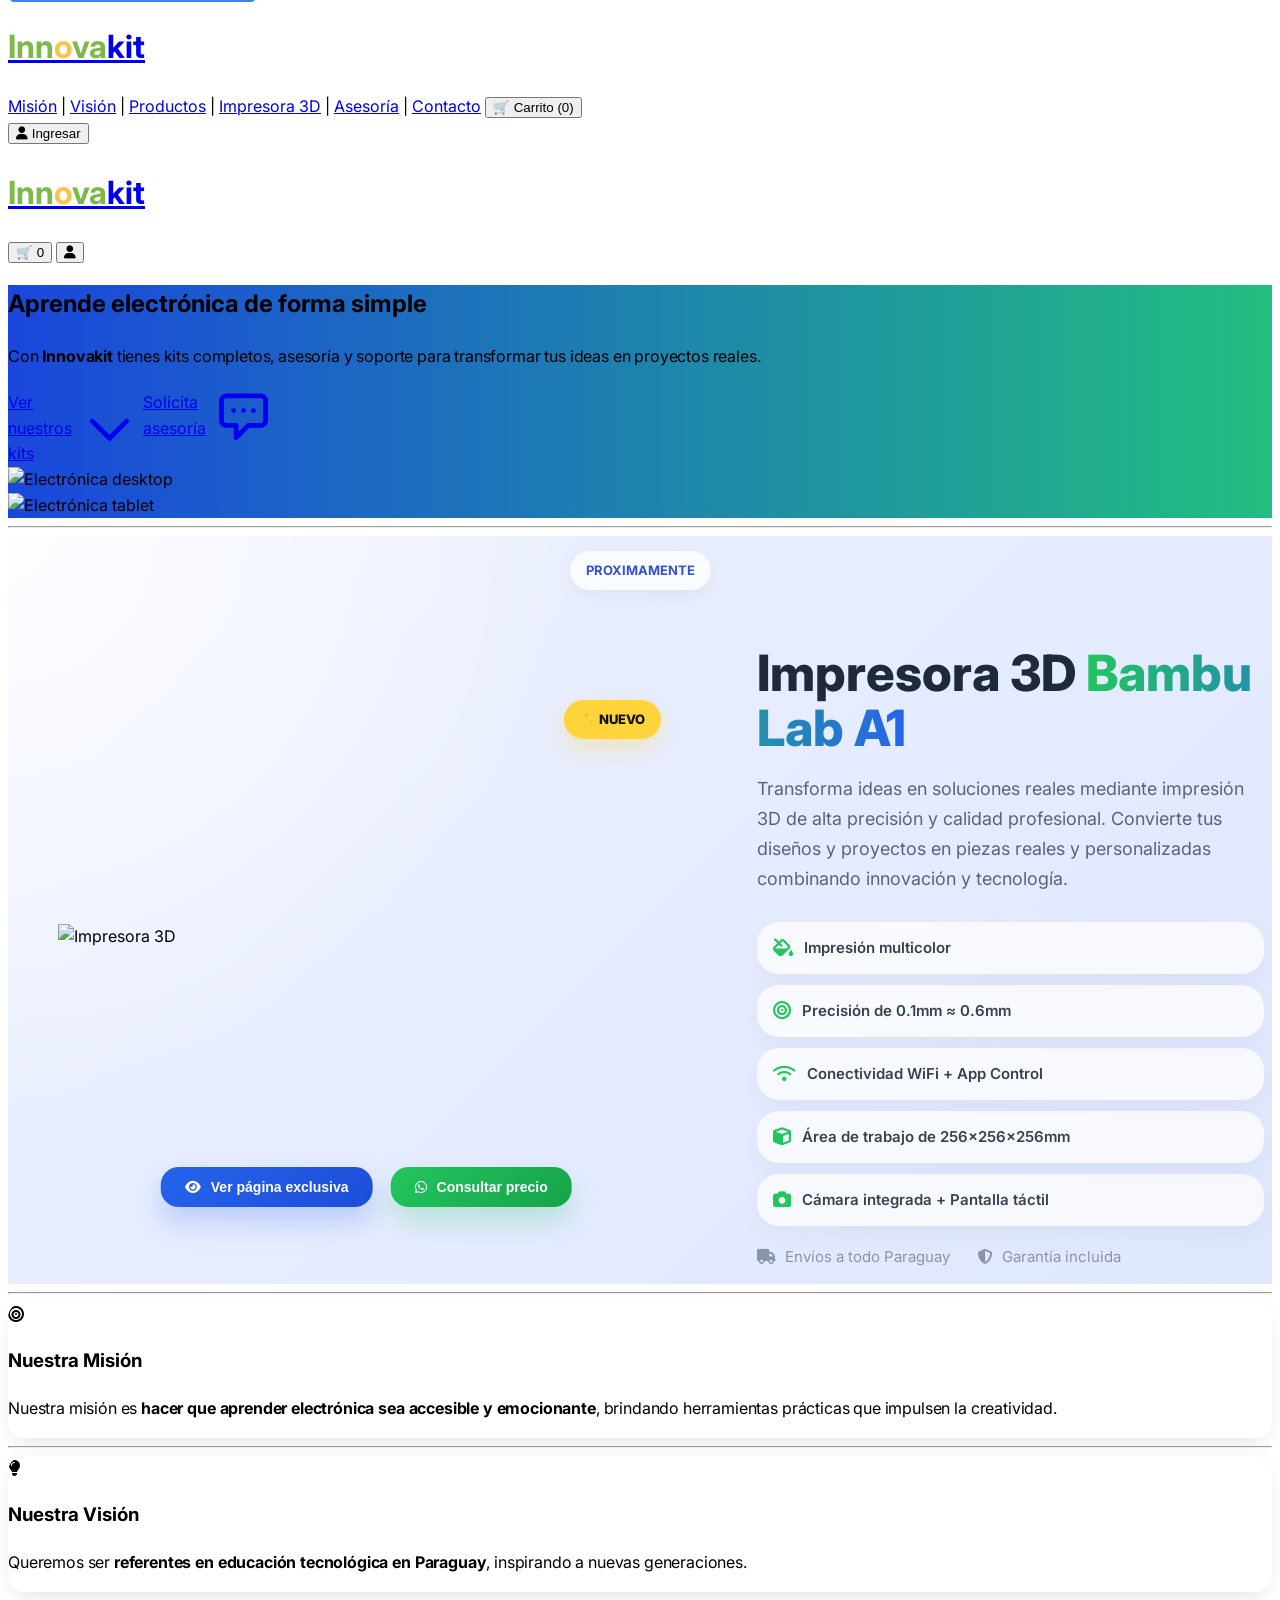
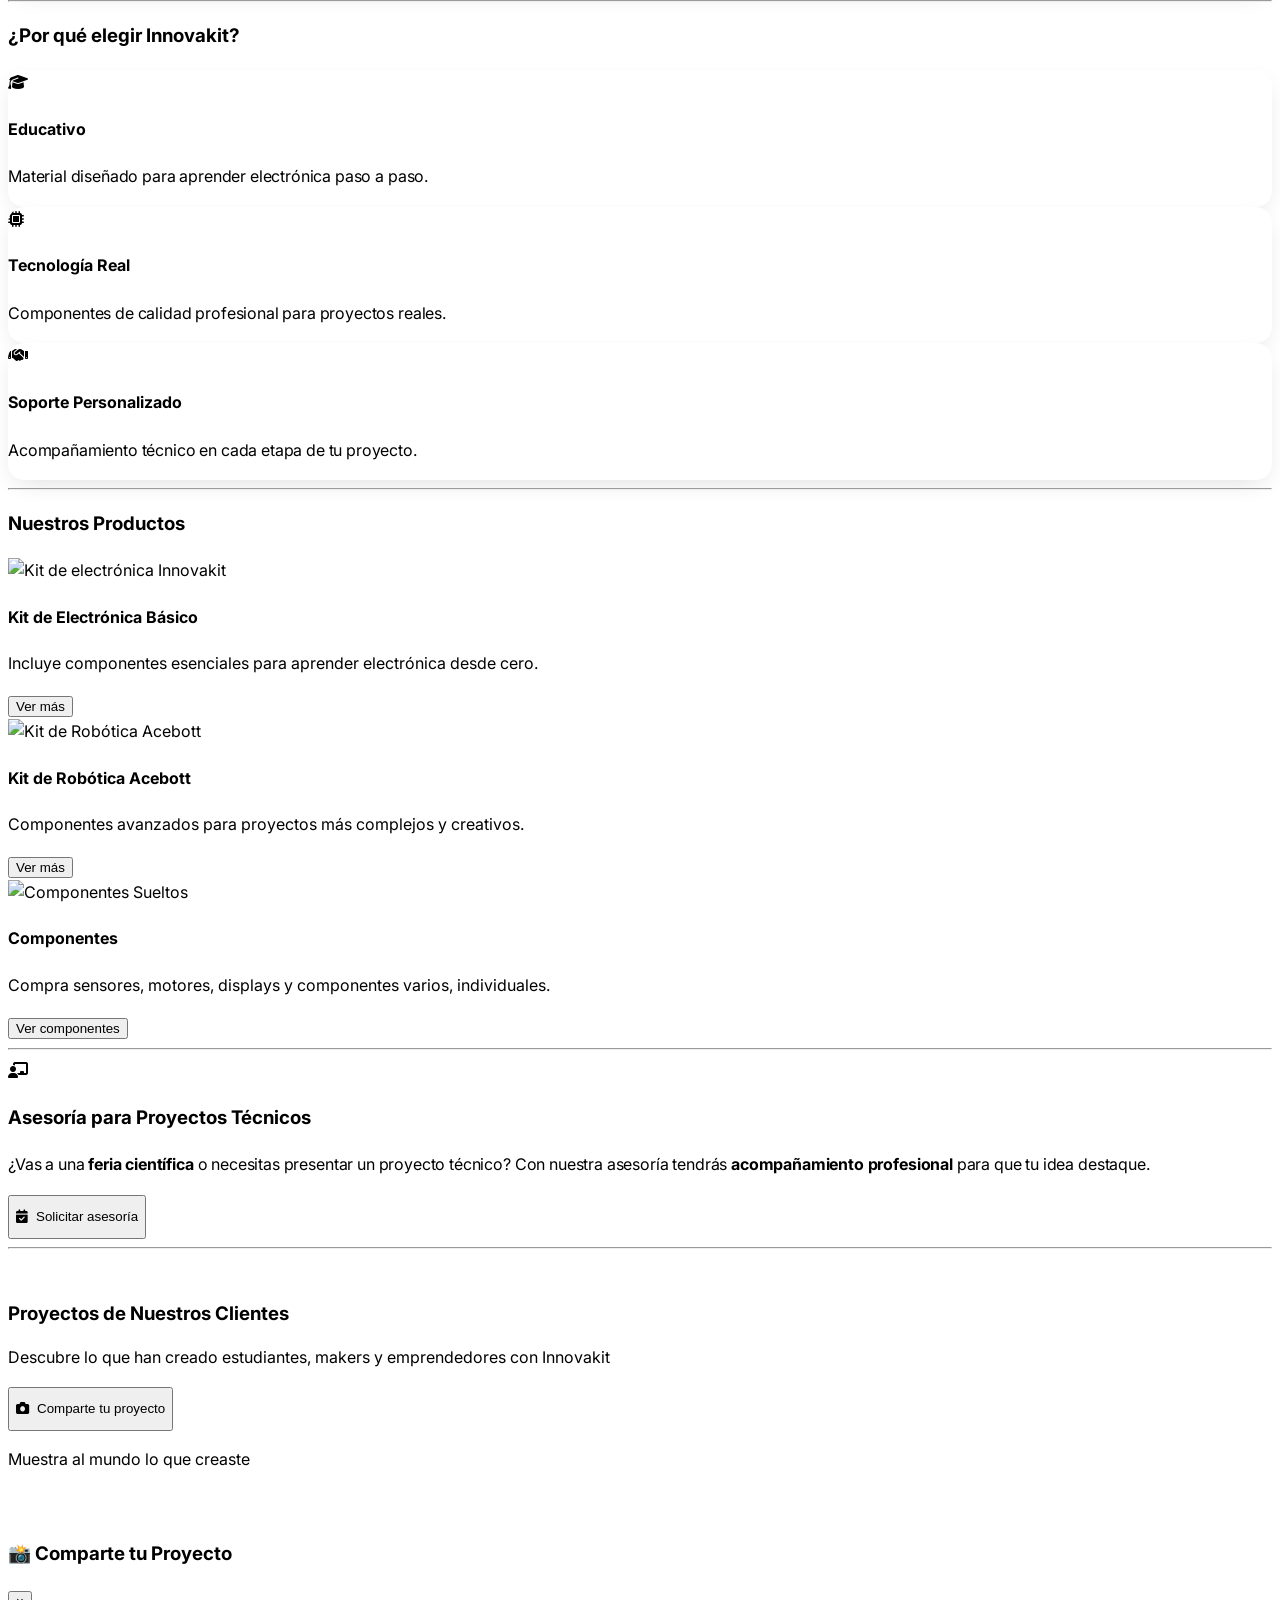
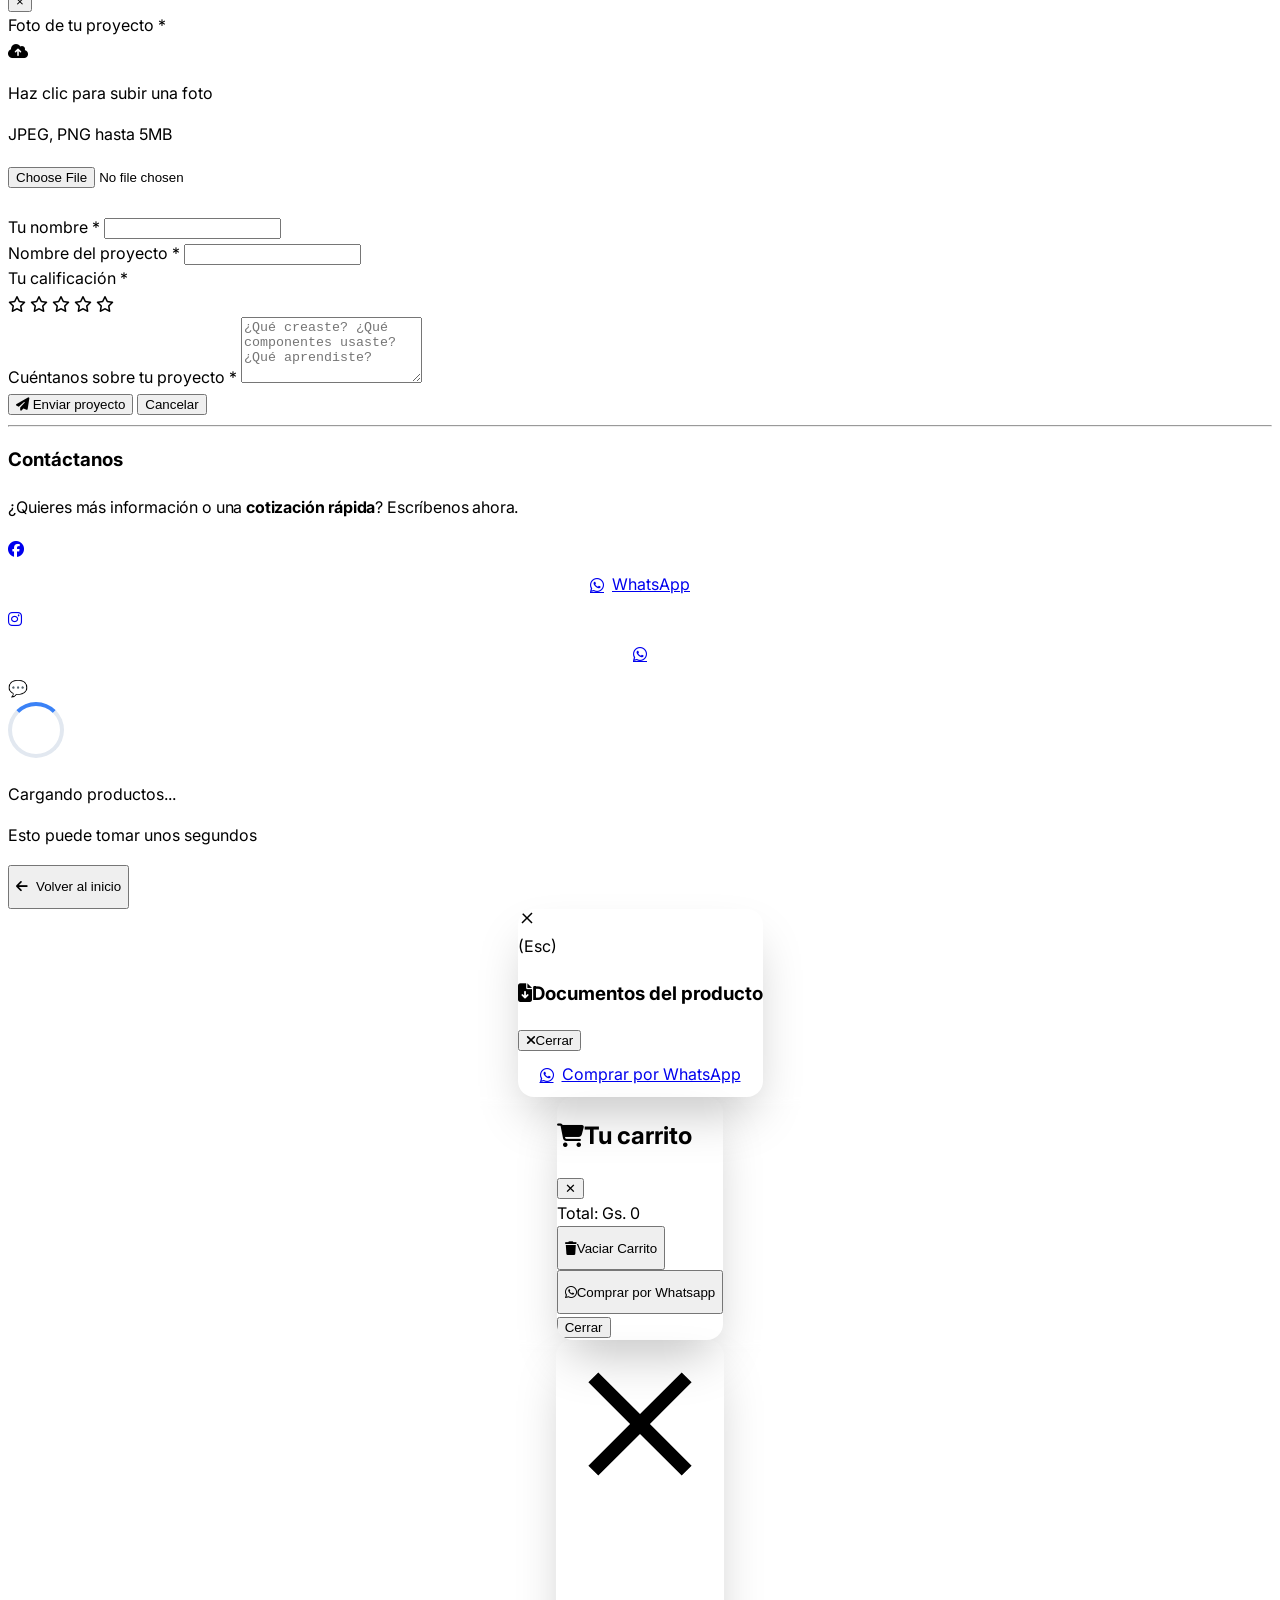
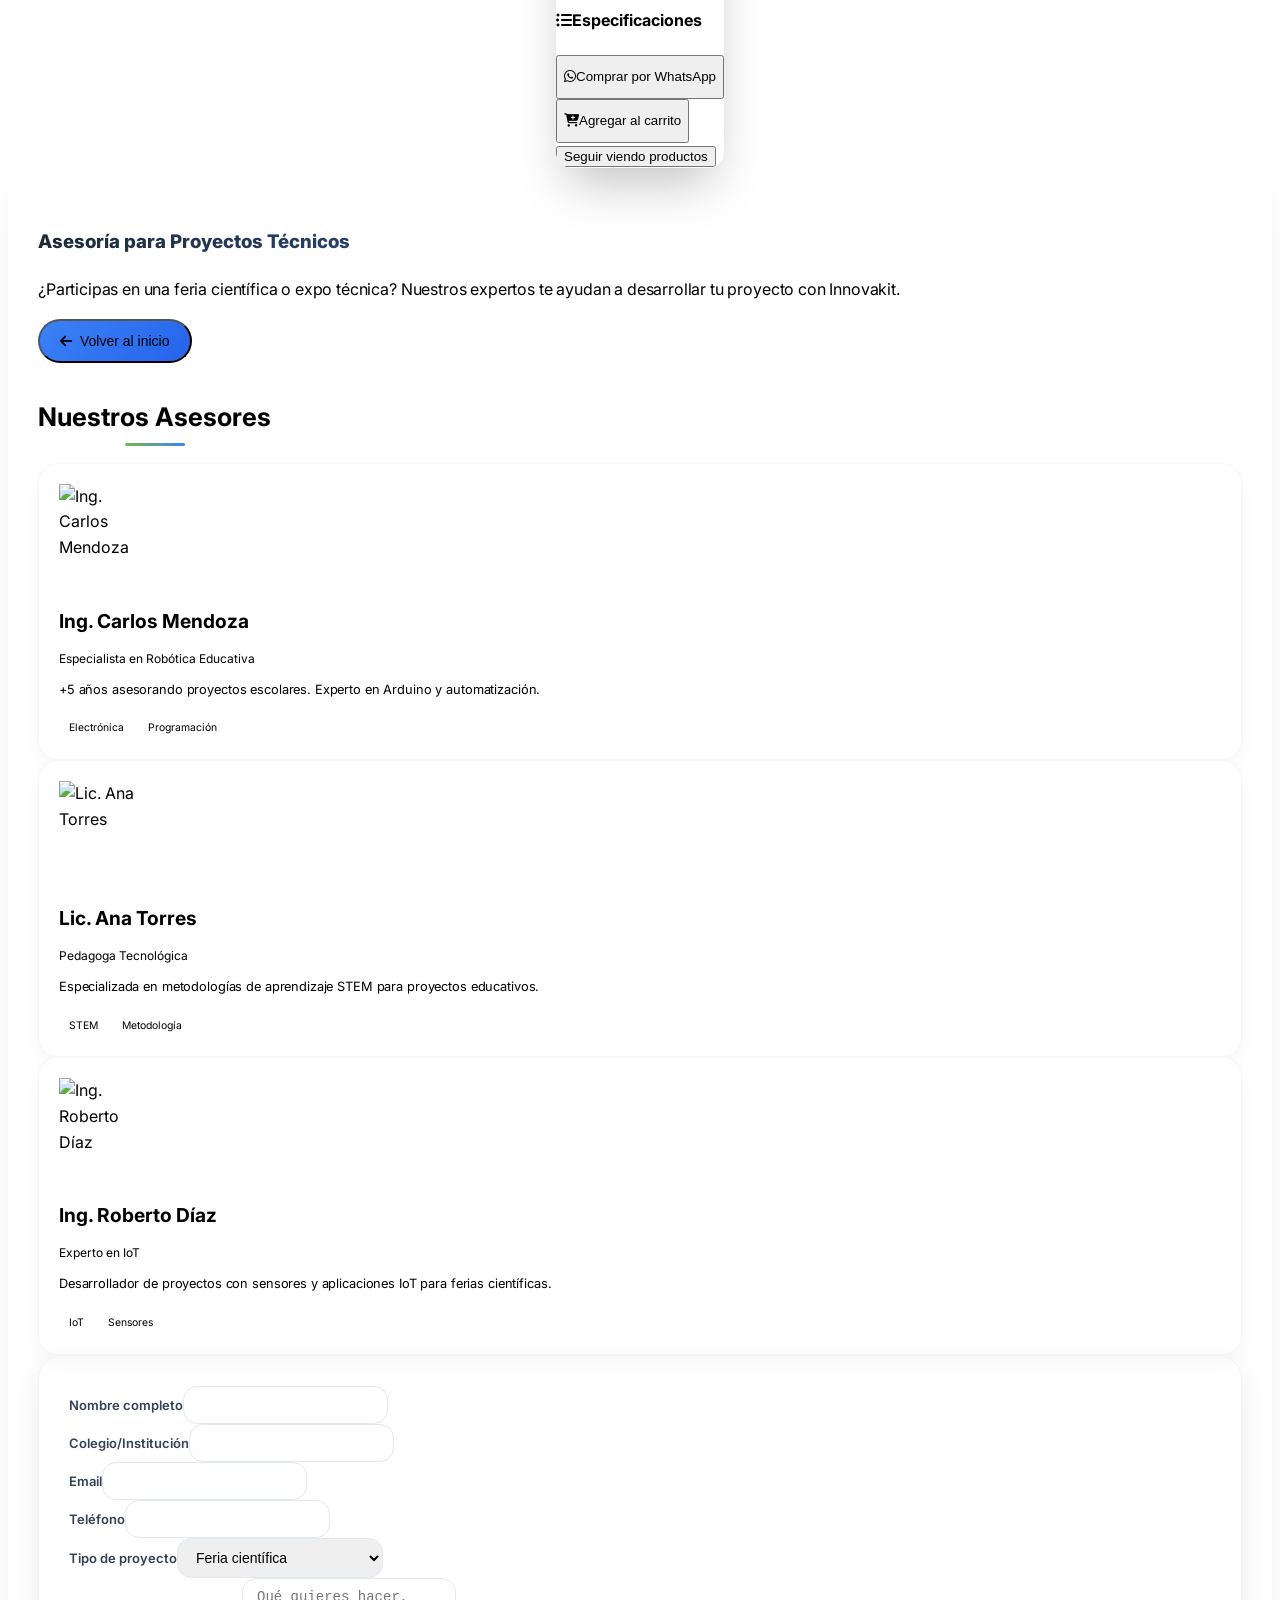
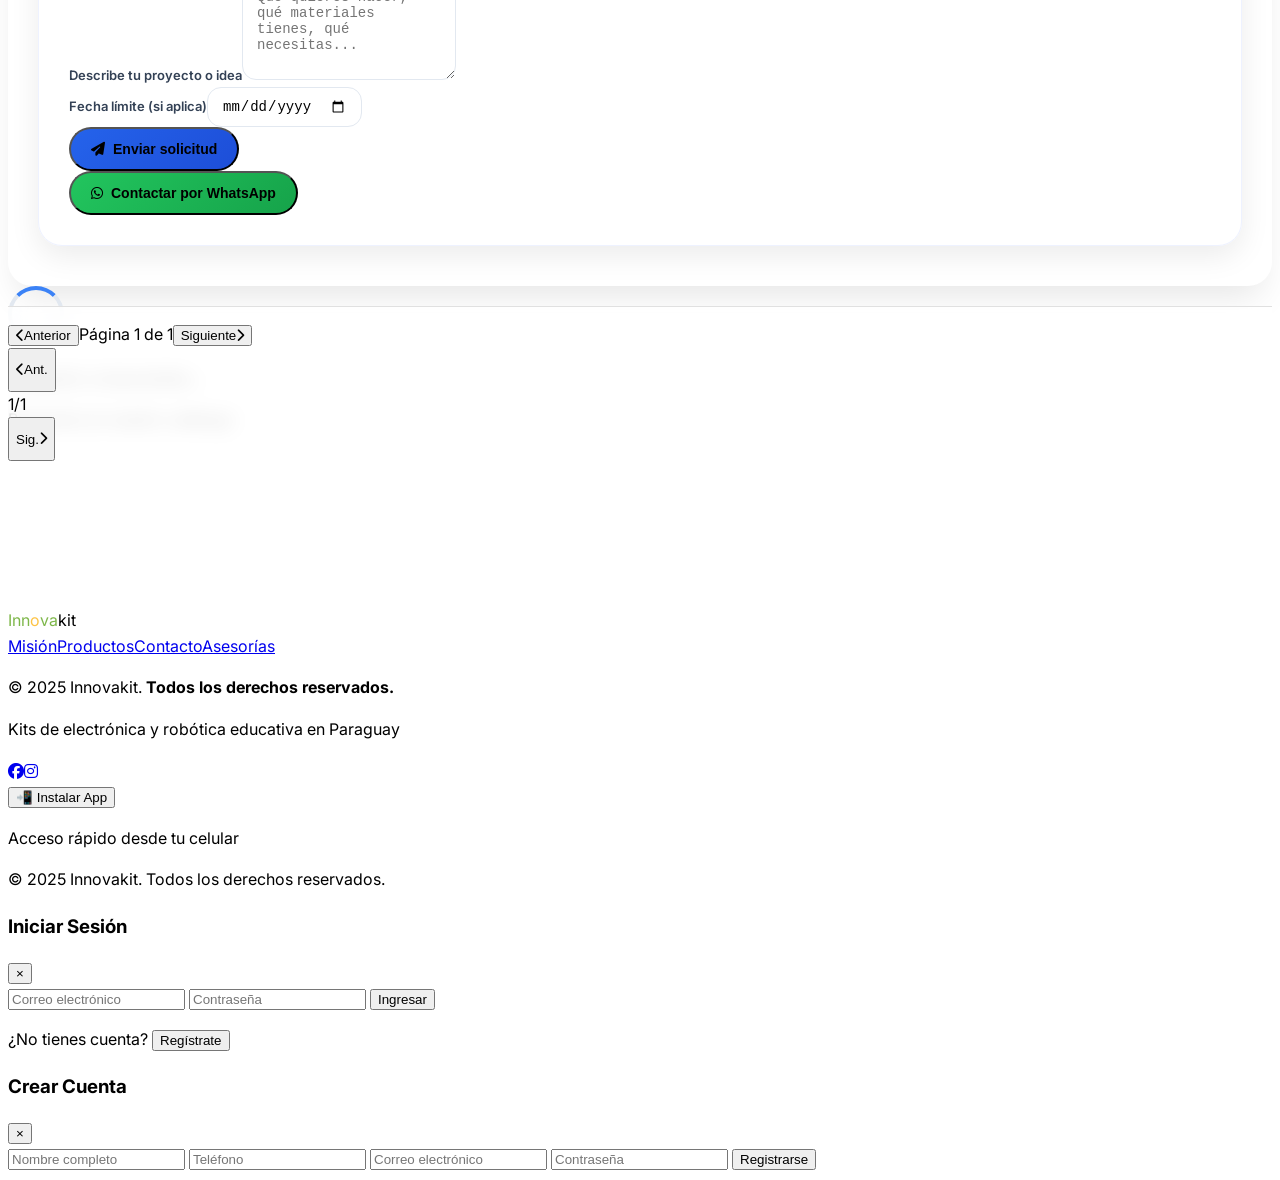
==== commit 3e1d759c: "Update index.html" ====
--- a/index.html
+++ b/index.html
@@ -140,7 +140,7 @@
   <!-- ========================================== -->
   <!-- HEADER -->
   <!-- ========================================== -->
-<header class="bg-white shadow-md p-4 sticky top-0 z-20 backdrop-blur bg-white/95" role="banner">
+ <header class="bg-white shadow-md p-4 sticky top-0 z-20 backdrop-blur bg-white/95" role="banner">
     
     <!-- DESKTOP -->
     <div class="hidden md:flex justify-between items-center">
@@ -178,7 +178,7 @@
     <!-- MÓVIL -->
     <div class="md:hidden flex justify-between items-center">
         <a href="#" onclick="volverAlInicio(); return false;">
-            <h1 class="text-2xl font-bold">
+            <h1 class="text-3xl font-bold">
                 <span style="color:#7eb74a">Inn</span><span style="color:#fdc344">o</span><span style="color:#7eb74a">va</span><span class="text-blue-600">kit</span>
             </h1>
         </a>
@@ -223,7 +223,12 @@
         <a href="#contacto" onclick="cerrarMenuMovil()">Contacto</a>
     </nav>
     <div class="menu-footer">
-        Innovakit © 2025
+        <p>📧 innovakit.com@gmail.com</p>
+        <div class="social-icons">
+            <a href="https://www.facebook.com/share/15HSQmpG2Z8/" target="_blank"><i class="fab fa-facebook"></i></a>
+            <a href="https://www.instagram.com/innovakit_ofc/" target="_blank"><i class="fab fa-instagram"></i></a>
+            <a href="https://wa.me/595972292392" target="_blank"><i class="fab fa-whatsapp"></i></a>
+        </div>
     </div>
 </div>
   <!-- ========================================== -->
@@ -1415,9 +1420,34 @@
     // NAVEGACIÓN CON HISTORIAL (SOLUCIONA EL BOTÓN ATRÁS)
     // ============================================
     function volverAlInicio() { navegarA('inicio'); window.scrollTo({ top: 0, behavior: 'smooth' }); }
-    function verAsesorias() { navegarA('asesorias'); }
+    function verAsesorias() { navegarA('asesorias'); 
+    // Pequeño delay para asegurar que la vista cargó
+setTimeout(() => {window.scrollTo({ top: 0, behavior: 'smooth' });}, 100);}
     function toggleModal() { const modal = document.getElementById('modal-descripcion'); const isOpening = modal.classList.contains('opacity-0'); modal.classList.toggle('opacity-0'); modal.classList.toggle('pointer-events-none'); document.body.classList.toggle('modal-active', isOpening); if (window.innerWidth <= 768) document.body.style.overflow = isOpening ? 'hidden' : ''; }
-    function enviarPorWhatsApp() { const nombre = document.querySelector('input[name="nombre"]')?.value || ''; const institucion = document.querySelector('input[name="institucion"]')?.value || ''; const email = document.querySelector('input[name="email"]')?.value || ''; const telefono = document.querySelector('input[name="telefono"]')?.value || ''; const tipo = document.querySelector('select[name="tipo_proyecto"]')?.value || ''; const proyecto = document.querySelector('textarea[name="proyecto"]')?.value || ''; window.open(`https://wa.me/595972292392?text=${encodeURIComponent(`¡Hola! Solicito asesoría:%0A%0ANombre: ${nombre}%0AInstitución: ${institucion}%0AEmail: ${email}%0ATeléfono: ${telefono}%0ATipo: ${tipo}%0A%0ADescripción: ${proyecto}`)}`, '_blank'); }
+    function enviarPorWhatsApp() { 
+    const nombre = document.querySelector('input[name="nombre"]')?.value || ''; 
+    const institucion = document.querySelector('input[name="institucion"]')?.value || ''; 
+    const email = document.querySelector('input[name="email"]')?.value || ''; 
+    const telefono = document.querySelector('input[name="telefono"]')?.value || ''; 
+    const tipo = document.querySelector('select[name="tipo_proyecto"]')?.value || ''; 
+    const proyecto = document.querySelector('textarea[name="proyecto"]')?.value || ''; 
+    
+    // Mensaje formateado correctamente para WhatsApp
+    let mensaje = "📋 *SOLICITUD DE ASESORÍA* 📋\n\n";
+    mensaje += "👤 *Nombre:* " + nombre + "\n";
+    mensaje += "🏫 *Institución:* " + institucion + "\n";
+    mensaje += "📧 *Email:* " + email + "\n";
+    mensaje += "📞 *Teléfono:* " + telefono + "\n";
+    mensaje += "🎯 *Tipo de proyecto:* " + tipo + "\n\n";
+    mensaje += "📝 *Descripción del proyecto:*\n";
+    mensaje += "─────────────────────\n";
+    mensaje += proyecto + "\n\n";
+    mensaje += "─────────────────────\n";
+    mensaje += "📅 *Fecha:* " + new Date().toLocaleDateString('es-PY') + "\n";
+    mensaje += "⏰ *Hora:* " + new Date().toLocaleTimeString('es-PY');
+    
+    window.open(`https://wa.me/595972292392?text=${encodeURIComponent(mensaje)}`, '_blank');
+}
     function trackEvent(categoria, accion, etiqueta = '') { if (typeof gtag !== 'undefined') gtag('event', accion, { 'event_category': categoria, 'event_label': etiqueta }); }
     
     function navegarA(vista, data = {}) {
@@ -1658,76 +1688,36 @@
         }
         console.log('✅ Innovakit inicializado');
     });
-    // ============================================
-// MENÚ HAMBURGUESA
+    
+    document.getElementById('form-login-supabase')?.addEventListener('submit', async (e) => { e.preventDefault(); const email = document.getElementById('login-email').value; const password = document.getElementById('login-password').value; if (typeof iniciarSesionSupabase === 'function') { if (await iniciarSesionSupabase(email, password)) { cerrarModalLogin(); } } });
+    document.getElementById('form-registro-supabase')?.addEventListener('submit', async (e) => { e.preventDefault(); const nombre = document.getElementById('reg-nombre').value; const telefono = document.getElementById('reg-telefono').value; const email = document.getElementById('reg-email').value; const password = document.getElementById('reg-password').value; if (typeof registrarUsuarioSupabase === 'function') { if (await registrarUsuarioSupabase(email, password, nombre, telefono)) { cerrarModalRegistro(); mostrarModalLogin(); } } });
+    // ============================================
+// MENÚ HAMBURGUESA - FUNCIONES FALTANTES
 // ============================================
 function abrirMenuMovil() {
-    document.getElementById('menu-overlay')?.classList.add('active');
-    document.getElementById('menu-panel')?.classList.add('active');
+    const overlay = document.getElementById('menu-overlay');
+    const panel = document.getElementById('menu-panel');
+    if (overlay) overlay.classList.add('active');
+    if (panel) panel.classList.add('active');
     document.body.style.overflow = 'hidden';
 }
 
 function cerrarMenuMovil() {
-    document.getElementById('menu-overlay')?.classList.remove('active');
-    document.getElementById('menu-panel')?.classList.remove('active');
+    const overlay = document.getElementById('menu-overlay');
+    const panel = document.getElementById('menu-panel');
+    if (overlay) overlay.classList.remove('active');
+    if (panel) panel.classList.remove('active');
     document.body.style.overflow = '';
 }
 
 // Event listeners
-document.getElementById('menu-hamburguesa-btn')?.addEventListener('click', abrirMenuMovil);
-document.getElementById('menu-cerrar-btn')?.addEventListener('click', cerrarMenuMovil);
-document.getElementById('menu-overlay')?.addEventListener('click', cerrarMenuMovil);
+const menuBtn = document.getElementById('menu-hamburguesa-btn');
+const cerrarBtn = document.getElementById('menu-cerrar-btn');
+const overlay = document.getElementById('menu-overlay');
 
-// Cerrar menú al redimensionar a desktop
-window.addEventListener('resize', function() {
-    if (window.innerWidth >= 768) {
-        cerrarMenuMovil();
-    }
-});
-
-// ============================================
-// SCROLL COMPENSADO (para que el header no tape)
-// ============================================
-document.querySelectorAll('a[href^="#"]').forEach(anchor => {
-    anchor.addEventListener('click', function(e) {
-        const targetId = this.getAttribute('href');
-        if (targetId === '#') return;
-        
-        const targetElement = document.querySelector(targetId);
-        if (targetElement) {
-            e.preventDefault();
-            const headerOffset = 80;
-            const elementPosition = targetElement.getBoundingClientRect().top;
-            const offsetPosition = elementPosition + window.pageYOffset - headerOffset;
-            
-            window.scrollTo({
-                top: offsetPosition,
-                behavior: 'smooth'
-            });
-        }
-    });
-});
-    document.getElementById('form-login-supabase')?.addEventListener('submit', async (e) => { e.preventDefault(); const email = document.getElementById('login-email').value; const password = document.getElementById('login-password').value; if (typeof iniciarSesionSupabase === 'function') { if (await iniciarSesionSupabase(email, password)) { cerrarModalLogin(); } } });
-    document.getElementById('form-registro-supabase')?.addEventListener('submit', async (e) => { e.preventDefault(); const nombre = document.getElementById('reg-nombre').value; const telefono = document.getElementById('reg-telefono').value; const email = document.getElementById('reg-email').value; const password = document.getElementById('reg-password').value; if (typeof registrarUsuarioSupabase === 'function') { if (await registrarUsuarioSupabase(email, password, nombre, telefono)) { cerrarModalRegistro(); mostrarModalLogin(); } } });
-    // ============================================
-// MENÚ HAMBURGUESA PARA MÓVIL
-// ============================================
-function abrirMenuMovil() {
-    document.getElementById('menu-overlay').classList.add('active');
-    document.getElementById('menu-panel').classList.add('active');
-    document.body.style.overflow = 'hidden';
-}
-
-function cerrarMenuMovil() {
-    document.getElementById('menu-overlay').classList.remove('active');
-    document.getElementById('menu-panel').classList.remove('active');
-    document.body.style.overflow = '';
-}
-
-// Event listeners
-document.getElementById('menu-hamburguesa-btn')?.addEventListener('click', abrirMenuMovil);
-document.getElementById('menu-cerrar-btn')?.addEventListener('click', cerrarMenuMovil);
-document.getElementById('menu-overlay')?.addEventListener('click', cerrarMenuMovil);
+if (menuBtn) menuBtn.addEventListener('click', abrirMenuMovil);
+if (cerrarBtn) cerrarBtn.addEventListener('click', cerrarMenuMovil);
+if (overlay) overlay.addEventListener('click', cerrarMenuMovil);
 
 // Cerrar menú al redimensionar a desktop
 window.addEventListener('resize', function() {
@@ -1786,6 +1776,5 @@
   }
   document.addEventListener('DOMContentLoaded', mostrarBotonAdmin);
   </script>
-  
 </body>
 </html>
--- a/css_style.css
+++ b/css_style.css
@@ -498,6 +498,190 @@
 @keyframes loading {
     0% { background-position: 200% 0; }
     100% { background-position: -200% 0; }
+}
+/* ============================================
+   MEJORAS SECCIÓN ASESORÍA
+============================================ */
+
+/* Scroll compensado para que no quede tapado */
+#vista-asesorias {
+    scroll-margin-top: 80px;
+}
+
+/* Contenedor principal más limpio */
+#vista-asesorias .bg-white.bg-opacity-90 {
+    background: white !important;
+    backdrop-filter: none;
+    border-radius: 24px;
+    box-shadow: 0 20px 35px -10px rgba(0, 0, 0, 0.1);
+    padding: 40px 30px;
+}
+
+/* Títulos más elegantes */
+#vista-asesorias h3,
+#vista-asesorias .text-3xl,
+#vista-asesorias .text-4xl {
+    background: linear-gradient(135deg, #1e2937, #3b82f6);
+    -webkit-background-clip: text;
+    -webkit-text-fill-color: transparent;
+    font-weight: 800;
+}
+
+/* Botón volver al inicio */
+#vista-asesorias .bg-blue-600 {
+    background: linear-gradient(135deg, #3b82f6, #2563eb);
+    border-radius: 40px;
+    padding: 8px 20px;
+    font-size: 14px;
+    transition: all 0.3s ease;
+}
+
+#vista-asesorias .bg-blue-600:hover {
+    transform: translateY(-2px);
+    box-shadow: 0 8px 20px rgba(59, 130, 246, 0.3);
+}
+
+/* Tarjetas de asesores - más compactas y elegantes */
+#vista-asesorias .card-elevated {
+    background: white;
+    border-radius: 20px;
+    padding: 20px !important;
+    box-shadow: 0 10px 25px -5px rgba(0, 0, 0, 0.05);
+    transition: all 0.3s ease;
+    border: 1px solid rgba(0, 0, 0, 0.03);
+}
+
+#vista-asesorias .card-elevated:hover {
+    transform: translateY(-5px);
+    box-shadow: 0 20px 30px -12px rgba(0, 0, 0, 0.15);
+}
+
+/* Imagen de asesores */
+#vista-asesorias .rounded-full {
+    width: 90px !important;
+    height: 90px !important;
+    border-width: 3px !important;
+    margin-bottom: 15px !important;
+}
+
+/* Títulos dentro de tarjetas */
+#vista-asesorias .card-elevated h5 {
+    font-size: 1.2rem;
+    margin-bottom: 5px;
+}
+
+#vista-asesorias .card-elevated .text-sm {
+    font-size: 0.75rem;
+    margin-bottom: 10px;
+}
+
+#vista-asesorias .card-elevated .text-readable {
+    font-size: 0.8rem;
+    line-height: 1.4;
+    margin-bottom: 15px;
+}
+
+/* Etiquetas de especialidad */
+#vista-asesorias .flex.justify-center.space-x-3 span {
+    padding: 4px 10px;
+    font-size: 0.65rem;
+    border-radius: 30px;
+}
+
+/* Formulario mejorado */
+#vista-asesorias form {
+    border-radius: 24px;
+    padding: 30px !important;
+    box-shadow: 0 10px 30px rgba(0, 0, 0, 0.08);
+    border: 1px solid #eef2ff;
+}
+
+#vista-asesorias .form-input-enhanced {
+    border-radius: 14px;
+    padding: 10px 14px;
+    font-size: 14px;
+    border: 1px solid #e2e8f0;
+    transition: all 0.2s ease;
+}
+
+#vista-asesorias .form-input-enhanced:focus {
+    border-color: #3b82f6;
+    box-shadow: 0 0 0 2px rgba(59, 130, 246, 0.1);
+}
+
+/* Botones del formulario */
+#vista-asesorias button[type="submit"],
+#vista-asesorias button[onclick*="enviarPorWhatsApp"] {
+    padding: 12px 20px;
+    font-size: 14px;
+    border-radius: 40px;
+    font-weight: 600;
+}
+
+#vista-asesorias button[type="submit"] {
+    background: linear-gradient(135deg, #2563eb, #1d4ed8);
+}
+
+#vista-asesorias button[onclick*="enviarPorWhatsApp"] {
+    background: linear-gradient(135deg, #22c55e, #16a34a);
+}
+
+/* Etiquetas del formulario */
+#vista-asesorias label {
+    font-weight: 600;
+    font-size: 13px;
+    color: #334155;
+    margin-bottom: 5px;
+}
+
+/* Título de la sección de asesores */
+#vista-asesorias h4 {
+    font-size: 1.6rem;
+    margin-bottom: 25px !important;
+    position: relative;
+    display: inline-block;
+}
+
+#vista-asesorias h4::after {
+    content: '';
+    position: absolute;
+    bottom: -8px;
+    left: 50%;
+    transform: translateX(-50%);
+    width: 60px;
+    height: 3px;
+    background: linear-gradient(90deg, #7eb74a, #3b82f6);
+    border-radius: 3px;
+}
+
+/* Responsive para móvil */
+@media (max-width: 768px) {
+    #vista-asesorias .bg-white.bg-opacity-90 {
+        padding: 25px 15px;
+    }
+    
+    #vista-asesorias .rounded-full {
+        width: 70px !important;
+        height: 70px !important;
+    }
+    
+    #vista-asesorias .card-elevated {
+        padding: 15px !important;
+    }
+    
+    #vista-asesorias form {
+        padding: 20px !important;
+    }
+    
+    #vista-asesorias button[type="submit"],
+    #vista-asesorias button[onclick*="enviarPorWhatsApp"] {
+        padding: 10px 16px;
+        font-size: 13px;
+    }
+    
+    #vista-asesorias h4 {
+        font-size: 1.3rem;
+    }
 }
 /* ============================================
    IMPRESORA DESTACADA PREMIUM - VERSIÓN FINAL (+17% sobre reducida)
@@ -984,129 +1168,7 @@
     }
 }
 /* ============================================
-   MENÚ HAMBURGUESA PARA MÓVIL
-============================================ */
-
-/* Botón hamburguesa */
-.menu-hamburguesa {
-    background: none;
-    border: none;
-    font-size: 28px;
-    cursor: pointer;
-    color: #1f2937;
-    padding: 8px;
-    border-radius: 8px;
-    transition: all 0.3s ease;
-}
-
-.menu-hamburguesa:hover {
-    background-color: #f3f4f6;
-}
-
-/* Overlay del menú */
-.menu-overlay {
-    position: fixed;
-    top: 0;
-    left: 0;
-    width: 100%;
-    height: 100%;
-    background-color: rgba(0, 0, 0, 0.5);
-    z-index: 998;
-    opacity: 0;
-    visibility: hidden;
-    transition: all 0.3s ease;
-}
-
-.menu-overlay.active {
-    opacity: 1;
-    visibility: visible;
-}
-
-/* Panel del menú lateral */
-.menu-panel {
-    position: fixed;
-    top: 0;
-    right: -280px;
-    width: 280px;
-    height: 100%;
-    background: white;
-    box-shadow: -2px 0 10px rgba(0, 0, 0, 0.1);
-    z-index: 999;
-    transition: right 0.3s ease;
-    padding: 20px;
-    overflow-y: auto;
-}
-
-.menu-panel.active {
-    right: 0;
-}
-
-.menu-panel-header {
-    display: flex;
-    justify-content: flex-end;
-    margin-bottom: 30px;
-}
-
-.menu-cerrar {
-    background: none;
-    border: none;
-    font-size: 28px;
-    cursor: pointer;
-    color: #6b7280;
-    padding: 5px;
-}
-
-.menu-panel nav {
-    display: flex;
-    flex-direction: column;
-    gap: 15px;
-}
-
-.menu-panel nav a {
-    text-decoration: none;
-    color: #1f2937;
-    font-size: 18px;
-    font-weight: 500;
-    padding: 10px 0;
-    border-bottom: 1px solid #e5e7eb;
-    transition: color 0.2s ease;
-}
-
-.menu-panel nav a:hover {
-    color: #3b82f6;
-}
-
-/* Ocultar navegación móvil antigua */
-.sm-hamburguesa .nav-movil-antigua {
-    display: none !important;
-}
-
-/* Ajustes para desktop */
-@media (min-width: 769px) {
-    .menu-hamburguesa {
-        display: none !important;
-    }
-    .menu-overlay, .menu-panel {
-        display: none !important;
-    }
-}
-
-/* Ajustes para móvil */
-@media (max-width: 768px) {
-    .nav-desktop {
-        display: none !important;
-    }
-}
-/* ============================================
-   SCROLL COMPENSADO (para que el header no tape)
-============================================ */
-html {
-    scroll-padding-top: 80px;
-    scroll-behavior: smooth;
-}
-
-/* ============================================
-   MENÚ HAMBURGUESA PROFESIONAL
+   MENÚ HAMBURGUESA PROFESIONAL - VERSIÓN ÚNICA
 ============================================ */
 
 /* Botón hamburguesa */
@@ -1117,6 +1179,9 @@
     padding: 8px;
     border-radius: 8px;
     transition: all 0.3s ease;
+    display: flex;
+    align-items: center;
+    justify-content: center;
 }
 
 .menu-hamburguesa:hover {
@@ -1157,10 +1222,10 @@
     right: -300px;
     width: 280px;
     height: 100%;
-    background: white;
-    box-shadow: -5px 0 25px rgba(0, 0, 0, 0.1);
+    background: linear-gradient(145deg, #ffffff 0%, #f8fafc 100%);
+    box-shadow: -8px 0 30px rgba(0, 0, 0, 0.12);
     z-index: 999;
-    transition: right 0.3s ease;
+    transition: right 0.3s cubic-bezier(0.4, 0, 0.2, 1);
     display: flex;
     flex-direction: column;
 }
@@ -1169,69 +1234,148 @@
     right: 0;
 }
 
+/* Header del menú */
 .menu-header {
-    padding: 20px;
-    border-bottom: 1px solid #e5e7eb;
+    padding: 24px 20px 16px 20px;
+    border-bottom: 2px solid #eef2ff;
     display: flex;
     justify-content: flex-end;
-}
-
+    position: relative;
+}
+
+.menu-header::before {
+    content: "Innovakit";
+    position: absolute;
+    left: 20px;
+    top: 50%;
+    transform: translateY(-50%);
+    font-weight: 800;
+    font-size: 18px;
+    background: linear-gradient(135deg, #7eb74a 0%, #3b82f6 100%);
+    -webkit-background-clip: text;
+    -webkit-text-fill-color: transparent;
+}
+
+/* Botón cerrar */
 .menu-cerrar {
-    background: none;
+    background: #f1f5f9;
     border: none;
     cursor: pointer;
-    padding: 8px;
-    border-radius: 8px;
+    padding: 10px;
+    border-radius: 50%;
     transition: all 0.2s ease;
+    display: flex;
+    align-items: center;
+    justify-content: center;
 }
 
 .menu-cerrar:hover {
-    background-color: #f3f4f6;
+    background: #e2e8f0;
+    transform: rotate(90deg);
 }
 
 .menu-cerrar svg {
-    width: 20px;
-    height: 20px;
-    stroke: #6b7280;
+    width: 18px;
+    height: 18px;
+    stroke: #475569;
     stroke-width: 2;
     fill: none;
 }
 
-/* Navegación del menú */
+/* Navegación */
 .menu-nav {
     flex: 1;
-    padding: 20px;
+    padding: 24px 16px;
     display: flex;
     flex-direction: column;
     gap: 8px;
 }
 
 .menu-nav a {
-    display: block;
+    display: flex;
+    align-items: center;
+    gap: 14px;
     padding: 12px 16px;
-    color: #374151;
+    color: #334155;
     text-decoration: none;
     font-size: 16px;
     font-weight: 500;
-    border-radius: 12px;
-    transition: all 0.2s ease;
-}
-
+    border-radius: 14px;
+    transition: all 0.25s ease;
+}
+
+/* Iconos */
+.menu-nav a::before {
+    font-family: 'Font Awesome 6 Free';
+    font-weight: 400;
+    font-size: 18px;
+    width: 24px;
+    text-align: center;
+}
+
+.menu-nav a[href="#mision"]::before { content: "\f0e4"; }
+.menu-nav a[href="#vision"]::before { content: "\f0eb"; }
+.menu-nav a[href="#productos"]::before { content: "\f1b3"; }
+.menu-nav a[href="#impresora-destacada"]::before { content: "\f5b2"; }
+.menu-nav a[href="#asesorias-preview"]::before { content: "\f4e1"; }
+.menu-nav a[href="#contacto"]::before { content: "\f0e0"; }
+
+/* Hover */
 .menu-nav a:hover {
-    background-color: #eff6ff;
+    background: linear-gradient(90deg, #eff6ff 0%, #dbeafe 100%);
     color: #2563eb;
-}
-
-/* Footer del menú (opcional) */
+    transform: translateX(4px);
+}
+
+.menu-nav a:hover::before {
+    color: #2563eb;
+    transform: scale(1.1);
+}
+
+/* Separador */
+.menu-nav a:not(:last-child)::after {
+    content: '';
+    position: absolute;
+    bottom: 0;
+    left: 16px;
+    right: 16px;
+    height: 1px;
+    background: linear-gradient(90deg, transparent, #e2e8f0, transparent);
+}
+
+/* Footer */
 .menu-footer {
     padding: 20px;
-    border-top: 1px solid #e5e7eb;
-    font-size: 12px;
-    color: #9ca3af;
+    border-top: 1px solid #e2e8f0;
+    background: linear-gradient(0deg, #f8fafc, transparent);
     text-align: center;
 }
 
-/* Desktop: ocultar elementos móviles */
+.menu-footer p {
+    font-size: 11px;
+    color: #94a3b8;
+    margin: 4px 0;
+}
+
+.menu-footer .social-icons {
+    display: flex;
+    justify-content: center;
+    gap: 16px;
+    margin-top: 12px;
+}
+
+.menu-footer .social-icons a {
+    color: #94a3b8;
+    font-size: 18px;
+    transition: all 0.2s ease;
+}
+
+.menu-footer .social-icons a:hover {
+    color: #2563eb;
+    transform: translateY(-2px);
+}
+
+/* Desktop: ocultar menú hamburguesa */
 @media (min-width: 769px) {
     .menu-hamburguesa,
     .menu-overlay,
@@ -1239,3 +1383,9 @@
         display: none !important;
     }
 }
+
+/* Scroll compensado */
+html {
+    scroll-padding-top: 80px;
+    scroll-behavior: smooth;
+}
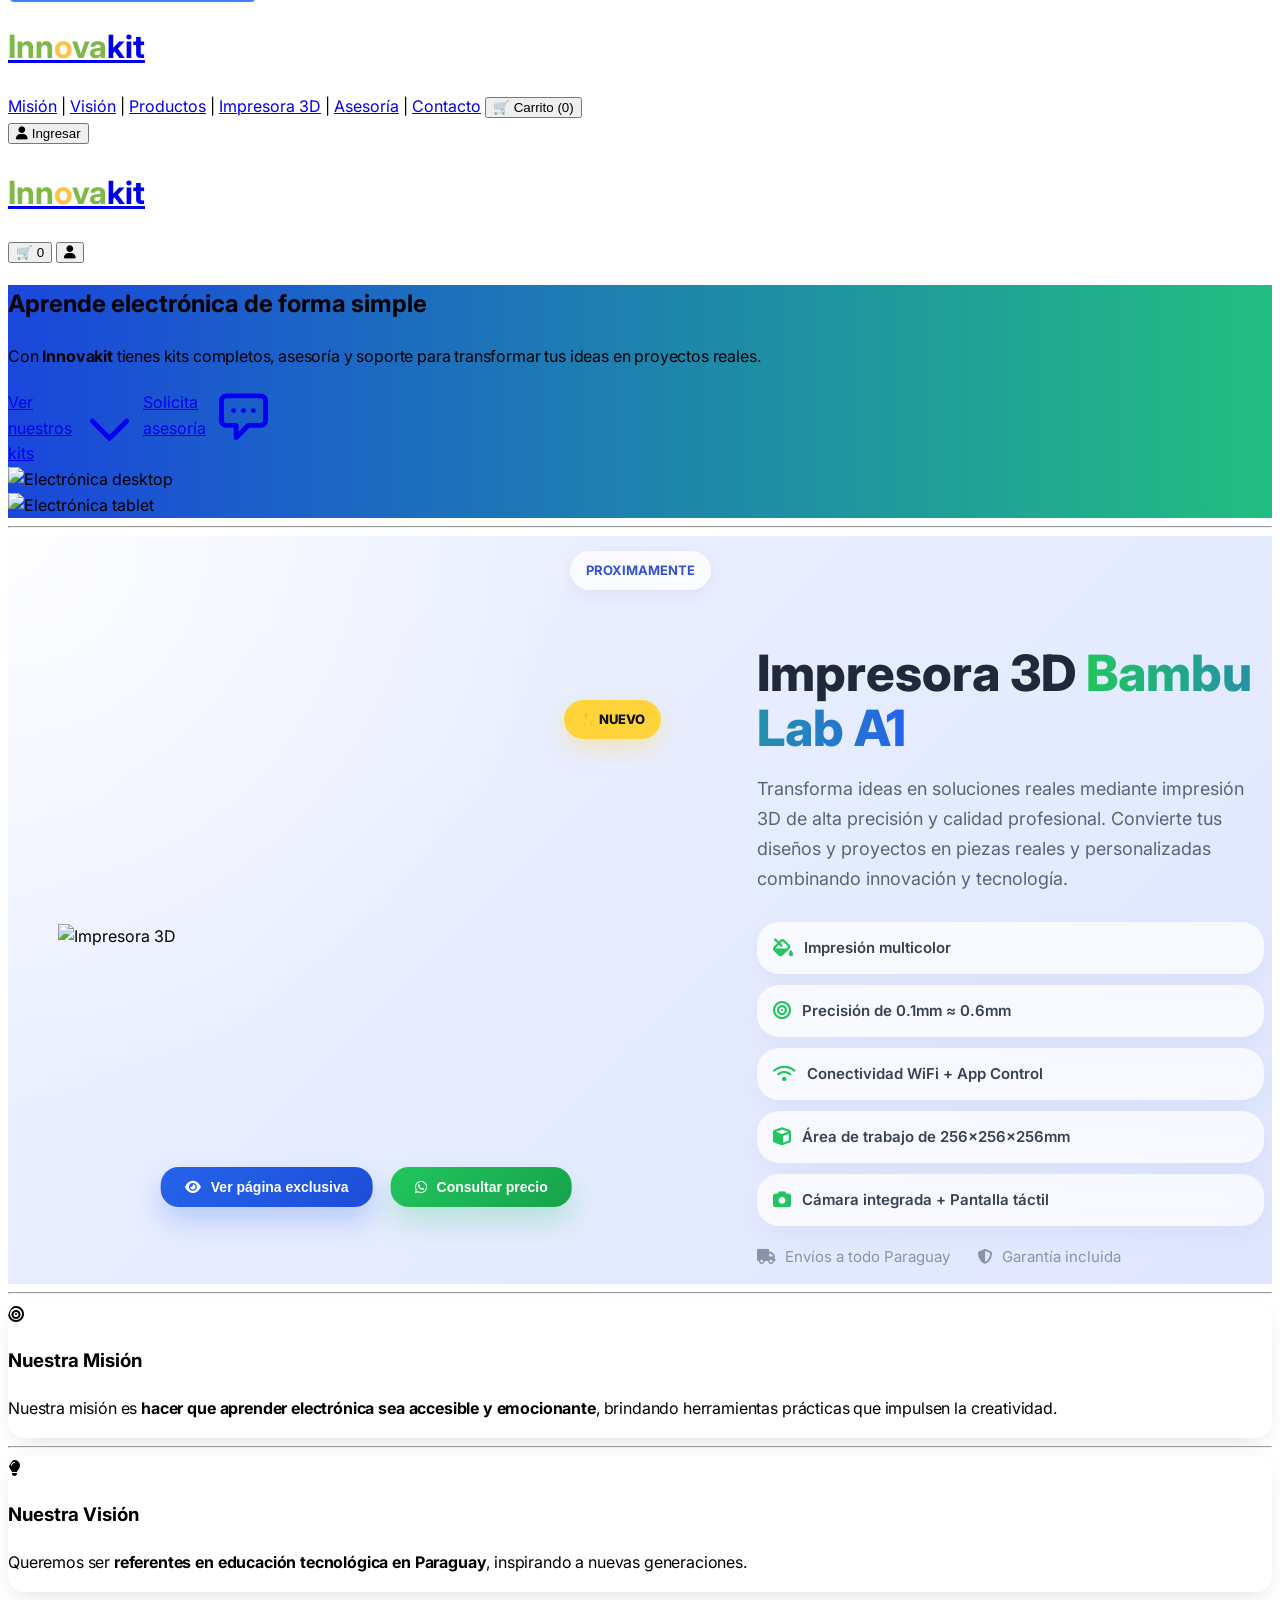
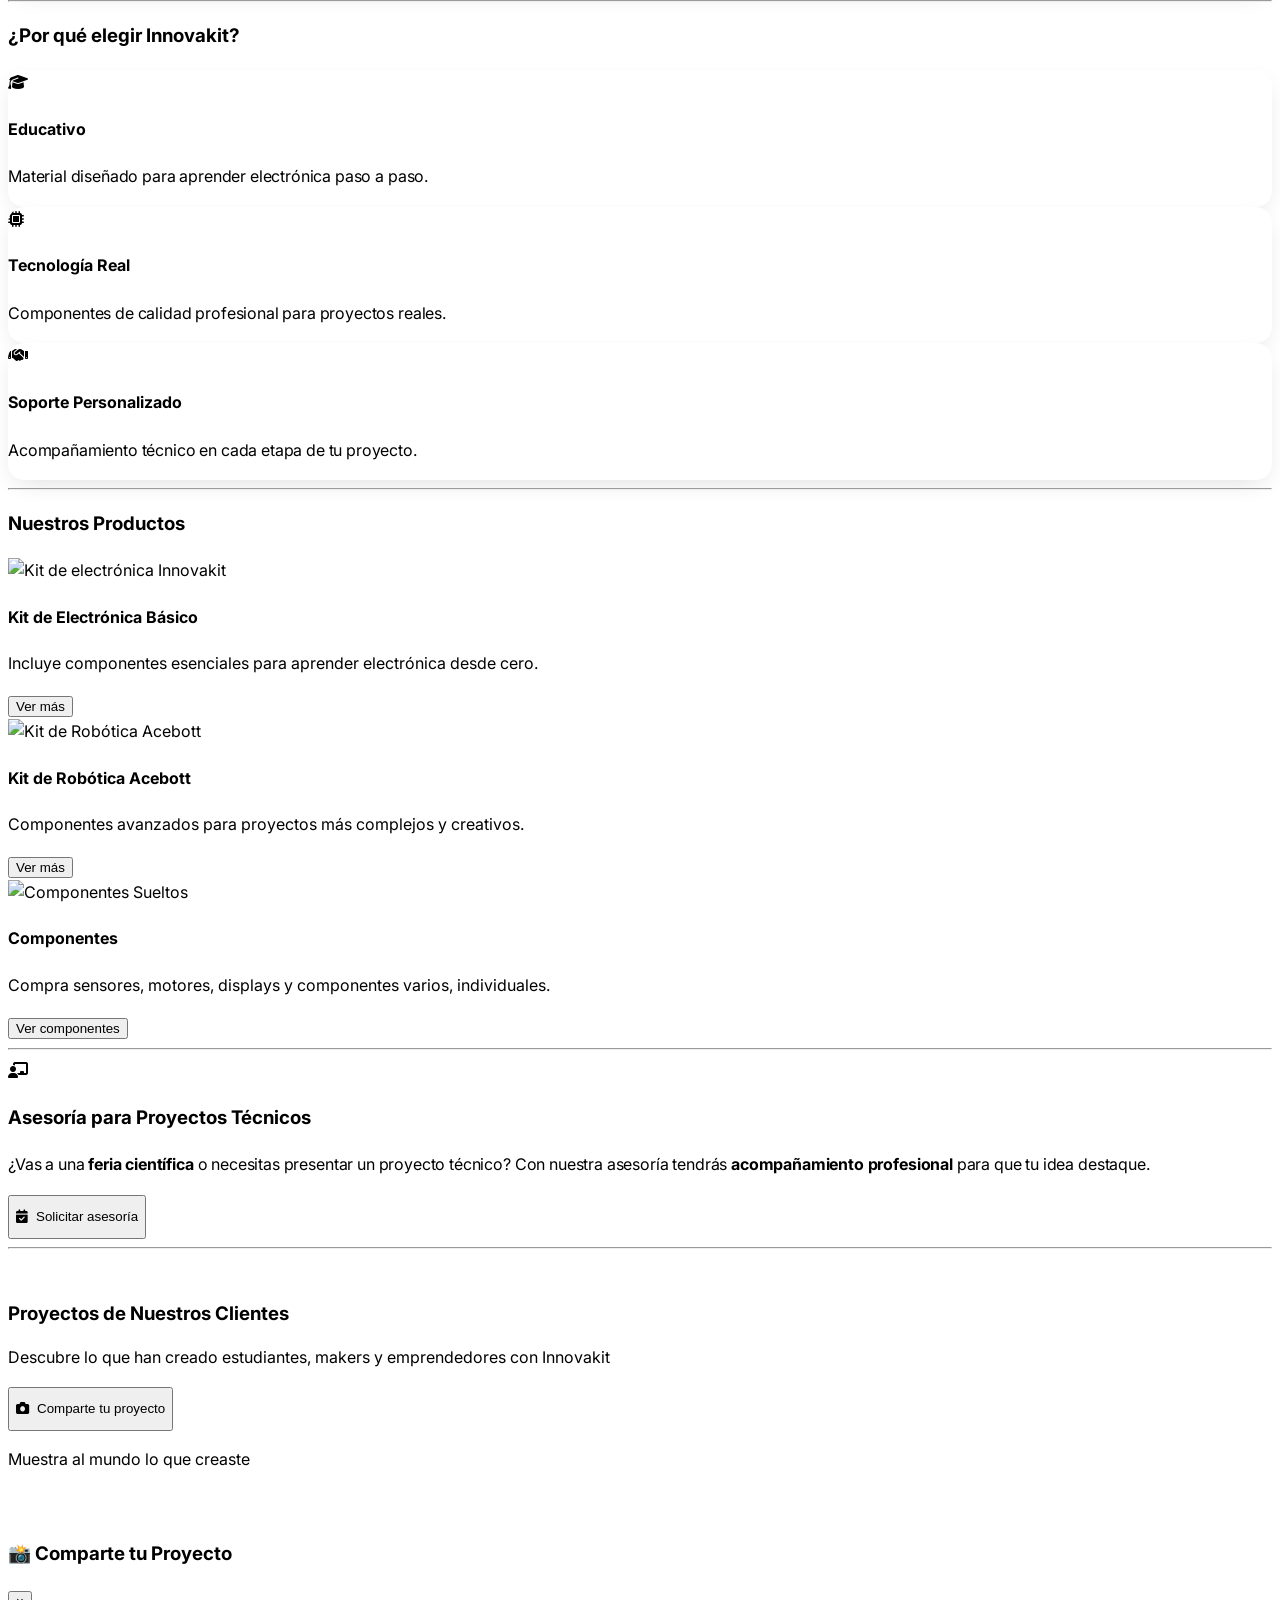
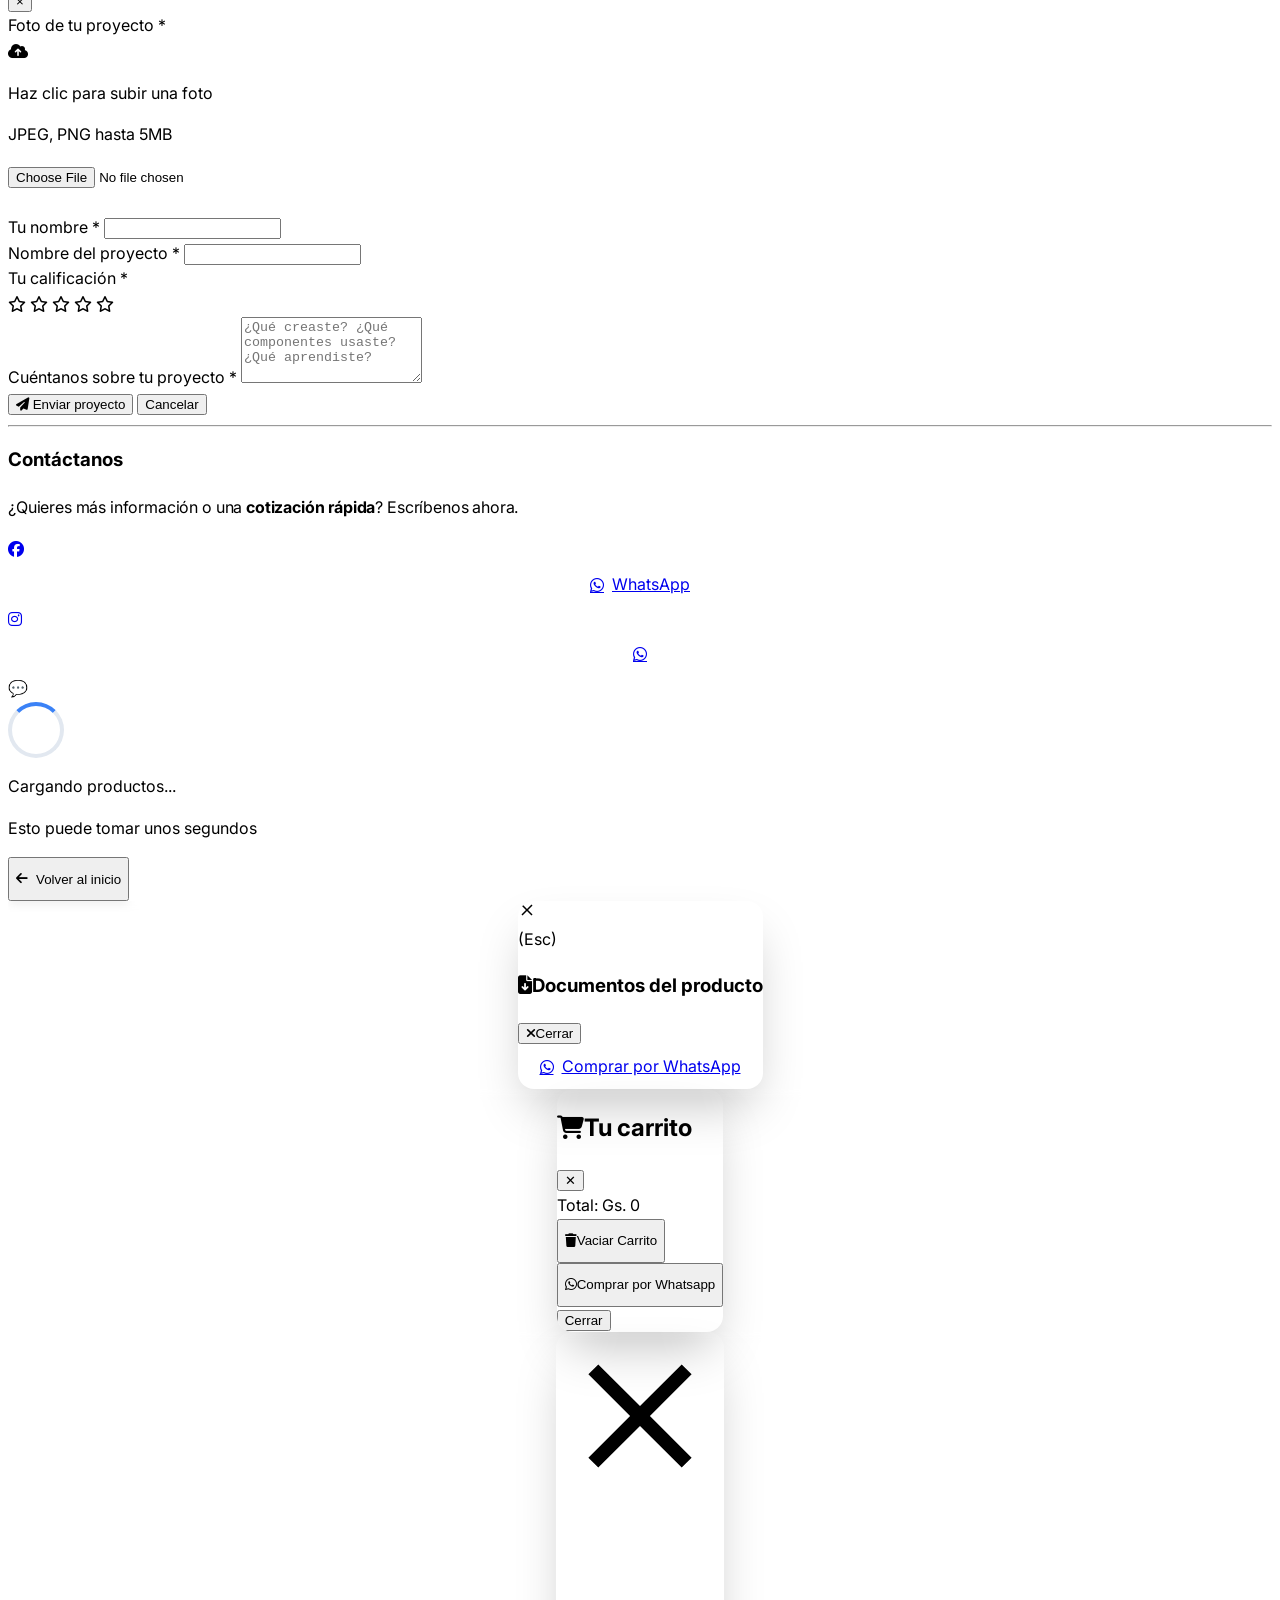
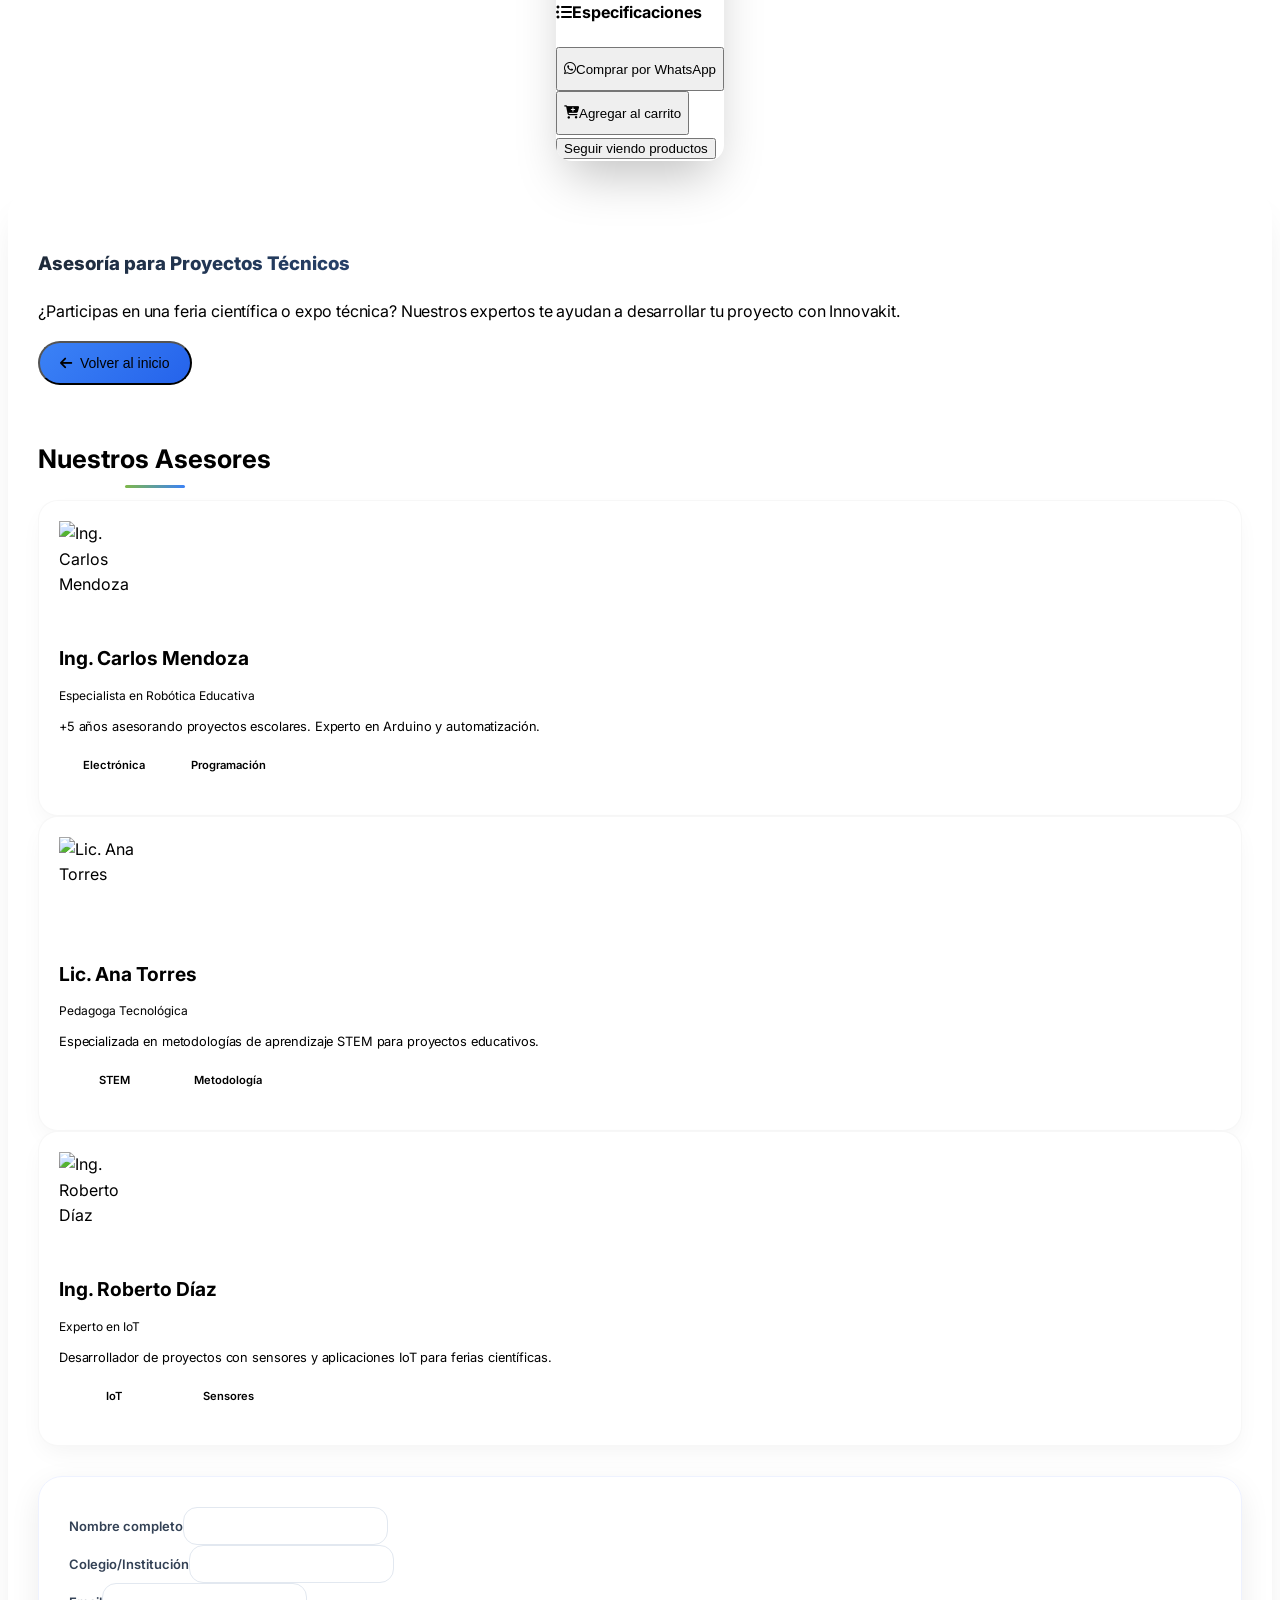
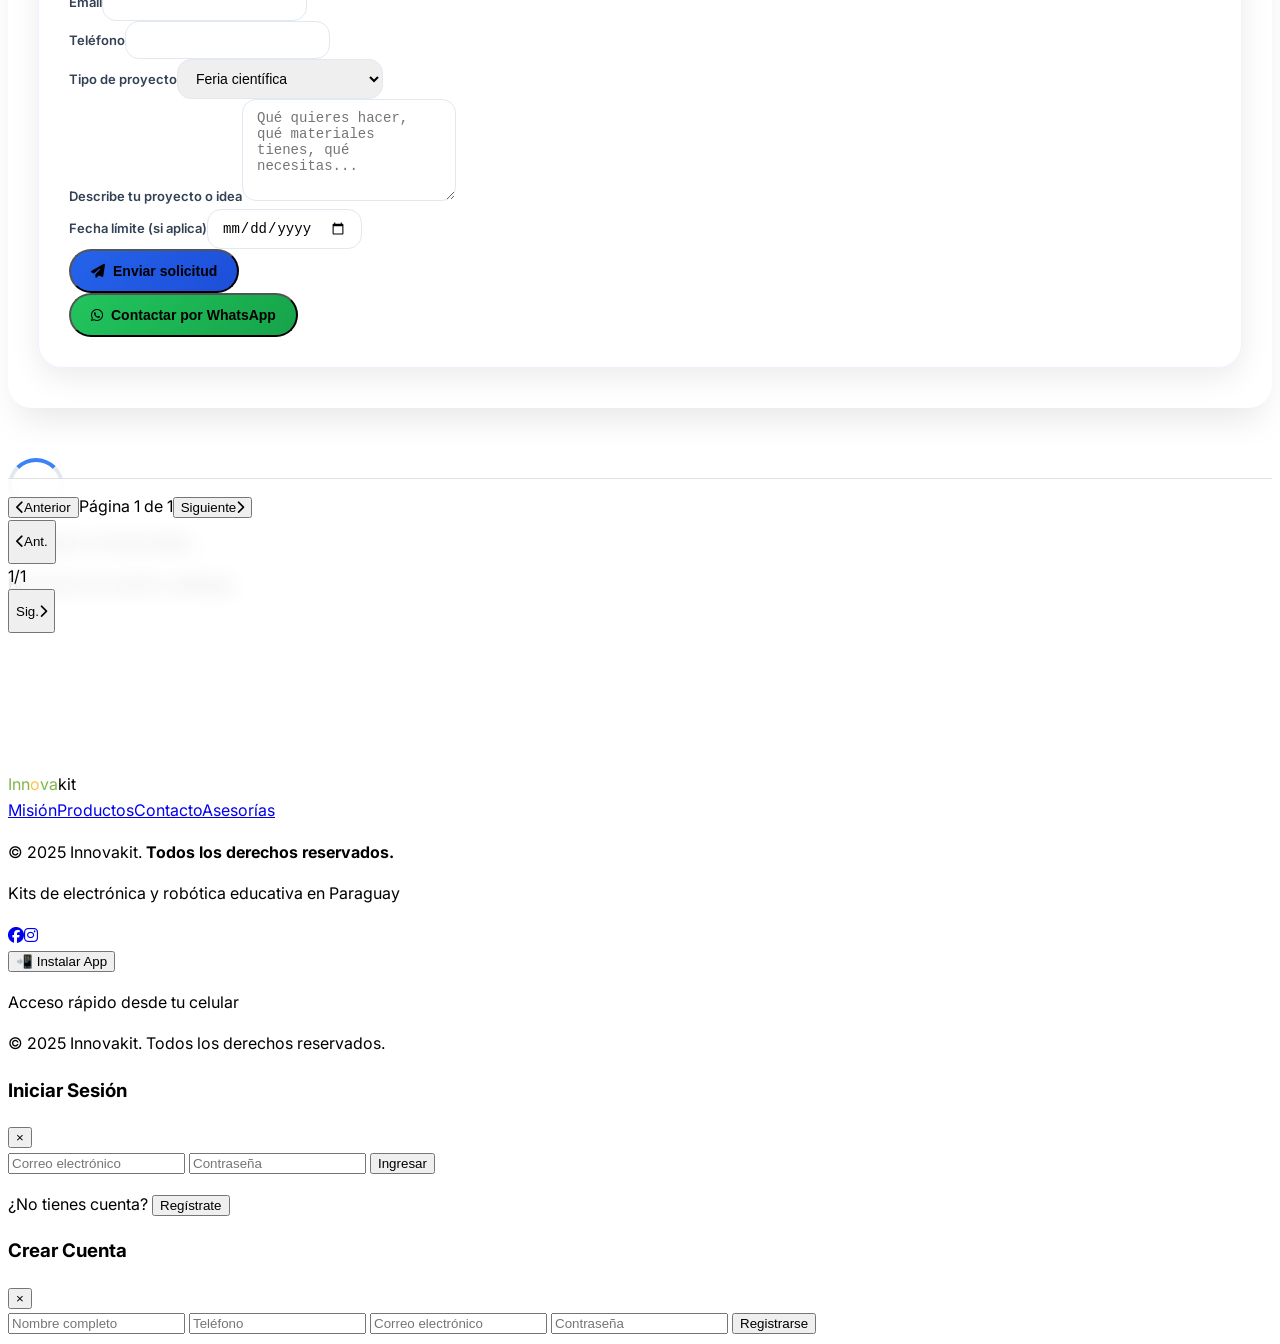
==== commit eeac97de: "Enhance mobile menu with branding and emojis" ====
--- a/index.html
+++ b/index.html
@@ -207,27 +207,31 @@
 <div class="menu-overlay" id="menu-overlay"></div>
 <div class="menu-panel" id="menu-panel">
     <div class="menu-header">
-        <button class="menu-cerrar" id="menu-cerrar-btn">
-            <svg viewBox="0 0 24 24" stroke="currentColor" stroke-linecap="round" stroke-linejoin="round">
-                <line x1="18" y1="6" x2="6" y2="18"></line>
-                <line x1="6" y1="6" x2="18" y2="18"></line>
-            </svg>
-        </button>
+        <div class="brand">
+            <span>Inn</span><span>o</span><span>va</span><span>kit</span>
+        </div>
+        <button class="menu-cerrar" id="menu-cerrar-btn">✕</button>
     </div>
     <nav class="menu-nav">
-        <a href="#mision" onclick="cerrarMenuMovil()">Misión</a>
-        <a href="#vision" onclick="cerrarMenuMovil()">Visión</a>
-        <a href="#productos" onclick="cerrarMenuMovil()">Productos</a>
-        <a href="#impresora-destacada" onclick="cerrarMenuMovil()">Impresora 3D</a>
-        <a href="#asesorias-preview" onclick="cerrarMenuMovil()">Asesoría</a>
-        <a href="#contacto" onclick="cerrarMenuMovil()">Contacto</a>
+        <a href="#mision" onclick="cerrarMenuMovil()"><span class="emoji">🎯</span> Misión</a>
+        <a href="#vision" onclick="cerrarMenuMovil()"><span class="emoji">💡</span> Visión</a>
+        <a href="#productos" onclick="cerrarMenuMovil()"><span class="emoji">📦</span> Productos</a>
+        <a href="#impresora-destacada" onclick="cerrarMenuMovil()"><span class="emoji">🖨️</span> Impresora 3D</a>
+        <a href="#asesorias-preview" onclick="cerrarMenuMovil()"><span class="emoji">📋</span> Asesoría</a>
+        <a href="#contacto" onclick="cerrarMenuMovil()"><span class="emoji">📞</span> Contacto</a>
     </nav>
     <div class="menu-footer">
-        <p>📧 innovakit.com@gmail.com</p>
+        <div class="contacto">
+            <div><i class="fas fa-envelope"></i> innovakit.com@gmail.com</div>
+            <div><i class="fas fa-phone-alt"></i> +595 972 292392</div>
+        </div>
         <div class="social-icons">
             <a href="https://www.facebook.com/share/15HSQmpG2Z8/" target="_blank"><i class="fab fa-facebook"></i></a>
             <a href="https://www.instagram.com/innovakit_ofc/" target="_blank"><i class="fab fa-instagram"></i></a>
             <a href="https://wa.me/595972292392" target="_blank"><i class="fab fa-whatsapp"></i></a>
+        </div>
+        <div class="brand-footer">
+            <span>Inn</span><span>o</span><span>va</span><span>kit</span> © 2025
         </div>
     </div>
 </div>
@@ -1420,7 +1424,7 @@
     // NAVEGACIÓN CON HISTORIAL (SOLUCIONA EL BOTÓN ATRÁS)
     // ============================================
     function volverAlInicio() { navegarA('inicio'); window.scrollTo({ top: 0, behavior: 'smooth' }); }
-    function verAsesorias() { navegarA('asesorias'); 
+   function verAsesorias() { navegarA('asesorias'); 
     // Pequeño delay para asegurar que la vista cargó
 setTimeout(() => {window.scrollTo({ top: 0, behavior: 'smooth' });}, 100);}
     function toggleModal() { const modal = document.getElementById('modal-descripcion'); const isOpening = modal.classList.contains('opacity-0'); modal.classList.toggle('opacity-0'); modal.classList.toggle('pointer-events-none'); document.body.classList.toggle('modal-active', isOpening); if (window.innerWidth <= 768) document.body.style.overflow = isOpening ? 'hidden' : ''; }
--- a/css_style.css
+++ b/css_style.css
@@ -1,8 +1,7 @@
 /* ============================================
    INNOVAKIT - ESTILOS PRINCIPALES
-   Extraído del index original - Mismo diseño
    Colores: Verde #7eb74a, Amarillo #fdc344, Azul #3b82f6
-   ============================================ */
+============================================ */
 
 :root {
     --transition-standard: all 0.3s cubic-bezier(0.4, 0, 0.2, 1);
@@ -13,14 +12,11 @@
     --border-radius-btn: 12px;
 }
 
-* {
-    -webkit-tap-highlight-color: transparent;
-}
+* { -webkit-tap-highlight-color: transparent; }
 
 body { 
     font-family: 'Inter', sans-serif;
     line-height: 1.6;
-    scroll-behavior: smooth;
 }
 
 /* Skip link */
@@ -32,17 +28,11 @@
     color: white;
     padding: 8px 16px;
     border-radius: 4px;
-    text-decoration: none;
     font-weight: bold;
     z-index: 10000;
     transition: top 0.3s;
 }
-
-.skip-link:focus {
-    top: 10px;
-    outline: 2px solid #fbbf24;
-    outline-offset: 2px;
-}
+.skip-link:focus { top: 10px; outline: 2px solid #fbbf24; outline-offset: 2px; }
 
 /* Botones */
 .btn-hover {
@@ -50,12 +40,7 @@
     position: relative;
     overflow: hidden;
 }
-
-.btn-hover:hover {
-    transform: translateY(-3px);
-    box-shadow: var(--shadow-hover);
-}
-
+.btn-hover:hover { transform: translateY(-3px); box-shadow: var(--shadow-hover); }
 .btn-hover::after {
     content: '';
     position: absolute;
@@ -66,21 +51,10 @@
     background: linear-gradient(90deg, transparent, rgba(255,255,255,0.3), transparent);
     transition: left 0.5s;
 }
-
-.btn-hover:hover::after {
-    left: 100%;
-}
-
-.btn-icon {
-    display: inline-flex;
-    align-items: center;
-    gap: 8px;
-    transition: var(--transition-standard);
-}
-
-.btn-icon:hover {
-    gap: 12px;
-}
+.btn-hover:hover::after { left: 100%; }
+
+.btn-icon { display: inline-flex; align-items: center; gap: 8px; transition: var(--transition-standard); }
+.btn-icon:hover { gap: 12px; }
 
 /* Gradiente animado */
 .bg-animated {
@@ -97,48 +71,10 @@
     transition: var(--transition-standard);
     overflow: hidden;
 }
-
-.card-elevated:hover {
-    transform: translateY(-8px);
-    box-shadow: 0 20px 40px -10px rgba(0, 0, 0, 0.2);
-}
-
-.product-hover {
-    transition: var(--transition-standard);
-    cursor: pointer;
-}
-
-.product-hover:hover {
-    transform: translateY(-5px) scale(1.02);
-}
-
-/* Navegación */
-.nav-link {
-    position: relative;
-    padding: 8px 12px;
-    border-radius: 8px;
-    transition: var(--transition-standard);
-}
-
-.nav-link:hover {
-    background: rgba(59, 130, 246, 0.1);
-}
-
-.nav-link::after {
-    content: '';
-    position: absolute;
-    bottom: -2px;
-    left: 50%;
-    width: 0;
-    height: 2px;
-    background: #3b82f6;
-    transition: var(--transition-standard);
-    transform: translateX(-50%);
-}
-
-.nav-link:hover::after {
-    width: 80%;
-}
+.card-elevated:hover { transform: translateY(-8px); box-shadow: 0 20px 40px -10px rgba(0, 0, 0, 0.2); }
+
+.product-hover { transition: var(--transition-standard); cursor: pointer; }
+.product-hover:hover { transform: translateY(-5px) scale(1.02); }
 
 /* Portada sin márgenes */
 .portada-sin-margenes {
@@ -149,38 +85,21 @@
     position: relative;
     overflow: hidden;
 }
-
-.portada-sin-margenes img {
-    width: 100%;
-    height: 100%;
-    object-fit: cover;
-    transition: transform 0.5s ease;
-}
-
-.portada-sin-margenes:hover img {
-    transform: scale(1.05);
-}
-
-/* Swiper personalizado */
+.portada-sin-margenes img { width: 100%; height: 100%; object-fit: cover; transition: transform 0.5s ease; }
+.portada-sin-margenes:hover img { transform: scale(1.05); }
+
+/* Swiper */
 .swiper-button-next, .swiper-button-prev {
-    background-color: rgba(255,255,255,0.9);
+    background: rgba(255,255,255,0.9);
     width: 40px;
     height: 40px;
     border-radius: 50%;
     color: #3b82f6;
-    padding: 15px;
     box-shadow: var(--shadow-standard);
     transition: var(--transition-standard);
 }
-
-.swiper-button-next:hover, .swiper-button-prev:hover {
-    transform: scale(1.1);
-    box-shadow: var(--shadow-hover);
-}
-
-.swiper-button-next::after, .swiper-button-prev::after {
-    font-size: 1.2rem;
-}
+.swiper-button-next:hover, .swiper-button-prev:hover { transform: scale(1.1); box-shadow: var(--shadow-hover); }
+.swiper-button-next::after, .swiper-button-prev::after { font-size: 1.2rem; }
 
 /* Modales */
 .modal {
@@ -190,12 +109,7 @@
     justify-content: center;
     backdrop-filter: blur(5px);
 }
-
-body.modal-active {
-    overflow-x: hidden;
-    overflow-y: visible !important;
-}
-
+body.modal-active { overflow-x: hidden; overflow-y: visible !important; }
 .modal-container {
     max-height: 90vh;
     overflow-y: auto;
@@ -211,11 +125,7 @@
     transition: var(--transition-standard);
     font-size: 16px;
 }
-
-.form-input-enhanced:focus {
-    border-color: #3b82f6;
-    box-shadow: 0 0 0 3px rgba(59, 130, 246, 0.1);
-}
+.form-input-enhanced:focus { border-color: #3b82f6; box-shadow: 0 0 0 3px rgba(59, 130, 246, 0.1); }
 
 /* Notificaciones */
 .notification {
@@ -232,7 +142,6 @@
     gap: 12px;
     max-width: 400px;
 }
-
 .notification-success { background: #10b981; color: white; }
 .notification-error { background: #ef4444; color: white; }
 .notification-warning { background: #f59e0b; color: white; }
@@ -250,11 +159,7 @@
     transition: transform 0.2s ease;
     border: 1px solid #f3f4f6;
 }
-
-.review-card:hover {
-    transform: translateY(-2px);
-    box-shadow: 0 4px 12px rgba(0,0,0,0.15);
-}
+.review-card:hover { transform: translateY(-2px); box-shadow: 0 4px 12px rgba(0,0,0,0.15); }
 
 .verified-badge {
     background: #10b981;
@@ -272,7 +177,7 @@
 .pagination-fixed {
     position: sticky;
     bottom: 0;
-    background-color: #f5f5f5;
+    background: #f5f5f5;
     padding: 15px 0;
     border-top: 1px solid #e0e0e0;
     display: flex;
@@ -283,197 +188,6 @@
 }
 
 /* Loading spinner */
-.loading-spinner {
-    display: inline-block;
-    width: 2rem;
-    height: 2rem;
-    border: 3px solid rgba(255,255,255,.3);
-    border-radius: 50%;
-    border-top-color: #fff;
-    animation: spin 1s ease-in-out infinite;
-}
-
-/* Utilidades */
-.line-clamp-2 {
-    display: -webkit-box;
-    -webkit-line-clamp: 2;
-    -webkit-box-orient: vertical;
-    overflow: hidden;
-}
-
-.line-clamp-3 {
-    display: -webkit-box;
-    -webkit-line-clamp: 3;
-    -webkit-box-orient: vertical;
-    overflow: hidden;
-}
-
-.text-readable {
-    line-height: 1.7;
-    letter-spacing: -0.01em;
-}
-
-.touch-target {
-    min-height: 44px;
-    min-width: 44px;
-    display: flex;
-    align-items: center;
-    justify-content: center;
-}
-
-/* Responsive */
-@media (max-width: 768px) {
-    .btn-mobile {
-        padding: 14px 22px;
-        font-size: 16px;
-        border-radius: var(--border-radius-btn);
-        font-weight: 600;
-        transition: var(--transition-standard);
-    }
-    
-    .transform-mobile {
-        will-change: transform;
-    }
-    
-    .product-card-mobile {
-        border-radius: 12px;
-        transition: transform 0.2s ease, box-shadow 0.2s ease;
-    }
-    
-    .product-card-mobile:active {
-        transform: scale(0.98);
-    }
-    
-    .mobile-stack { flex-direction: column; }
-    .mobile-center { text-align: center; justify-content: center; }
-    .mobile-padding { padding: 1rem; }
-}
-
-@media (max-width: 640px) {
-    .mobile-stack { flex-direction: column; }
-    .mobile-center { text-align: center; justify-content: center; }
-    .mobile-padding { padding: 1rem; }
-}
-
-/* Safe areas para iPhone X+ */
-.safe-top { padding-top: env(safe-area-inset-top); }
-.safe-bottom { padding-bottom: env(safe-area-inset-bottom); }
-
-/* Mejoras de accesibilidad */
-.sr-only {
-    position: absolute;
-    width: 1px;
-    height: 1px;
-    padding: 0;
-    margin: -1px;
-    overflow: hidden;
-    clip: rect(0, 0, 0, 0);
-    white-space: nowrap;
-    border: 0;
-}
-
-a:focus, button:focus {
-    outline: 2px solid #3b82f6;
-    outline-offset: 2px;
-    border-radius: 4px;
-}
-
-img {
-    max-width: 100%;
-    height: auto;
-    transition: opacity 0.3s ease;
-}
-
-.contrast-enhanced {
-    filter: contrast(1.1);
-}
-
-.backdrop-blur {
-    backdrop-filter: blur(10px);
-    background: rgba(255, 255, 255, 0.8);
-}
-
-/* WhatsApp */
-.whatsapp-desktop { display: flex; }
-.whatsapp-movil { display: none; }
-
-@media (max-width: 768px) {
-    .whatsapp-desktop { display: none !important; }
-    .whatsapp-movil { display: flex !important; width: 60px !important; height: 60px !important; }
-    .contactos-movil { flex-direction: row !important; gap: 1.5rem !important; }
-    .contactos-movil a[href*="facebook"], .contactos-movil a[href*="instagram"] { font-size: 2.5rem !important; }
-}
-
-@media (min-width: 769px) {
-    .whatsapp-movil { display: none !important; }
-    .whatsapp-desktop { display: flex !important; }
-}
-/* ============================================
-   REDUCCIÓN DE ESPACIO EN TESTIMONIOS
-   ============================================ */
-
-/* Reducir padding vertical de la sección */
-#testimonios {
-    padding-top: 1.5rem !important;
-    padding-bottom: 2rem !important;
-}
-
-/* Reducir márgenes del título */
-#testimonios h3 {
-    margin-bottom: 0.5rem !important;
-}
-
-/* Reducir margen del párrafo descriptivo */
-#testimonios .text-gray-700.text-center {
-    margin-bottom: 1rem !important;
-}
-
-/* Reducir margen del botón "Comparte tu proyecto" */
-#testimonios .flex.justify-center.mb-8 {
-    margin-bottom: 0.75rem !important;
-}
-
-/* Reducir margen del texto "Muestra al mundo" */
-#testimonios .text-center.text-gray-700.text-sm.mb-6 {
-    margin-bottom: 0.75rem !important;
-}
-
-/* Reducir gap entre tarjetas */
-#testimonios-reales {
-    gap: 1rem !important;
-}
-
-/* Eliminar margen extra en tarjetas */
-#testimonios-reales > div {
-    margin-bottom: 0 !important;
-}
-
-/* ============================================
-   ARREGLAR ESTRELLAS INTERACTIVAS
-   ============================================ */
-
-/* Asegurar que las estrellas sean cliqueables */
-#rating-stars i {
-    cursor: pointer !important;
-    pointer-events: auto !important;
-    user-select: none !important;
-    transition: all 0.2s ease;
-}
-
-#rating-stars i:hover {
-    transform: scale(1.1);
-}
-
-/* Asegurar z-index del modal */
-#proyecto-modal {
-    z-index: 9999 !important;
-}
-
-/* Asegurar que el modal esté por encima */
-.modal, [id*="modal"] {
-    z-index: 9998;
-}
-/* Loading spinner mejorado */
 .loading-spinner {
     width: 48px;
     height: 48px;
@@ -482,239 +196,65 @@
     border-radius: 50%;
     animation: spin 0.8s linear infinite;
 }
-
-@keyframes spin {
-    to { transform: rotate(360deg); }
-}
-
-/* Para las tarjetas de productos individuales */
-.card-loading {
-    background: linear-gradient(90deg, #f0f0f0 25%, #e0e0e0 50%, #f0f0f0 75%);
-    background-size: 200% 100%;
-    animation: loading 1.5s infinite;
-    border-radius: 12px;
-}
-
-@keyframes loading {
-    0% { background-position: 200% 0; }
-    100% { background-position: -200% 0; }
-}
+@keyframes spin { to { transform: rotate(360deg); } }
+
+/* Utilidades */
+.line-clamp-2 { display: -webkit-box; -webkit-line-clamp: 2; -webkit-box-orient: vertical; overflow: hidden; }
+.line-clamp-3 { display: -webkit-box; -webkit-line-clamp: 3; -webkit-box-orient: vertical; overflow: hidden; }
+.text-readable { line-height: 1.7; letter-spacing: -0.01em; }
+.touch-target { min-height: 44px; min-width: 44px; display: flex; align-items: center; justify-content: center; }
+.safe-top { padding-top: env(safe-area-inset-top); }
+.safe-bottom { padding-bottom: env(safe-area-inset-bottom); }
+.sr-only { position: absolute; width: 1px; height: 1px; padding: 0; margin: -1px; overflow: hidden; clip: rect(0, 0, 0, 0); white-space: nowrap; border: 0; }
+.contrast-enhanced { filter: contrast(1.1); }
+.backdrop-blur { backdrop-filter: blur(10px); background: rgba(255, 255, 255, 0.8); }
+
+a:focus, button:focus { outline: 2px solid #3b82f6; outline-offset: 2px; border-radius: 4px; }
+img { max-width: 100%; height: auto; transition: opacity 0.3s ease; }
+
+/* WhatsApp */
+.whatsapp-desktop { display: flex; }
+.whatsapp-movil { display: none; }
+@media (max-width: 768px) {
+    .whatsapp-desktop { display: none !important; }
+    .whatsapp-movil { display: flex !important; width: 60px !important; height: 60px !important; }
+    .contactos-movil { flex-direction: row !important; gap: 1.5rem !important; }
+    .contactos-movil a[href*="facebook"], .contactos-movil a[href*="instagram"] { font-size: 2.5rem !important; }
+}
+@media (min-width: 769px) { .whatsapp-movil { display: none !important; } }
+
 /* ============================================
-   MEJORAS SECCIÓN ASESORÍA
+   TESTIMONIOS
 ============================================ */
-
-/* Scroll compensado para que no quede tapado */
-#vista-asesorias {
-    scroll-margin-top: 80px;
-}
-
-/* Contenedor principal más limpio */
-#vista-asesorias .bg-white.bg-opacity-90 {
-    background: white !important;
-    backdrop-filter: none;
-    border-radius: 24px;
-    box-shadow: 0 20px 35px -10px rgba(0, 0, 0, 0.1);
-    padding: 40px 30px;
-}
-
-/* Títulos más elegantes */
-#vista-asesorias h3,
-#vista-asesorias .text-3xl,
-#vista-asesorias .text-4xl {
-    background: linear-gradient(135deg, #1e2937, #3b82f6);
-    -webkit-background-clip: text;
-    -webkit-text-fill-color: transparent;
-    font-weight: 800;
-}
-
-/* Botón volver al inicio */
-#vista-asesorias .bg-blue-600 {
-    background: linear-gradient(135deg, #3b82f6, #2563eb);
-    border-radius: 40px;
-    padding: 8px 20px;
-    font-size: 14px;
-    transition: all 0.3s ease;
-}
-
-#vista-asesorias .bg-blue-600:hover {
-    transform: translateY(-2px);
-    box-shadow: 0 8px 20px rgba(59, 130, 246, 0.3);
-}
-
-/* Tarjetas de asesores - más compactas y elegantes */
-#vista-asesorias .card-elevated {
-    background: white;
-    border-radius: 20px;
-    padding: 20px !important;
-    box-shadow: 0 10px 25px -5px rgba(0, 0, 0, 0.05);
-    transition: all 0.3s ease;
-    border: 1px solid rgba(0, 0, 0, 0.03);
-}
-
-#vista-asesorias .card-elevated:hover {
-    transform: translateY(-5px);
-    box-shadow: 0 20px 30px -12px rgba(0, 0, 0, 0.15);
-}
-
-/* Imagen de asesores */
-#vista-asesorias .rounded-full {
-    width: 90px !important;
-    height: 90px !important;
-    border-width: 3px !important;
-    margin-bottom: 15px !important;
-}
-
-/* Títulos dentro de tarjetas */
-#vista-asesorias .card-elevated h5 {
-    font-size: 1.2rem;
-    margin-bottom: 5px;
-}
-
-#vista-asesorias .card-elevated .text-sm {
-    font-size: 0.75rem;
-    margin-bottom: 10px;
-}
-
-#vista-asesorias .card-elevated .text-readable {
-    font-size: 0.8rem;
-    line-height: 1.4;
-    margin-bottom: 15px;
-}
-
-/* Etiquetas de especialidad */
-#vista-asesorias .flex.justify-center.space-x-3 span {
-    padding: 4px 10px;
-    font-size: 0.65rem;
-    border-radius: 30px;
-}
-
-/* Formulario mejorado */
-#vista-asesorias form {
-    border-radius: 24px;
-    padding: 30px !important;
-    box-shadow: 0 10px 30px rgba(0, 0, 0, 0.08);
-    border: 1px solid #eef2ff;
-}
-
-#vista-asesorias .form-input-enhanced {
-    border-radius: 14px;
-    padding: 10px 14px;
-    font-size: 14px;
-    border: 1px solid #e2e8f0;
-    transition: all 0.2s ease;
-}
-
-#vista-asesorias .form-input-enhanced:focus {
-    border-color: #3b82f6;
-    box-shadow: 0 0 0 2px rgba(59, 130, 246, 0.1);
-}
-
-/* Botones del formulario */
-#vista-asesorias button[type="submit"],
-#vista-asesorias button[onclick*="enviarPorWhatsApp"] {
-    padding: 12px 20px;
-    font-size: 14px;
-    border-radius: 40px;
-    font-weight: 600;
-}
-
-#vista-asesorias button[type="submit"] {
-    background: linear-gradient(135deg, #2563eb, #1d4ed8);
-}
-
-#vista-asesorias button[onclick*="enviarPorWhatsApp"] {
-    background: linear-gradient(135deg, #22c55e, #16a34a);
-}
-
-/* Etiquetas del formulario */
-#vista-asesorias label {
-    font-weight: 600;
-    font-size: 13px;
-    color: #334155;
-    margin-bottom: 5px;
-}
-
-/* Título de la sección de asesores */
-#vista-asesorias h4 {
-    font-size: 1.6rem;
-    margin-bottom: 25px !important;
-    position: relative;
-    display: inline-block;
-}
-
-#vista-asesorias h4::after {
-    content: '';
-    position: absolute;
-    bottom: -8px;
-    left: 50%;
-    transform: translateX(-50%);
-    width: 60px;
-    height: 3px;
-    background: linear-gradient(90deg, #7eb74a, #3b82f6);
-    border-radius: 3px;
-}
-
-/* Responsive para móvil */
-@media (max-width: 768px) {
-    #vista-asesorias .bg-white.bg-opacity-90 {
-        padding: 25px 15px;
-    }
-    
-    #vista-asesorias .rounded-full {
-        width: 70px !important;
-        height: 70px !important;
-    }
-    
-    #vista-asesorias .card-elevated {
-        padding: 15px !important;
-    }
-    
-    #vista-asesorias form {
-        padding: 20px !important;
-    }
-    
-    #vista-asesorias button[type="submit"],
-    #vista-asesorias button[onclick*="enviarPorWhatsApp"] {
-        padding: 10px 16px;
-        font-size: 13px;
-    }
-    
-    #vista-asesorias h4 {
-        font-size: 1.3rem;
-    }
-}
+#testimonios { padding: 1.5rem 0 2rem !important; }
+#testimonios h3 { margin-bottom: 0.5rem !important; }
+#testimonios .text-gray-700.text-center { margin-bottom: 1rem !important; }
+#testimonios .flex.justify-center.mb-8 { margin-bottom: 0.75rem !important; }
+#testimonios .text-center.text-gray-700.text-sm.mb-6 { margin-bottom: 0.75rem !important; }
+#testimonios-reales { gap: 1rem !important; }
+#testimonios-reales > div { margin-bottom: 0 !important; }
+
 /* ============================================
-   IMPRESORA DESTACADA PREMIUM - VERSIÓN FINAL (+17% sobre reducida)
+   ESTRELLAS INTERACTIVAS
 ============================================ */
-
+#rating-stars i { cursor: pointer !important; pointer-events: auto !important; user-select: none !important; transition: all 0.2s ease; }
+#rating-stars i:hover { transform: scale(1.1); }
+#proyecto-modal { z-index: 9999 !important; }
+.modal, [id*="modal"] { z-index: 9998; }
+
+/* ============================================
+   IMPRESORA 3D
+============================================ */
 #impresora-destacada {
     position: relative;
     overflow: hidden;
     padding: 15px 8px;
-    background: 
-        radial-gradient(circle at top left, rgba(255,255,255,0.9), transparent 40%),
-        linear-gradient(135deg, #eef2ff 0%, #dfe7ff 100%);
-}
-
-/* Container */
-.impresora-container {
-    max-width: 1265px;
-    margin: auto;
-    position: relative;
-    z-index: 2;
-}
-
-/* Layout */
-.impresora-layout {
-    display: flex;
-    align-items: center;
-    justify-content: space-between;
-    gap: 40px;
-}
-
-/* ============================================
-   BADGE SUPERIOR
-============================================ */
+    background: radial-gradient(circle at top left, rgba(255,255,255,0.9), transparent 40%),
+                linear-gradient(135deg, #eef2ff 0%, #dfe7ff 100%);
+}
+.impresora-container { max-width: 1265px; margin: auto; position: relative; z-index: 2; }
+.impresora-layout { display: flex; align-items: center; justify-content: space-between; gap: 40px; }
+
 .top-badge {
     width: fit-content;
     margin: 0 auto 15px;
@@ -728,9 +268,6 @@
     box-shadow: 0 5px 18px rgba(0,0,0,0.05);
 }
 
-/* ============================================
-   PRODUCT SIDE
-============================================ */
 .product-side {
     position: relative;
     width: 58%;
@@ -739,8 +276,6 @@
     align-items: center;
     justify-content: center;
 }
-
-/* Plataforma */
 .product-platform {
     position: absolute;
     bottom: 56px;
@@ -748,13 +283,9 @@
     height: 112px;
     border-radius: 94px;
     background: linear-gradient(to bottom, #ffffff, #e9eeff);
-    box-shadow:
-        0 29px 56px rgba(120,140,255,0.12),
-        inset 0 -7px 18px rgba(0,0,0,0.03);
+    box-shadow: 0 29px 56px rgba(120,140,255,0.12), inset 0 -7px 18px rgba(0,0,0,0.03);
     z-index: 2;
 }
-
-/* Imagen producto */
 .product-image {
     position: relative;
     width: 88%;
@@ -763,12 +294,8 @@
     object-fit: contain;
     transition: transform .5s ease;
 }
-
-.product-image:hover {
-    transform: translateY(-7px) scale(1.018);
-}
-
-/* Badge NUEVO */
+.product-image:hover { transform: translateY(-7px) scale(1.018); }
+
 .nuevo-badge {
     position: absolute;
     top: 38px;
@@ -783,44 +310,12 @@
     box-shadow: 0 9px 23px rgba(255,212,59,0.35);
 }
 
-/* ============================================
-   CONTENT SIDE
-============================================ */
-.content-side {
-    width: 42%;
-}
-
-.product-title {
-    font-size: 50px;
-    line-height: 1.1;
-    font-weight: 800;
-    color: #1f2937;
-    margin-bottom: 15px;
-}
-
-.product-title span {
-    background: linear-gradient(90deg, #22c55e, #2563eb);
-    -webkit-background-clip: text;
-    -webkit-text-fill-color: transparent;
-}
-
-.product-description {
-    font-size: 18px;
-    line-height: 1.66;
-    color: #5b6475;
-    margin-bottom: 28px;
-}
-
-/* ============================================
-   FEATURES
-============================================ */
-.features-list {
-    display: flex;
-    flex-direction: column;
-    gap: 11px;
-    margin-bottom: 19px;
-}
-
+.content-side { width: 42%; }
+.product-title { font-size: 50px; line-height: 1.1; font-weight: 800; color: #1f2937; margin-bottom: 15px; }
+.product-title span { background: linear-gradient(90deg, #22c55e, #2563eb); -webkit-background-clip: text; -webkit-text-fill-color: transparent; }
+.product-description { font-size: 18px; line-height: 1.66; color: #5b6475; margin-bottom: 28px; }
+
+.features-list { display: flex; flex-direction: column; gap: 11px; margin-bottom: 19px; }
 .feature-card {
     display: flex;
     align-items: center;
@@ -832,87 +327,13 @@
     box-shadow: 0 9px 23px rgba(0,0,0,0.04);
     transition: .3s ease;
 }
-
-.feature-card:hover {
-    transform: translateX(7px);
-}
-
-.feature-card i {
-    font-size: 18px;
-    color: #22c55e;
-}
-
-.feature-card span {
-    font-size: 15px;
-    font-weight: 600;
-    color: #374151;
-}
-
-/* ============================================
-   BOTONES - TAMAÑO PROPORCIONAL
-============================================ */
-.buttons-row {
-    display: flex;
-    gap: 20px;
-    margin-bottom: 38px;
-}
-
-.btn-primary,
-.btn-whatsapp {
-    border: none;
-    cursor: pointer;
-    padding: 12px 24px;
-    border-radius: 18px;
-    font-size: 14px;
-    font-weight: 700;
-    display: flex;
-    align-items: center;
-    gap: 10px;
-    transition: .3s ease;
-    color: white;
-}
-
-.btn-primary i,
-.btn-whatsapp i {
-    font-size: 14px;
-}
-
-.btn-primary {
-    background: linear-gradient(135deg, #2563eb, #1d4ed8);
-    box-shadow: 0 14px 28px rgba(37,99,235,0.25);
-}
-
-.btn-whatsapp {
-    background: linear-gradient(135deg, #22c55e, #16a34a);
-    box-shadow: 0 14px 28px rgba(34,197,94,0.25);
-}
-
-.btn-primary:hover,
-.btn-whatsapp:hover {
-    transform: translateY(-4px);
-}
-
-/* ============================================
-   FOOTER INFO
-============================================ */
-.bottom-info {
-    display: flex;
-    gap: 28px;
-    flex-wrap: wrap;
-    color: #8a94a7;
-    font-size: 15px;
-    justify-content: flex-start;
-}
-
-.bottom-info div {
-    display: flex;
-    align-items: center;
-    gap: 9px;
-}
-
-/* ============================================
-   BOTONES DENTRO DE PRODUCT-SIDE
-============================================ */
+.feature-card:hover { transform: translateX(7px); }
+.feature-card i { font-size: 18px; color: #22c55e; }
+.feature-card span { font-size: 15px; font-weight: 600; color: #374151; }
+
+.bottom-info { display: flex; gap: 28px; flex-wrap: wrap; color: #8a94a7; font-size: 15px; justify-content: flex-start; }
+.bottom-info div { display: flex; align-items: center; gap: 9px; }
+
 .buttons-row-product {
     position: absolute;
     bottom: 5px;
@@ -924,7 +345,6 @@
     width: 100%;
     justify-content: center;
 }
-
 .buttons-row-product .btn-primary,
 .buttons-row-product .btn-whatsapp {
     border: none;
@@ -939,236 +359,113 @@
     transition: .3s ease;
     color: white;
 }
-
 .buttons-row-product .btn-primary i,
-.buttons-row-product .btn-whatsapp i {
+.buttons-row-product .btn-whatsapp i { font-size: 14px; }
+.buttons-row-product .btn-primary { background: linear-gradient(135deg, #2563eb, #1d4ed8); box-shadow: 0 14px 28px rgba(37,99,235,0.25); }
+.buttons-row-product .btn-whatsapp { background: linear-gradient(135deg, #22c55e, #16a34a); box-shadow: 0 14px 28px rgba(34,197,94,0.25); }
+.buttons-row-product .btn-primary:hover,
+.buttons-row-product .btn-whatsapp:hover { transform: translateY(-4px); }
+
+/* ============================================
+   ASESORÍA
+============================================ */
+#vista-asesorias { scroll-margin-top: 80px; padding-top: 30px !important; padding-bottom: 50px !important; }
+#vista-asesorias .bg-white.bg-opacity-90 {
+    background: white !important;
+    backdrop-filter: none;
+    border-radius: 24px;
+    box-shadow: 0 20px 35px -10px rgba(0, 0, 0, 0.1);
+    padding: 40px 30px;
+}
+#vista-asesorias h3, #vista-asesorias .text-3xl, #vista-asesorias .text-4xl {
+    background: linear-gradient(135deg, #1e2937, #3b82f6);
+    -webkit-background-clip: text;
+    -webkit-text-fill-color: transparent;
+    font-weight: 800;
+}
+#vista-asesorias h4 {
+    font-size: 1.6rem;
+    margin-bottom: 25px !important;
+    position: relative;
+    display: inline-block;
+}
+#vista-asesorias h4::after {
+    content: '';
+    position: absolute;
+    bottom: -8px;
+    left: 50%;
+    transform: translateX(-50%);
+    width: 60px;
+    height: 3px;
+    background: linear-gradient(90deg, #7eb74a, #3b82f6);
+    border-radius: 3px;
+}
+#vista-asesorias .bg-blue-600 {
+    background: linear-gradient(135deg, #3b82f6, #2563eb);
+    border-radius: 40px;
+    padding: 8px 20px;
     font-size: 14px;
-}
-
-.buttons-row-product .btn-primary {
-    background: linear-gradient(135deg, #2563eb, #1d4ed8);
-    box-shadow: 0 14px 28px rgba(37,99,235,0.25);
-}
-
-.buttons-row-product .btn-whatsapp {
-    background: linear-gradient(135deg, #22c55e, #16a34a);
-    box-shadow: 0 14px 28px rgba(34,197,94,0.25);
-}
-
-.buttons-row-product .btn-primary:hover,
-.buttons-row-product .btn-whatsapp:hover {
-    transform: translateY(-4px);
-}
+    transition: all 0.3s ease;
+}
+#vista-asesorias .bg-blue-600:hover { transform: translateY(-2px); box-shadow: 0 8px 20px rgba(59, 130, 246, 0.3); }
+#vista-asesorias .bg-yellow-500 {
+    background: linear-gradient(135deg, #f59e0b, #d97706);
+    padding: 12px 28px;
+    font-size: 14px;
+    border-radius: 40px;
+}
+#vista-asesorias .card-elevated {
+    background: white;
+    border-radius: 20px;
+    padding: 20px !important;
+    box-shadow: 0 10px 25px -5px rgba(0, 0, 0, 0.05);
+    transition: all 0.3s ease;
+    border: 1px solid rgba(0, 0, 0, 0.03);
+}
+#vista-asesorias .card-elevated:hover { transform: translateY(-5px); box-shadow: 0 20px 30px -12px rgba(0, 0, 0, 0.15); }
+#vista-asesorias .rounded-full { width: 90px !important; height: 90px !important; border-width: 3px !important; margin-bottom: 15px !important; }
+#vista-asesorias .card-elevated h5 { font-size: 1.2rem; margin-bottom: 5px; }
+#vista-asesorias .card-elevated .text-sm { font-size: 0.75rem; margin-bottom: 10px; }
+#vista-asesorias .card-elevated .text-readable { font-size: 0.8rem; line-height: 1.4; margin-bottom: 15px; }
+
+#vista-asesorias .flex.justify-center.space-x-3 span {
+    display: inline-flex !important;
+    align-items: center !important;
+    justify-content: center !important;
+    padding: 2px 10px !important;
+    font-size: 0.7rem !important;
+    font-weight: 600 !important;
+    border-radius: 20px !important;
+    line-height: 1.2 !important;
+    height: auto !important;
+    min-height: 24px !important;
+    white-space: nowrap !important;
+}
+
+#vista-asesorias form {
+    border-radius: 24px;
+    padding: 30px !important;
+    box-shadow: 0 10px 30px rgba(0, 0, 0, 0.08);
+    border: 1px solid #eef2ff;
+}
+#vista-asesorias .form-input-enhanced {
+    border-radius: 14px;
+    padding: 10px 14px;
+    font-size: 14px;
+    border: 1px solid #e2e8f0;
+    transition: all 0.2s ease;
+}
+#vista-asesorias .form-input-enhanced:focus { border-color: #3b82f6; box-shadow: 0 0 0 2px rgba(59, 130, 246, 0.1); }
+#vista-asesorias label { font-weight: 600; font-size: 13px; color: #334155; margin-bottom: 5px; }
+#vista-asesorias button[type="submit"],
+#vista-asesorias button[onclick*="enviarPorWhatsApp"] { padding: 12px 20px; font-size: 14px; border-radius: 40px; font-weight: 600; }
+#vista-asesorias button[type="submit"] { background: linear-gradient(135deg, #2563eb, #1d4ed8); }
+#vista-asesorias button[onclick*="enviarPorWhatsApp"] { background: linear-gradient(135deg, #22c55e, #16a34a); }
+#vista-asesorias .mb-16 { margin-bottom: 30px !important; }
+#vista-asesorias .mb-12 { margin-bottom: 20px !important; }
 
 /* ============================================
-   RESPONSIVE - IMPRESORA 3D
-============================================ */
-
-/* Tablets (pantallas entre 768px y 1100px) */
-@media (max-width: 1100px) and (min-width: 769px) {
-    .impresora-layout {
-        flex-direction: column;
-        gap: 30px;
-    }
-
-    .product-side,
-    .content-side {
-        width: 100%;
-    }
-
-    .product-side {
-        min-height: auto;
-        margin-bottom: 20px;
-    }
-
-    .product-image {
-        width: 60%;
-        max-width: 400px;
-    }
-
-    .product-title {
-        font-size: 36px;
-        text-align: center;
-    }
-
-    .product-description {
-        text-align: center;
-        font-size: 16px;
-    }
-
-    .features-list {
-        align-items: center;
-    }
-
-    .feature-card {
-        width: 100%;
-        max-width: 400px;
-        margin: 0 auto;
-    }
-
-    .buttons-row-product {
-        position: relative;
-        bottom: auto;
-        margin-top: 20px;
-        margin-bottom: 10px;
-    }
-
-    .bottom-info {
-        justify-content: center;
-    }
-}
-
-/* Móviles (pantallas menores a 768px) */
-@media (max-width: 768px) {
-    #impresora-destacada {
-        padding: 20px 15px;
-    }
-
-    .top-badge {
-        margin: 0 auto 10px;
-        font-size: 10px;
-        padding: 6px 12px;
-    }
-
-    .impresora-layout {
-        flex-direction: column;
-        gap: 20px;
-    }
-
-    .product-side,
-    .content-side {
-        width: 100%;
-    }
-
-    .product-side {
-        min-height: auto;
-        display: flex;
-        flex-direction: column;
-        justify-content: center;
-        align-items: center;
-    }
-
-    .product-image {
-        width: 80%;
-        max-width: 280px;
-        margin: 0 auto;
-    }
-
-    .nuevo-badge {
-        top: -10px;
-        right: 10px;
-        font-size: 10px;
-        padding: 5px 10px;
-    }
-
-    .buttons-row-product {
-        position: relative;
-        bottom: auto;
-        left: auto;
-        transform: none;
-        flex-direction: column;
-        gap: 12px;
-        width: 100%;
-        margin-top: 15px;
-        margin-bottom: 10px;
-    }
-
-    .buttons-row-product .btn-primary,
-    .buttons-row-product .btn-whatsapp {
-        width: 90%;
-        justify-content: center;
-        margin: 0 auto;
-        padding: 10px 16px;
-        font-size: 13px;
-    }
-
-    .product-title {
-        font-size: 28px;
-        text-align: center;
-        margin-bottom: 10px;
-    }
-
-    .product-description {
-        font-size: 14px;
-        text-align: center;
-        margin-bottom: 20px;
-        padding: 0 10px;
-    }
-
-    .features-list {
-        gap: 8px;
-        margin-bottom: 15px;
-        align-items: center;
-    }
-
-    .feature-card {
-        width: 95%;
-        padding: 10px 14px;
-        gap: 10px;
-    }
-
-    .feature-card i {
-        font-size: 14px;
-    }
-
-    .feature-card span {
-        font-size: 12px;
-    }
-
-    .bottom-info {
-        justify-content: center;
-        gap: 15px;
-        font-size: 12px;
-        margin-top: 10px;
-    }
-
-    .bottom-info div {
-        gap: 5px;
-    }
-}
-
-/* Móviles muy pequeños (menos de 480px) */
-@media (max-width: 480px) {
-    #impresora-destacada {
-        padding: 15px 10px;
-    }
-
-    .product-image {
-        width: 90%;
-        max-width: 220px;
-    }
-
-    .product-title {
-        font-size: 24px;
-    }
-
-    .product-description {
-        font-size: 12px;
-    }
-
-    .feature-card {
-        width: 100%;
-        padding: 8px 12px;
-    }
-
-    .feature-card span {
-        font-size: 11px;
-    }
-
-    .buttons-row-product .btn-primary,
-    .buttons-row-product .btn-whatsapp {
-        width: 95%;
-        padding: 8px 14px;
-        font-size: 12px;
-    }
-
-    .bottom-info {
-        gap: 12px;
-        font-size: 10px;
-    }
-}
-/* ============================================
-   MENÚ HAMBURGUESA PROFESIONAL - VERSIÓN ÚNICA
+   MENÚ HAMBURGUESA - DISEÑO INNOVAKIT
 ============================================ */
 
 /* Botón hamburguesa */
@@ -1176,25 +473,15 @@
     background: none;
     border: none;
     cursor: pointer;
-    padding: 8px;
-    border-radius: 8px;
+    padding: 10px;
+    border-radius: 12px;
     transition: all 0.3s ease;
     display: flex;
     align-items: center;
     justify-content: center;
 }
-
-.menu-hamburguesa:hover {
-    background-color: #f3f4f6;
-}
-
-.menu-hamburguesa svg {
-    width: 24px;
-    height: 24px;
-    stroke: #1f2937;
-    stroke-width: 2;
-    fill: none;
-}
+.menu-hamburguesa:hover { background-color: #f3f4f6; }
+.menu-hamburguesa svg { width: 24px; height: 24px; stroke: #1f2937; stroke-width: 2; fill: none; }
 
 /* Overlay */
 .menu-overlay {
@@ -1203,147 +490,102 @@
     left: 0;
     width: 100%;
     height: 100%;
-    background-color: rgba(0, 0, 0, 0.4);
+    background: rgba(0, 0, 0, 0.5);
     z-index: 998;
     opacity: 0;
     visibility: hidden;
     transition: all 0.3s ease;
 }
-
-.menu-overlay.active {
-    opacity: 1;
-    visibility: visible;
-}
-
-/* Panel lateral */
+.menu-overlay.active { opacity: 1; visibility: visible; }
+
+/* Panel lateral - con gradiente de marca */
 .menu-panel {
     position: fixed;
     top: 0;
     right: -300px;
     width: 280px;
     height: 100%;
-    background: linear-gradient(145deg, #ffffff 0%, #f8fafc 100%);
-    box-shadow: -8px 0 30px rgba(0, 0, 0, 0.12);
+    background: linear-gradient(165deg, #ffffff 0%, #f8fafc 100%);
+    box-shadow: -10px 0 30px rgba(0, 0, 0, 0.15);
     z-index: 999;
     transition: right 0.3s cubic-bezier(0.4, 0, 0.2, 1);
     display: flex;
     flex-direction: column;
 }
-
-.menu-panel.active {
-    right: 0;
-}
-
-/* Header del menú */
+.menu-panel.active { right: 0; }
+
+/* Header con colores de marca */
 .menu-header {
-    padding: 24px 20px 16px 20px;
+    padding: 25px 20px;
     border-bottom: 2px solid #eef2ff;
     display: flex;
-    justify-content: flex-end;
-    position: relative;
-}
-
-.menu-header::before {
-    content: "Innovakit";
-    position: absolute;
-    left: 20px;
-    top: 50%;
-    transform: translateY(-50%);
+    justify-content: space-between;
+    align-items: center;
+    background: linear-gradient(135deg, #ffffff, #f1f5f9);
+}
+
+.menu-header .brand {
+    font-size: 1.4rem;
     font-weight: 800;
-    font-size: 18px;
-    background: linear-gradient(135deg, #7eb74a 0%, #3b82f6 100%);
-    -webkit-background-clip: text;
-    -webkit-text-fill-color: transparent;
-}
-
-/* Botón cerrar */
+    letter-spacing: -0.5px;
+}
+.menu-header .brand span:nth-child(1) { color: #7eb74a; }
+.menu-header .brand span:nth-child(2) { color: #fdc344; }
+.menu-header .brand span:nth-child(3) { color: #7eb74a; }
+.menu-header .brand span:nth-child(4) { color: #3b82f6; }
+
+/* Botón cerrar mejorado */
 .menu-cerrar {
-    background: #f1f5f9;
+    background: #eef2ff;
     border: none;
     cursor: pointer;
-    padding: 10px;
+    padding: 8px;
     border-radius: 50%;
     transition: all 0.2s ease;
     display: flex;
     align-items: center;
     justify-content: center;
-}
-
-.menu-cerrar:hover {
-    background: #e2e8f0;
-    transform: rotate(90deg);
-}
-
-.menu-cerrar svg {
-    width: 18px;
-    height: 18px;
-    stroke: #475569;
-    stroke-width: 2;
-    fill: none;
-}
-
-/* Navegación */
+    font-size: 18px;
+    color: #475569;
+    width: 34px;
+    height: 34px;
+}
+.menu-cerrar:hover { background: #7eb74a; color: white; transform: rotate(90deg); }
+
+/* Navegación con estilo */
 .menu-nav {
     flex: 1;
-    padding: 24px 16px;
+    padding: 20px 16px;
     display: flex;
     flex-direction: column;
-    gap: 8px;
+    gap: 4px;
 }
 
 .menu-nav a {
     display: flex;
     align-items: center;
-    gap: 14px;
+    gap: 12px;
     padding: 12px 16px;
     color: #334155;
     text-decoration: none;
-    font-size: 16px;
+    font-size: 15px;
     font-weight: 500;
-    border-radius: 14px;
+    border-radius: 12px;
     transition: all 0.25s ease;
 }
 
-/* Iconos */
-.menu-nav a::before {
-    font-family: 'Font Awesome 6 Free';
-    font-weight: 400;
-    font-size: 18px;
-    width: 24px;
-    text-align: center;
-}
-
-.menu-nav a[href="#mision"]::before { content: "\f0e4"; }
-.menu-nav a[href="#vision"]::before { content: "\f0eb"; }
-.menu-nav a[href="#productos"]::before { content: "\f1b3"; }
-.menu-nav a[href="#impresora-destacada"]::before { content: "\f5b2"; }
-.menu-nav a[href="#asesorias-preview"]::before { content: "\f4e1"; }
-.menu-nav a[href="#contacto"]::before { content: "\f0e0"; }
-
-/* Hover */
+/* Emojis como iconos */
+.menu-nav a .emoji { font-size: 1.2rem; width: 28px; }
+
+/* Hover con colores de marca */
 .menu-nav a:hover {
-    background: linear-gradient(90deg, #eff6ff 0%, #dbeafe 100%);
+    background: linear-gradient(90deg, #eef2ff 0%, #e0e7ff 100%);
     color: #2563eb;
-    transform: translateX(4px);
-}
-
-.menu-nav a:hover::before {
-    color: #2563eb;
-    transform: scale(1.1);
-}
-
-/* Separador */
-.menu-nav a:not(:last-child)::after {
-    content: '';
-    position: absolute;
-    bottom: 0;
-    left: 16px;
-    right: 16px;
-    height: 1px;
-    background: linear-gradient(90deg, transparent, #e2e8f0, transparent);
-}
-
-/* Footer */
+    transform: translateX(6px);
+}
+.menu-nav a:hover .emoji { transform: scale(1.1); }
+
+/* Footer con información de contacto */
 .menu-footer {
     padding: 20px;
     border-top: 1px solid #e2e8f0;
@@ -1351,41 +593,141 @@
     text-align: center;
 }
 
-.menu-footer p {
+.menu-footer .contacto {
     font-size: 11px;
-    color: #94a3b8;
-    margin: 4px 0;
-}
+    color: #64748b;
+    margin-bottom: 12px;
+    display: flex;
+    flex-direction: column;
+    gap: 6px;
+}
+.menu-footer .contacto div { display: flex; align-items: center; justify-content: center; gap: 6px; }
+.menu-footer .contacto i { color: #7eb74a; font-size: 12px; }
 
 .menu-footer .social-icons {
     display: flex;
     justify-content: center;
-    gap: 16px;
+    gap: 24px;
     margin-top: 12px;
 }
-
 .menu-footer .social-icons a {
     color: #94a3b8;
-    font-size: 18px;
+    font-size: 20px;
     transition: all 0.2s ease;
 }
-
 .menu-footer .social-icons a:hover {
-    color: #2563eb;
-    transform: translateY(-2px);
-}
-
-/* Desktop: ocultar menú hamburguesa */
+    color: #7eb74a;
+    transform: translateY(-3px);
+}
+
+/* Marca en footer */
+.menu-footer .brand-footer {
+    font-size: 10px;
+    color: #94a3b8;
+    margin-top: 12px;
+    padding-top: 10px;
+    border-top: 1px solid #eef2ff;
+}
+.menu-footer .brand-footer span:nth-child(1) { color: #7eb74a; }
+.menu-footer .brand-footer span:nth-child(2) { color: #fdc344; }
+.menu-footer .brand-footer span:nth-child(3) { color: #7eb74a; }
+.menu-footer .brand-footer span:nth-child(4) { color: #3b82f6; }
+
+/* Desktop: ocultar */
 @media (min-width: 769px) {
-    .menu-hamburguesa,
-    .menu-overlay,
-    .menu-panel {
-        display: none !important;
-    }
+    .menu-hamburguesa, .menu-overlay, .menu-panel { display: none !important; }
+}
+
+/* ============================================
+   RESPONSIVE (TODAS LAS SECCIONES)
+============================================ */
+@media (max-width: 1100px) and (min-width: 769px) {
+    .impresora-layout { flex-direction: column; gap: 30px; }
+    .product-side, .content-side { width: 100%; }
+    .product-side { min-height: auto; margin-bottom: 20px; }
+    .product-image { width: 60%; max-width: 400px; }
+    .product-title { font-size: 36px; text-align: center; }
+    .product-description { text-align: center; font-size: 16px; }
+    .features-list { align-items: center; }
+    .feature-card { width: 100%; max-width: 400px; margin: 0 auto; }
+    .buttons-row-product { position: relative; bottom: auto; margin-top: 20px; margin-bottom: 10px; }
+    .bottom-info { justify-content: center; }
+}
+
+@media (max-width: 768px) {
+    /* Impresora 3D */
+    #impresora-destacada { padding: 20px 15px; }
+    .top-badge { margin: 0 auto 10px; font-size: 10px; padding: 6px 12px; }
+    .impresora-layout { flex-direction: column; gap: 20px; }
+    .product-side, .content-side { width: 100%; }
+    .product-side { min-height: auto; display: flex; flex-direction: column; justify-content: center; align-items: center; }
+    .product-image { width: 80%; max-width: 280px; margin: 0 auto; }
+    .nuevo-badge { top: -10px; right: 10px; font-size: 10px; padding: 5px 10px; }
+    .buttons-row-product { position: relative; bottom: auto; left: auto; transform: none; flex-direction: column; gap: 12px; width: 100%; margin-top: 15px; margin-bottom: 10px; }
+    .buttons-row-product .btn-primary, .buttons-row-product .btn-whatsapp { width: 90%; justify-content: center; margin: 0 auto; padding: 10px 16px; font-size: 13px; }
+    .product-title { font-size: 28px; text-align: center; margin-bottom: 10px; }
+    .product-description { font-size: 14px; text-align: center; margin-bottom: 20px; padding: 0 10px; }
+    .features-list { gap: 8px; margin-bottom: 15px; align-items: center; }
+    .feature-card { width: 95%; padding: 10px 14px; gap: 10px; }
+    .feature-card i { font-size: 14px; }
+    .feature-card span { font-size: 12px; }
+    .bottom-info { justify-content: center; gap: 15px; font-size: 12px; margin-top: 10px; }
+    .bottom-info div { gap: 5px; }
+
+    /* Asesoría */
+    #vista-asesorias { padding: 15px !important; }
+    #vista-asesorias .bg-white.bg-opacity-90 { padding: 20px 15px !important; border-radius: 20px; }
+    #vista-asesorias h3, #vista-asesorias .text-3xl, #vista-asesorias .text-4xl { font-size: 1.6rem !important; text-align: center; }
+    #vista-asesorias h4 { font-size: 1.3rem !important; margin-bottom: 20px !important; }
+    #vista-asesorias .bg-blue-600 { padding: 6px 16px !important; font-size: 12px !important; }
+    #vista-asesorias .grid { grid-template-columns: 1fr !important; gap: 15px !important; }
+    #vista-asesorias .card-elevated { padding: 15px !important; display: flex; flex-direction: column; align-items: center; text-align: center; }
+    #vista-asesorias .rounded-full { width: 80px !important; height: 80px !important; margin-bottom: 12px !important; }
+    #vista-asesorias .card-elevated h5 { font-size: 1.1rem !important; margin-bottom: 4px !important; }
+    #vista-asesorias .card-elevated .text-sm { font-size: 0.7rem !important; margin-bottom: 8px !important; }
+    #vista-asesorias .card-elevated .text-readable { font-size: 0.75rem !important; line-height: 1.4 !important; margin-bottom: 12px !important; }
+    #vista-asesorias .flex.justify-center.space-x-3 span { padding: 2px 8px !important; font-size: 0.6rem !important; min-height: 22px !important; }
+    #vista-asesorias form { padding: 20px 15px !important; margin-top: 20px !important; }
+    #vista-asesorias .form-input-enhanced { padding: 8px 12px !important; font-size: 13px !important; }
+    #vista-asesorias form .grid { grid-template-columns: 1fr !important; gap: 12px !important; }
+    #vista-asesorias label { font-size: 12px !important; margin-bottom: 4px !important; }
+    #vista-asesorias button[type="submit"], #vista-asesorias button[onclick*="enviarPorWhatsApp"] { padding: 10px 16px !important; font-size: 13px !important; width: 100% !important; }
+    #vista-asesorias form .flex { flex-direction: column !important; gap: 10px !important; }
+    #vista-asesorias .mb-16 { margin-bottom: 20px !important; }
+    #vista-asesorias .mb-12 { margin-bottom: 15px !important; }
+    #vista-asesorias .text-xs { font-size: 11px !important; }
+
+    /* Misión, Visión, Beneficios, Testimonios, Contacto */
+    #mision, #vision { padding: 20px 15px !important; margin: 15px !important; border-radius: 24px; }
+    #mision h3, #vision h3 { font-size: 1.3rem !important; margin-bottom: 8px !important; }
+    #mision p, #vision p { font-size: 0.85rem !important; line-height: 1.5 !important; }
+    #mision i, #vision i { font-size: 2rem !important; margin-bottom: 10px !important; }
+
+    section:has(.grid-cols-1.md:grid-cols-3) { padding: 15px !important; }
+    section:has(.grid-cols-1.md:grid-cols-3) h3 { font-size: 1.4rem !important; margin-bottom: 20px !important; }
+    section:has(.grid-cols-1.md:grid-cols-3) .card-elevated { padding: 15px !important; }
+    section:has(.grid-cols-1.md:grid-cols-3) .card-elevated i { font-size: 1.8rem !important; margin-bottom: 8px !important; }
+    section:has(.grid-cols-1.md:grid-cols-3) .card-elevated h4 { font-size: 1rem !important; margin-bottom: 6px !important; }
+    section:has(.grid-cols-1.md:grid-cols-3) .card-elevated p { font-size: 0.75rem !important; }
+
+    #testimonios { padding: 20px 15px !important; margin: 15px 10px !important; border-radius: 24px; }
+    #testimonios h3 { font-size: 1.4rem !important; }
+
+    #contacto { padding: 20px 15px !important; margin: 15px 10px 30px !important; border-radius: 24px; }
+    #contacto h3 { font-size: 1.4rem !important; margin-bottom: 15px !important; }
+    #contacto p { font-size: 0.85rem !important; margin-bottom: 20px !important; }
+}
+
+@media (max-width: 480px) {
+    #impresora-destacada { padding: 15px 10px; }
+    .product-image { width: 90%; max-width: 220px; }
+    .product-title { font-size: 24px; }
+    .product-description { font-size: 12px; }
+    .feature-card { width: 100%; padding: 8px 12px; }
+    .feature-card span { font-size: 11px; }
+    .buttons-row-product .btn-primary, .buttons-row-product .btn-whatsapp { width: 95%; padding: 8px 14px; font-size: 12px; }
+    .bottom-info { gap: 12px; font-size: 10px; }
 }
 
 /* Scroll compensado */
-html {
-    scroll-padding-top: 80px;
-    scroll-behavior: smooth;
-}
+html { scroll-padding-top: 80px; }
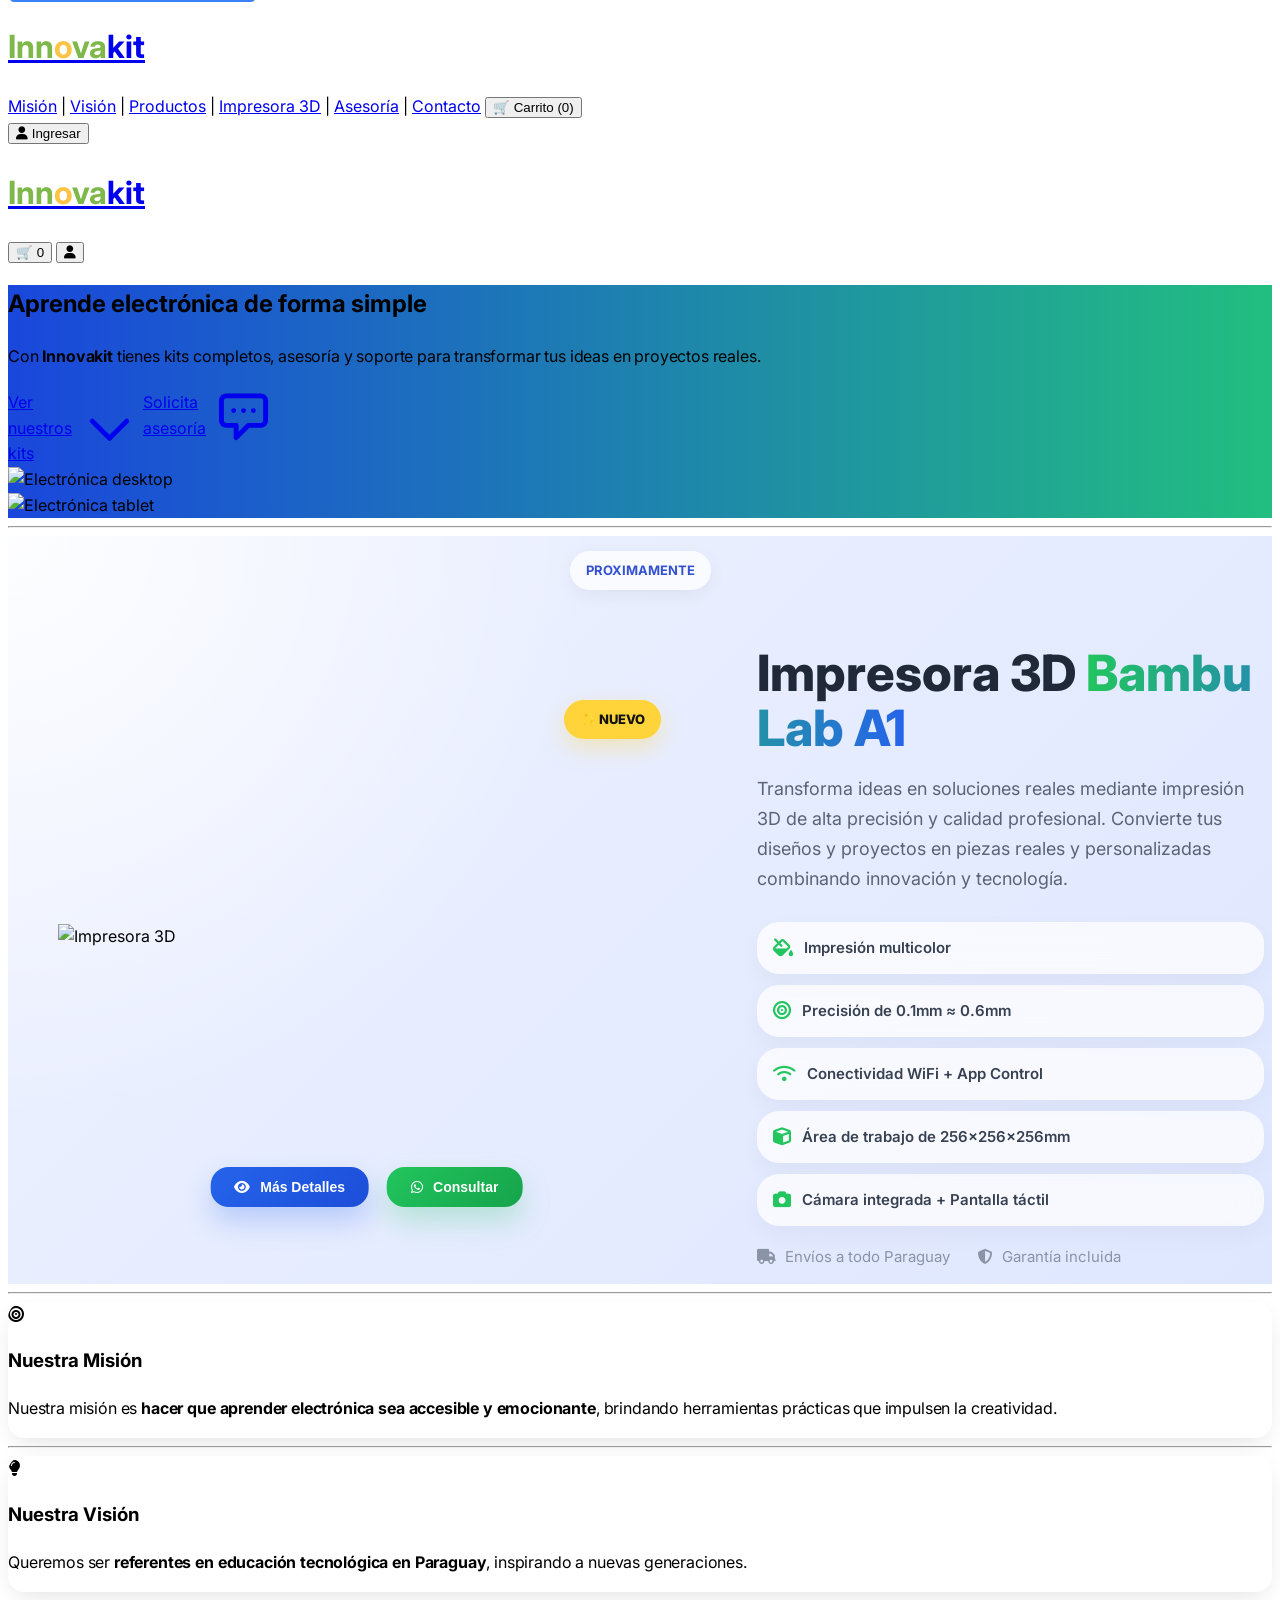
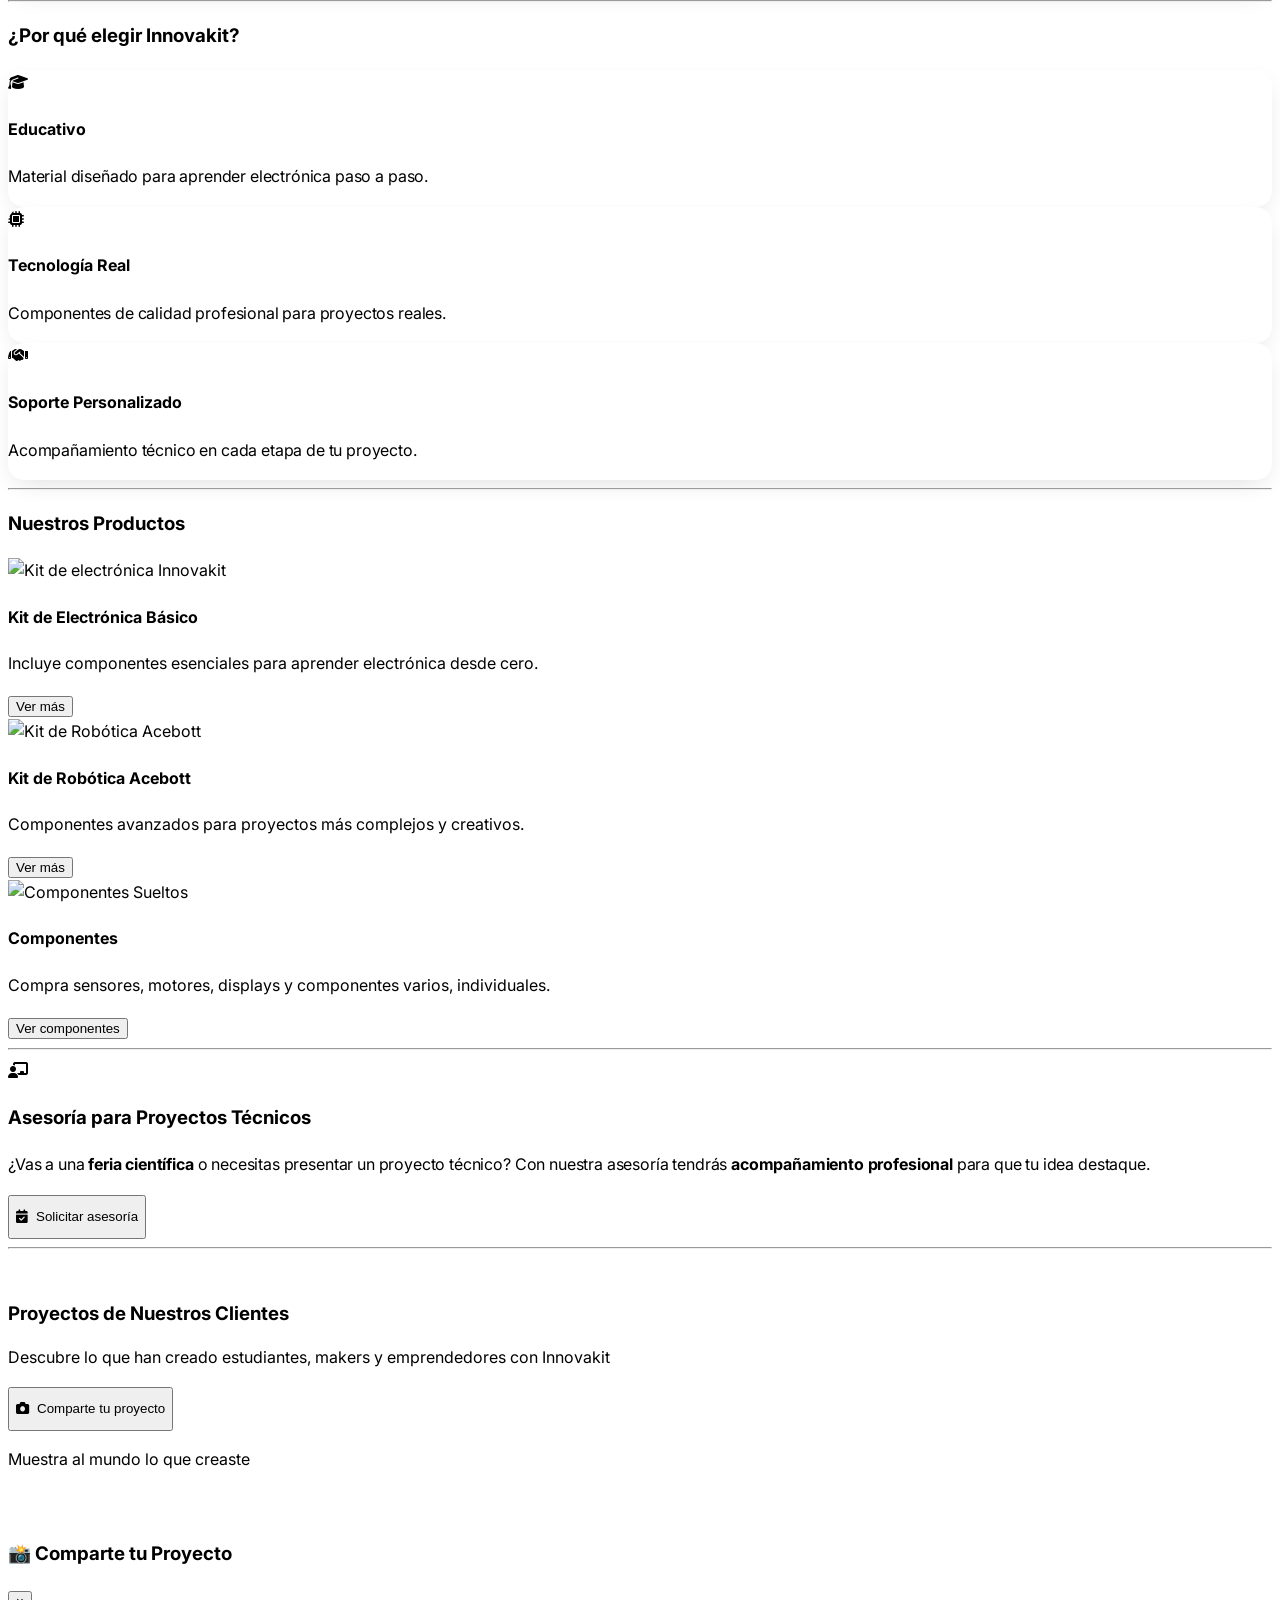
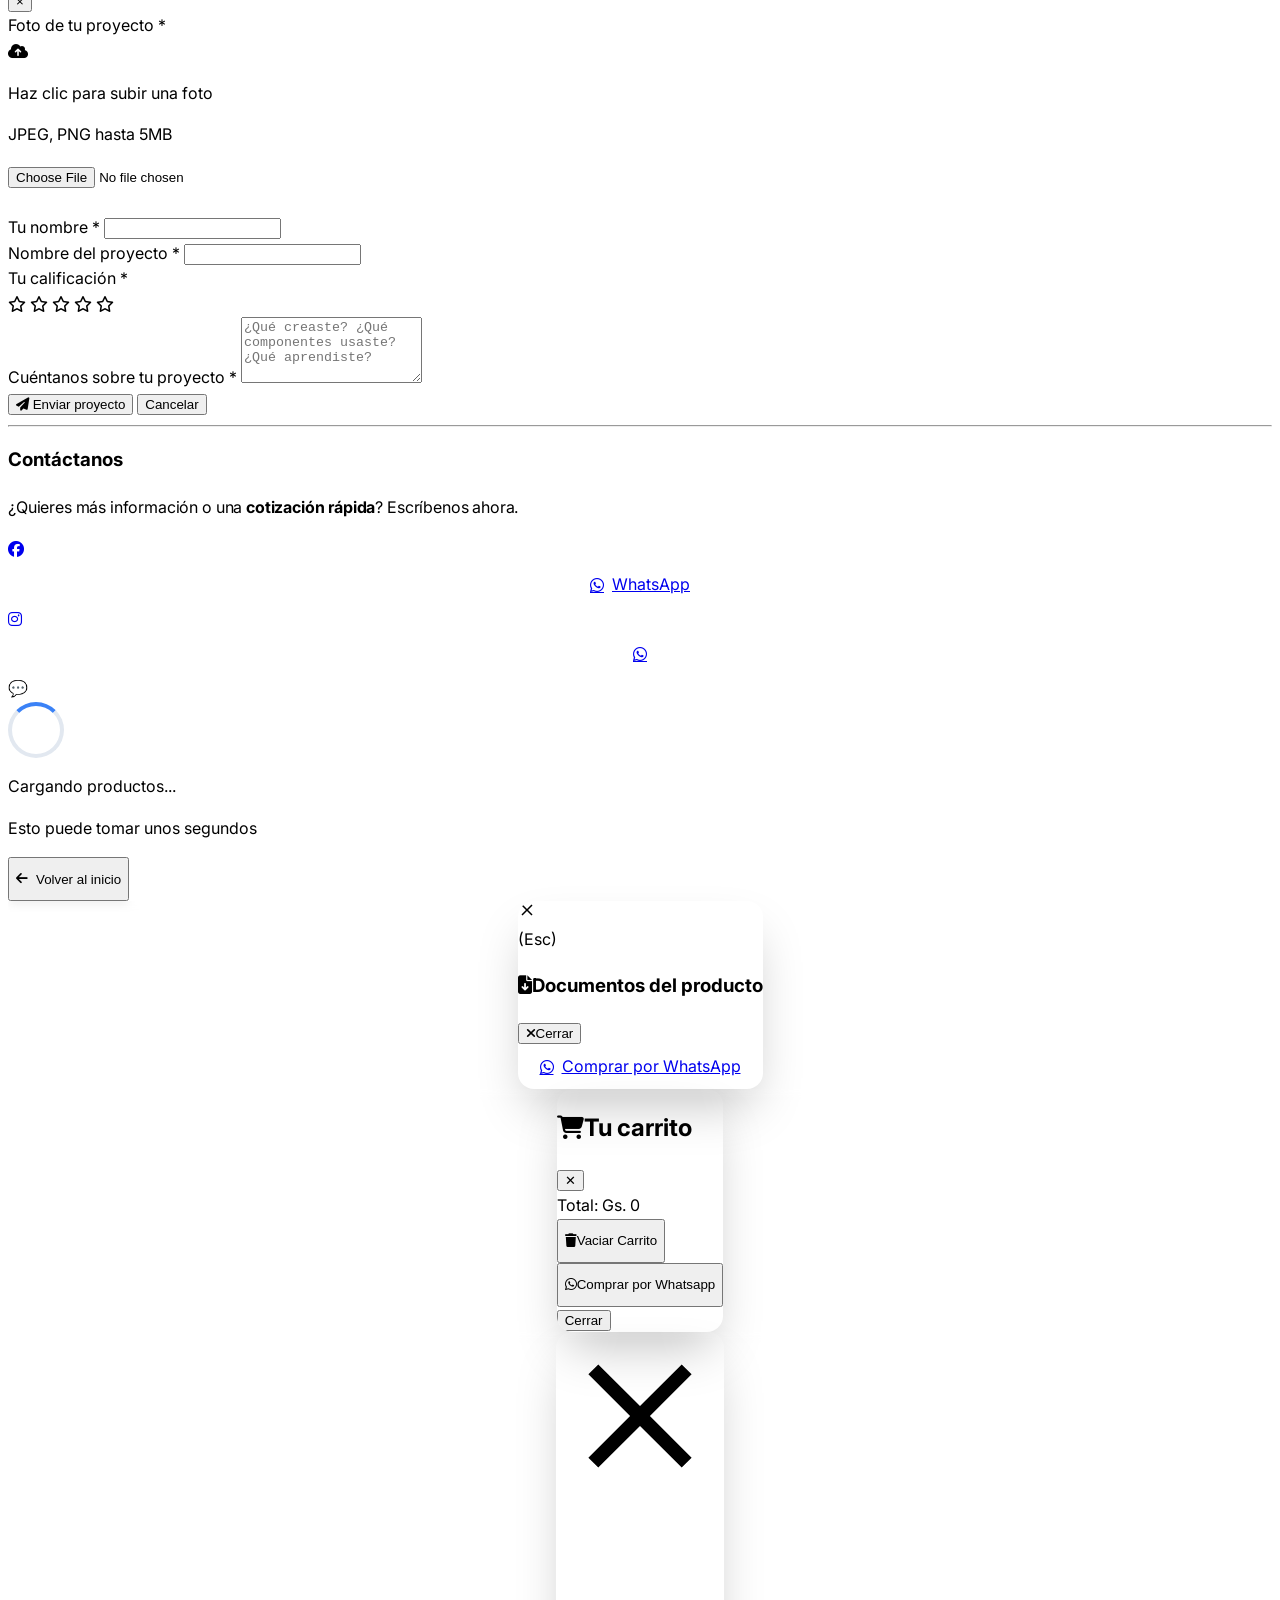
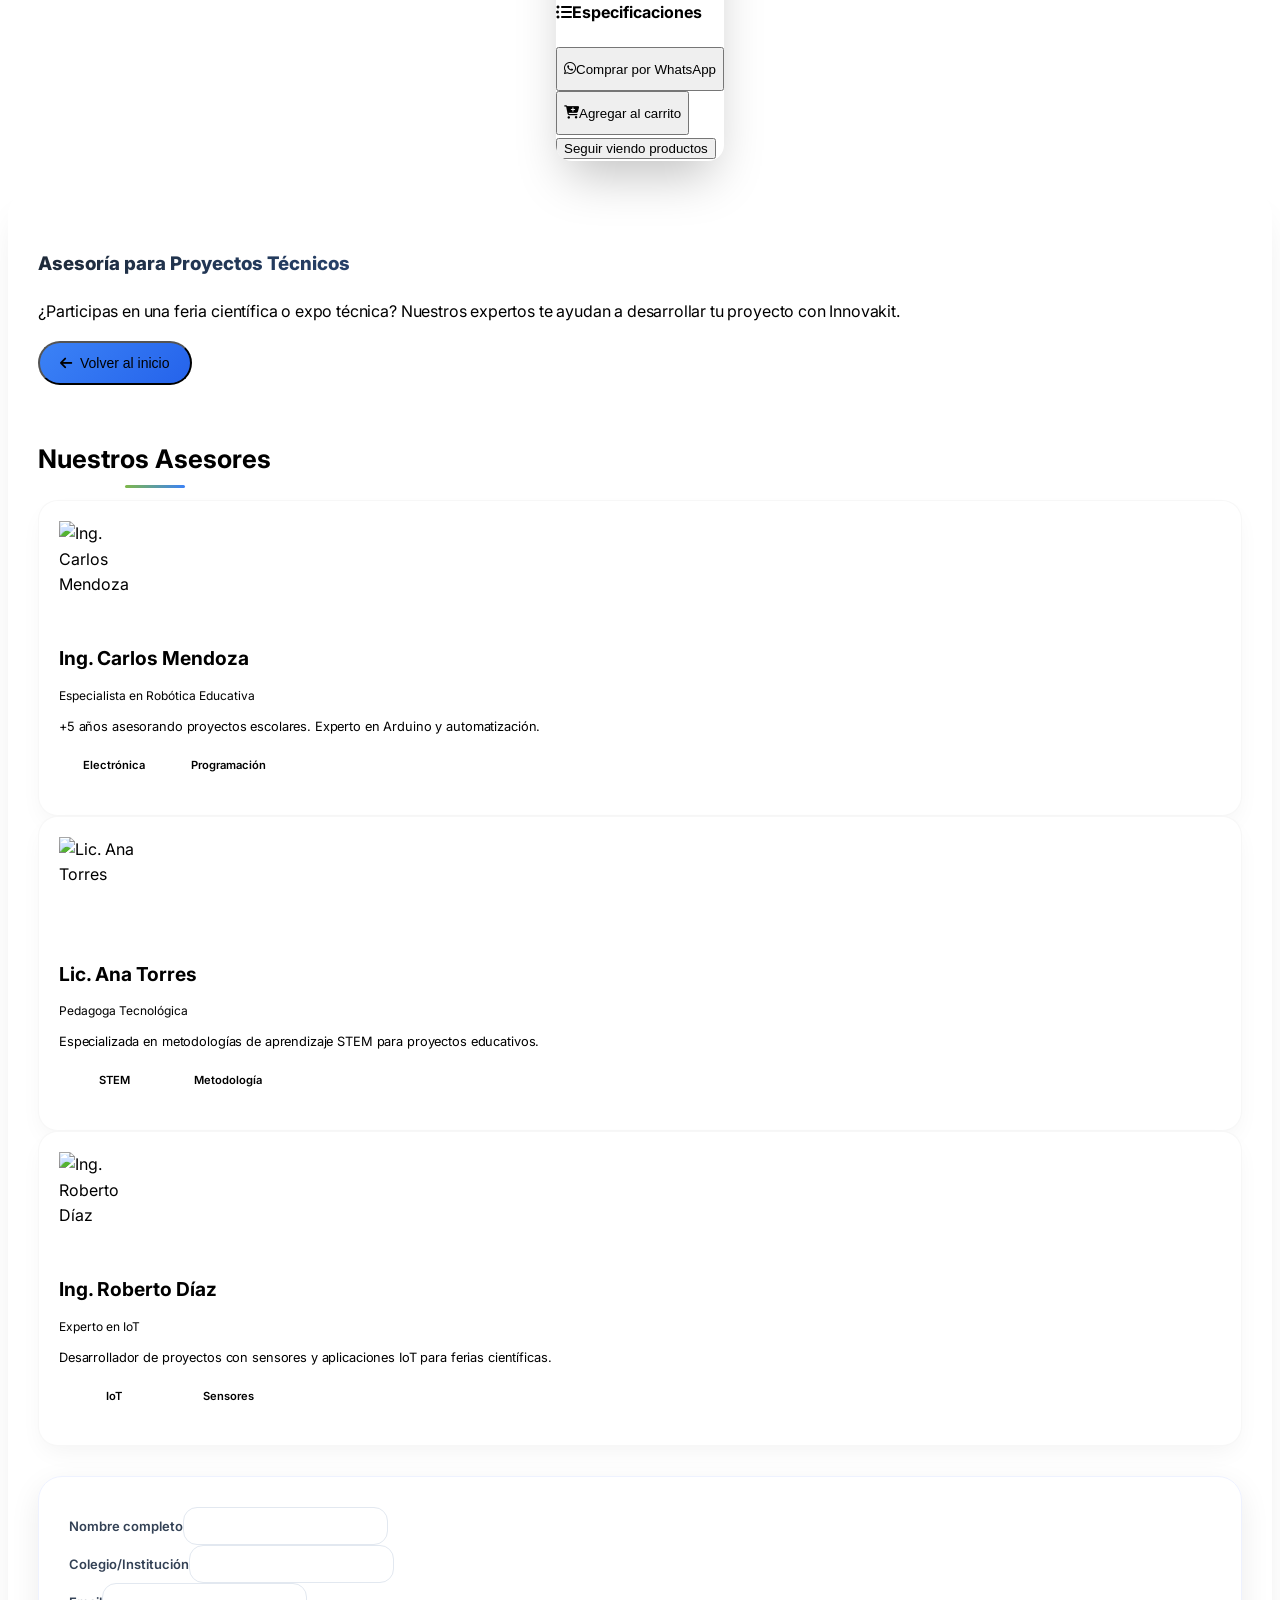
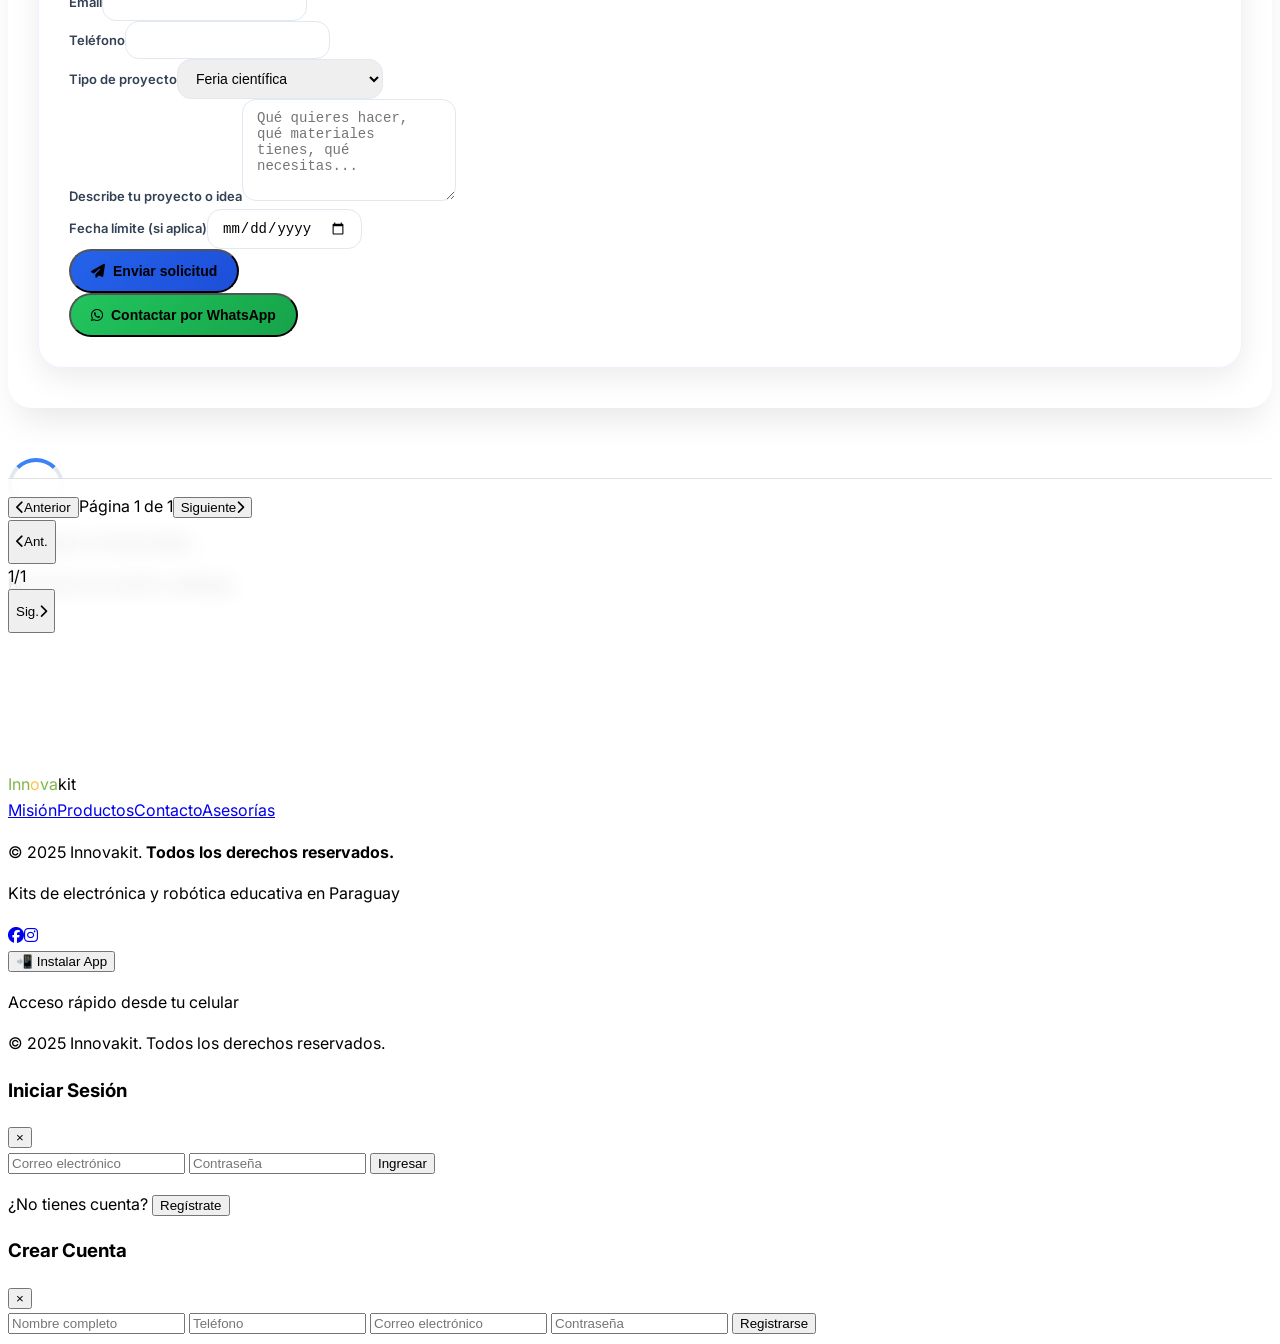
==== commit 360b0ccd: "Update index.html" ====
--- a/index.html
+++ b/index.html
@@ -295,11 +295,11 @@
                 <div class="buttons-row-product">
                     <button onclick="verPaginaImpresora()" class="btn-primary">
                         <i class="fas fa-eye"></i>
-                        Ver página exclusiva
+                        Más Detalles
                     </button>
                     <button onclick="consultarImpresoraWhatsApp()" class="btn-whatsapp">
                         <i class="fab fa-whatsapp"></i>
-                        Consultar precio
+                        Consultar
                     </button>
                 </div>
             </div>
@@ -1729,6 +1729,9 @@
         cerrarMenuMovil();
     }
 });
+    function verPaginaImpresora() {
+    window.location.href = 'impresora3d.html';
+}
     // Funciones placeholder
     function instalarPWA() {}
     function mostrarModalFiltros() {}
--- a/css_style.css
+++ b/css_style.css
@@ -731,3 +731,87 @@
 
 /* Scroll compensado */
 html { scroll-padding-top: 80px; }
+/* ============================================
+   VIDEO DE FONDO CON GRADIENTE
+============================================ */
+
+.hero-impresora {
+    position: relative;
+    overflow: hidden;
+    isolation: isolate;
+}
+
+/* Contenedor del video */
+.hero-video-bg {
+    position: absolute;
+    top: 0;
+    left: 0;
+    width: 100%;
+    height: 100%;
+    z-index: 0;
+    overflow: hidden;
+    border-radius: 32px;
+}
+
+.hero-video-bg video {
+    width: 100%;
+    height: 100%;
+    object-fit: cover;
+    object-position: center;
+}
+
+/* Máscara de gradiente que difumina el video */
+.hero-video-bg::after {
+    content: '';
+    position: absolute;
+    top: 0;
+    left: 0;
+    width: 100%;
+    height: 100%;
+    background: linear-gradient(135deg, 
+        rgba(45, 45, 45, 0.95) 0%,
+        rgba(45, 45, 45, 0.85) 30%,
+        rgba(45, 45, 45, 0.6) 50%,
+        rgba(45, 45, 45, 0.3) 70%,
+        transparent 100%
+    );
+    pointer-events: none;
+}
+
+/* También un degradado lateral derecho para que no invada el texto */
+.hero-video-bg::before {
+    content: '';
+    position: absolute;
+    top: 0;
+    right: 0;
+    width: 50%;
+    height: 100%;
+    background: linear-gradient(90deg, 
+        transparent 0%,
+        rgba(45, 45, 45, 0.8) 50%,
+        rgba(45, 45, 45, 0.95) 100%
+    );
+    pointer-events: none;
+    z-index: 2;
+}
+
+/* Asegurar que el contenido quede por encima del video */
+.hero-impresora .flex {
+    position: relative;
+    z-index: 3;
+}
+
+/* En móvil, reducir la intensidad del video para mejor legibilidad */
+@media (max-width: 768px) {
+    .hero-video-bg::before {
+        width: 70%;
+    }
+    .hero-video-bg::after {
+        background: linear-gradient(135deg, 
+            rgba(45, 45, 45, 0.98) 0%,
+            rgba(45, 45, 45, 0.9) 40%,
+            rgba(45, 45, 45, 0.7) 70%,
+            rgba(45, 45, 45, 0.5) 100%
+        );
+    }
+}
